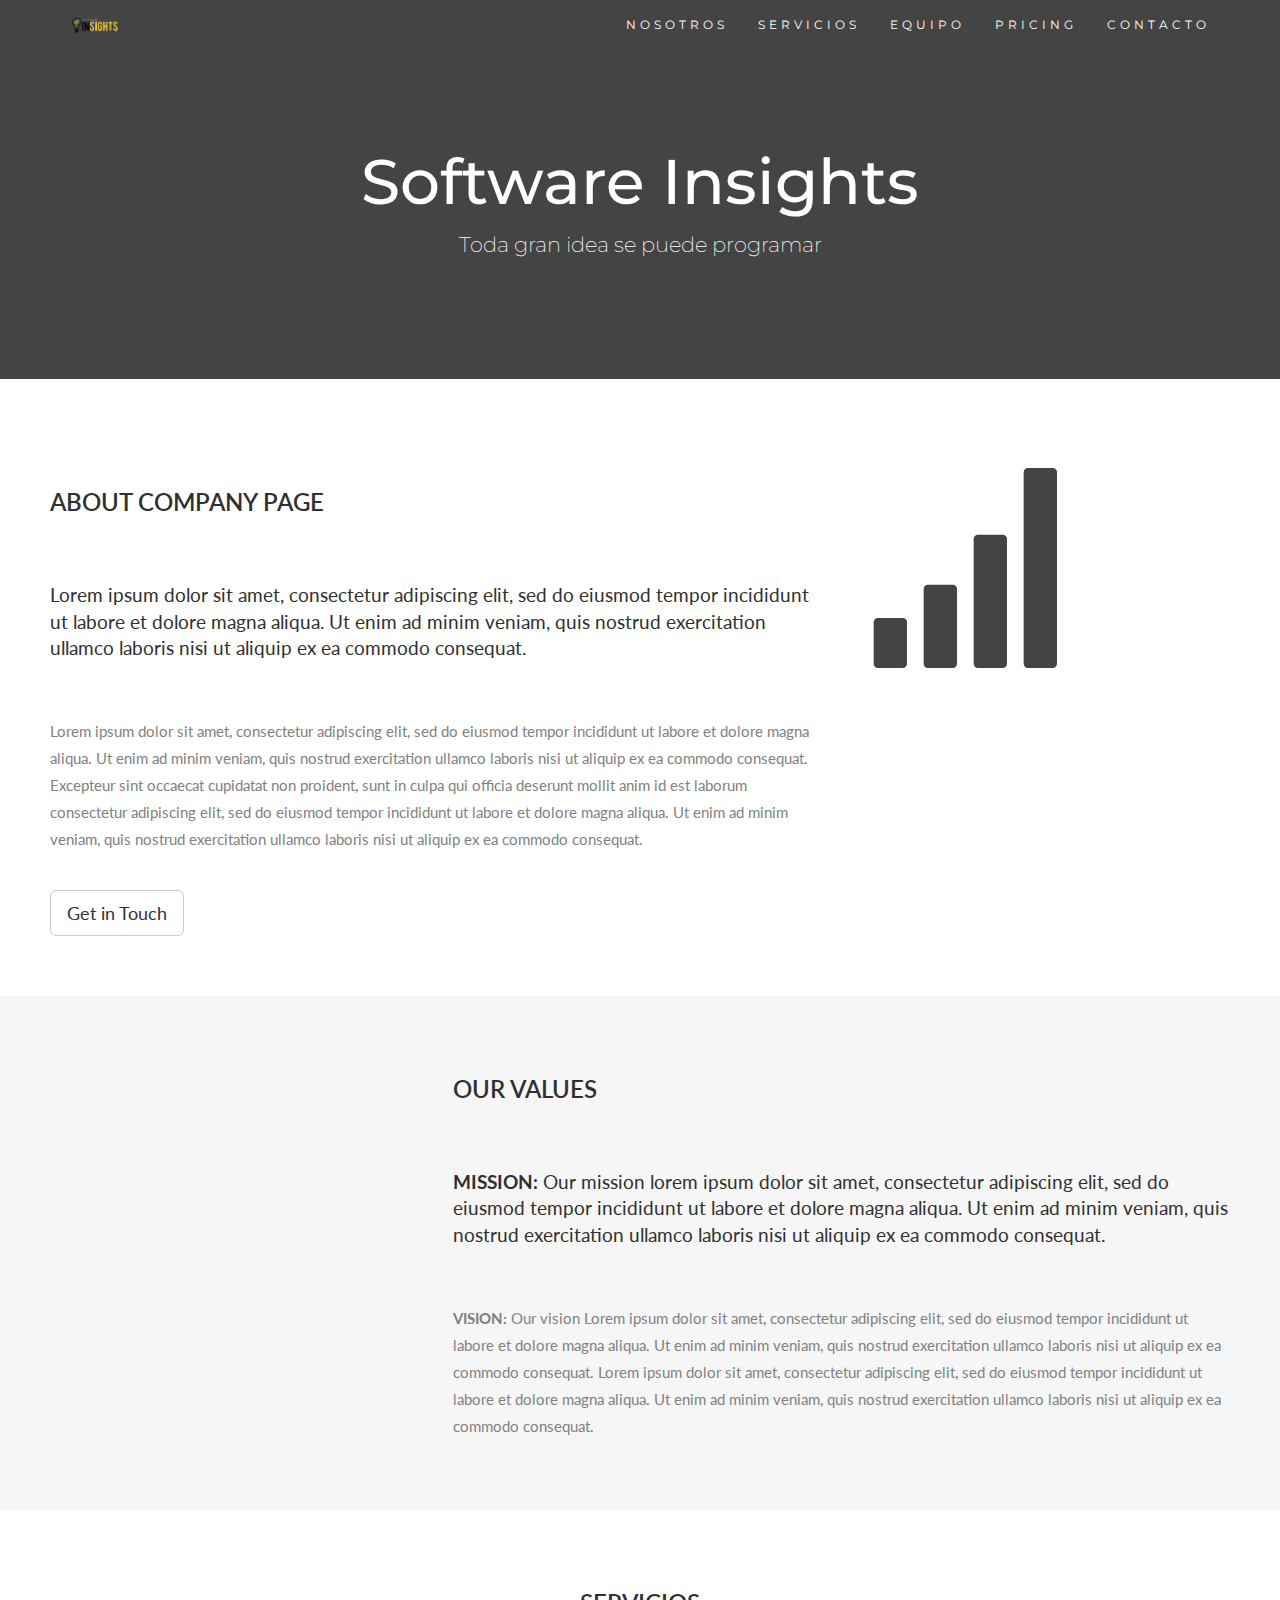
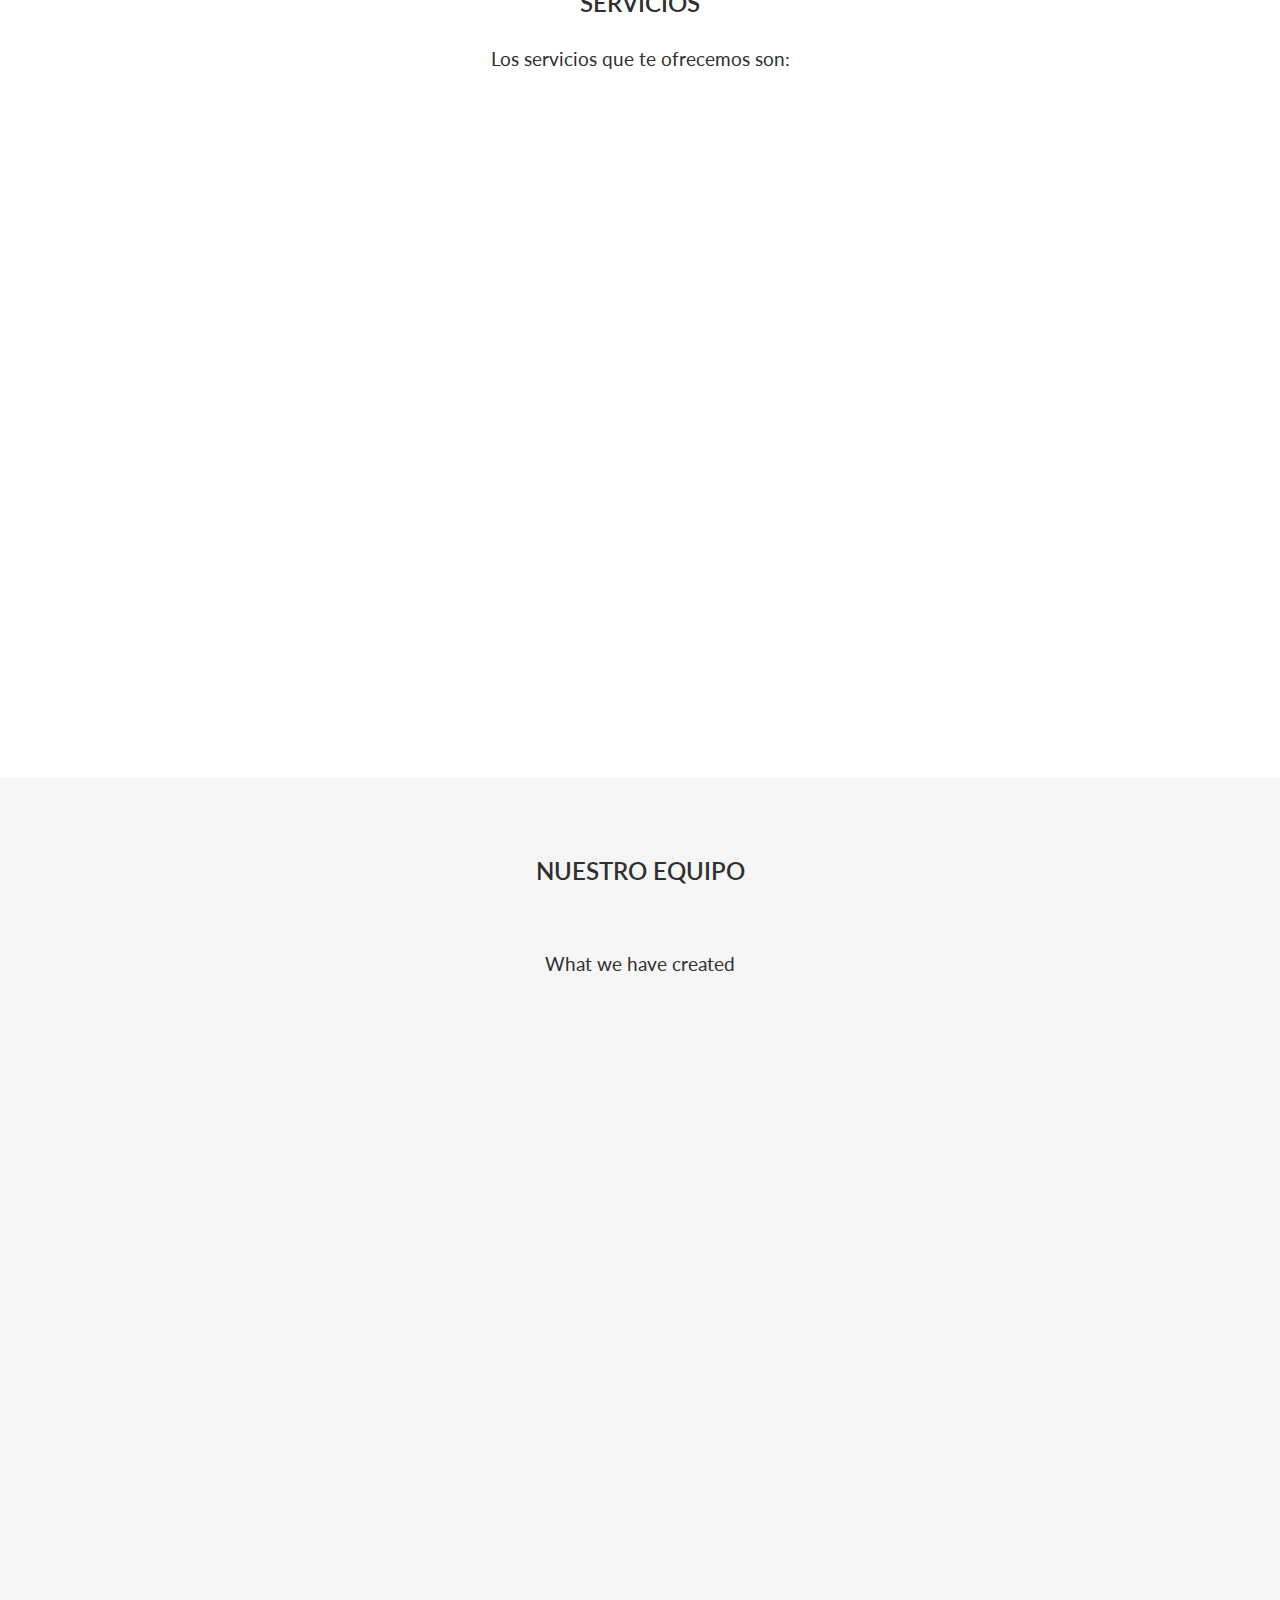
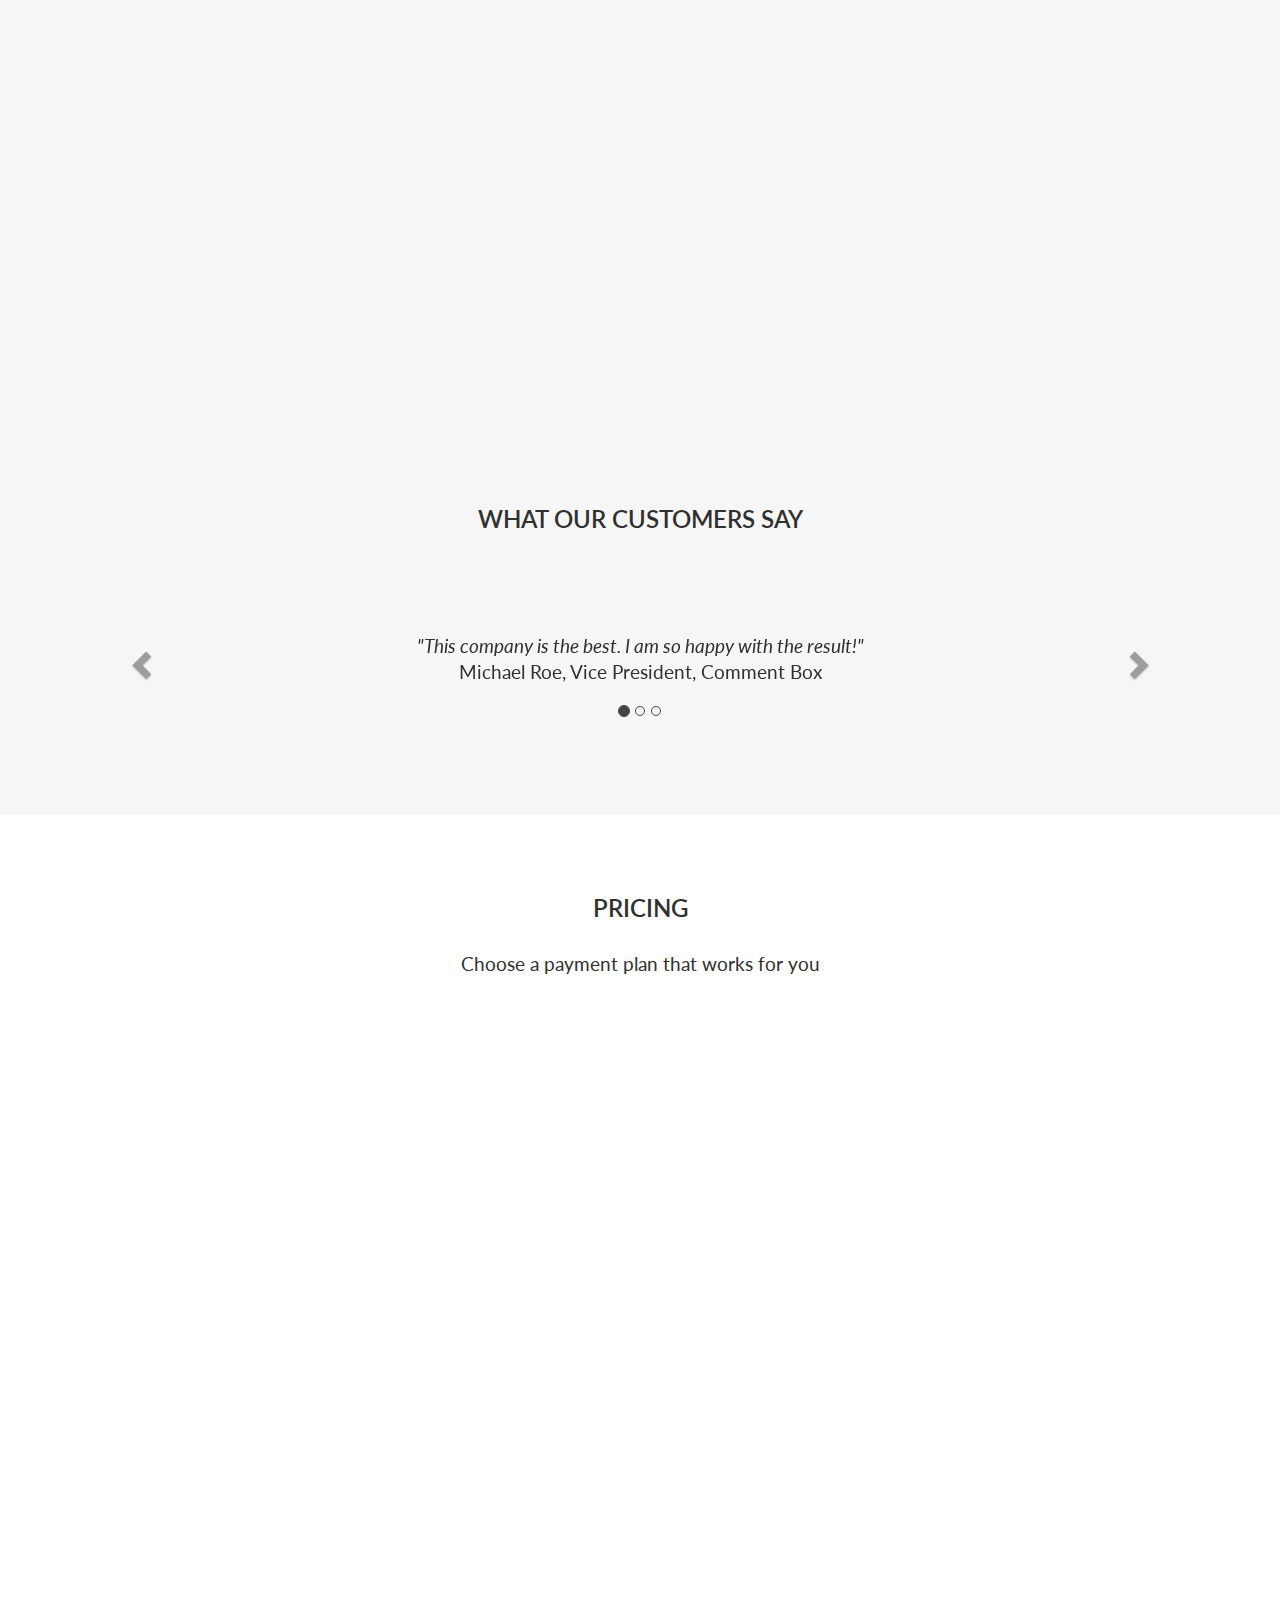
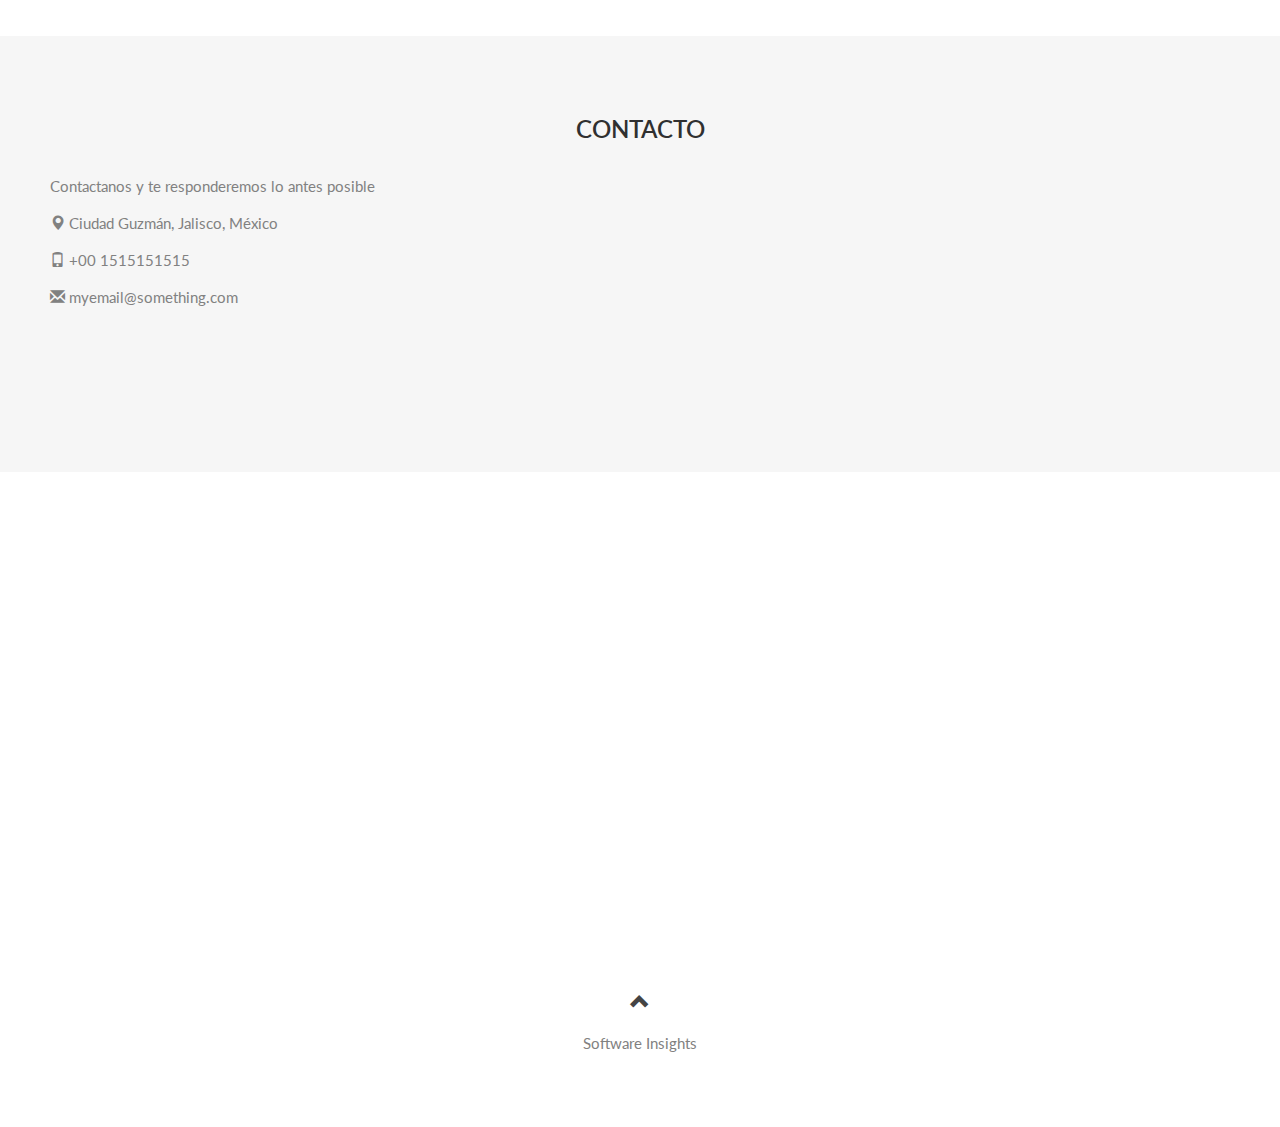
==== index.html @ 11feb289 "bootstrap" ====
<!DOCTYPE html>
<html lang="en">
<head>
  <title>Software Insights</title>
  <meta charset="utf-8">
  <meta name="viewport" content="width=device-width, initial-scale=1">
  <link rel="stylesheet" href="https://maxcdn.bootstrapcdn.com/bootstrap/3.3.7/css/bootstrap.min.css">
  <link href="https://fonts.googleapis.com/css?family=Montserrat" rel="stylesheet" type="text/css">
  <link href="https://fonts.googleapis.com/css?family=Lato" rel="stylesheet" type="text/css">
  <link rel="stylesheet" href="css/estilos.css">
  <script src="https://ajax.googleapis.com/ajax/libs/jquery/3.2.1/jquery.min.js"></script>
  <script src="https://maxcdn.bootstrapcdn.com/bootstrap/3.3.7/js/bootstrap.min.js"></script>

</head>
<body id="myPage" data-spy="scroll" data-target=".navbar" data-offset="60">

<nav class="navbar navbar-default navbar-fixed-top">
  <div class="container">
    <div class="navbar-header">
      <button type="button" class="navbar-toggle" data-toggle="collapse" data-target="#myNavbar">
        <span class="icon-bar"></span>
        <span class="icon-bar"></span>
        <span class="icon-bar"></span>
      </button>
      <a class="navbar-brand" href="#myPage"><img src="images/insight.png" class="logo-nav" alt=""></a>
    </div>
    <div class="collapse navbar-collapse" id="myNavbar">
      <ul class="nav navbar-nav navbar-right">
        <li><a href="#about">NOSOTROS</a></li>
        <li><a href="#services">SERVICIOS</a></li>
        <li><a href="#portfolio">EQUIPO</a></li>
        <li><a href="#pricing">PRICING</a></li>
        <li><a href="#contact">CONTACTO</a></li>
      </ul>
    </div>
  </div>
</nav>

<div class="jumbotron text-center">
  <img src="images/imagotipo.png" class="logo-cover" alt="">
  <h1>Software Insights</h1>
  <p>Toda gran idea se puede programar</p>
  <!-- <form>
    <div class="input-group">
      <input type="email" class="form-control" size="50" placeholder="Email Address" required>
      <div class="input-group-btn">
        <button type="button" class="btn btn-danger">Subscribe</button>
      </div>
    </div>
  </form> -->
</div>

<!-- Container (About Section) -->
<div id="about" class="container-fluid">
  <div class="row">
    <div class="col-sm-8">
      <h2>About Company Page</h2><br>
      <h4>Lorem ipsum dolor sit amet, consectetur adipiscing elit, sed do eiusmod tempor incididunt ut labore et dolore magna aliqua. Ut enim ad minim veniam, quis nostrud exercitation ullamco laboris nisi ut aliquip ex ea commodo consequat.</h4><br>
      <p>Lorem ipsum dolor sit amet, consectetur adipiscing elit, sed do eiusmod tempor incididunt ut labore et dolore magna aliqua. Ut enim ad minim veniam, quis nostrud exercitation ullamco laboris nisi ut aliquip ex ea commodo consequat. Excepteur sint occaecat cupidatat non proident, sunt in culpa qui officia deserunt mollit anim id est laborum consectetur adipiscing elit, sed do eiusmod tempor incididunt ut labore et dolore magna aliqua. Ut enim ad minim veniam, quis nostrud exercitation ullamco laboris nisi ut aliquip ex ea commodo consequat.</p>
      <br><button class="btn btn-default btn-lg">Get in Touch</button>
    </div>
    <div class="col-sm-4">
      <span class="glyphicon glyphicon-signal logo"></span>
    </div>
  </div>
</div>

<div class="container-fluid bg-grey">
  <div class="row">
    <div class="col-sm-4">
      <span class="glyphicon glyphicon-globe logo slideanim"></span>
    </div>
    <div class="col-sm-8">
      <h2>Our Values</h2><br>
      <h4><strong>MISSION:</strong> Our mission lorem ipsum dolor sit amet, consectetur adipiscing elit, sed do eiusmod tempor incididunt ut labore et dolore magna aliqua. Ut enim ad minim veniam, quis nostrud exercitation ullamco laboris nisi ut aliquip ex ea commodo consequat.</h4><br>
      <p><strong>VISION:</strong> Our vision Lorem ipsum dolor sit amet, consectetur adipiscing elit, sed do eiusmod tempor incididunt ut labore et dolore magna aliqua. Ut enim ad minim veniam, quis nostrud exercitation ullamco laboris nisi ut aliquip ex ea commodo consequat.
      Lorem ipsum dolor sit amet, consectetur adipiscing elit, sed do eiusmod tempor incididunt ut labore et dolore magna aliqua. Ut enim ad minim veniam, quis nostrud exercitation ullamco laboris nisi ut aliquip ex ea commodo consequat.</p>
    </div>
  </div>
</div>

<!-- Container (Services Section) -->
<div id="services" class="container-fluid text-center">
  <h2>SERVICIOS</h2>
  <h4>Los servicios que te ofrecemos son:</h4>
  <br>
  <div class="row slideanim">
    <div class="col-sm-4">
      <span class="glyphicon glyphicon-off logo-small"></span>
      <h4>SOFTWARE A LA MEDIDA</h4>
      <p>Lorem ipsum dolor sit amet..</p>
    </div>
    <div class="col-sm-4">
      <span class="glyphicon glyphicon-heart logo-small"></span>
      <h4>SEO</h4>
      <p>Lorem ipsum dolor sit amet..</p>
    </div>
    <div class="col-sm-4">
      <span class="glyphicon glyphicon-lock logo-small"></span>
      <h4>HOSTING</h4>
      <p>Lorem ipsum dolor sit amet..</p>
    </div>
  </div>
  <br><br>
  <div class="row slideanim">
    <div class="col-sm-4">
      <span class="glyphicon glyphicon-leaf logo-small"></span>
      <h4>CONSULTORIAS</h4>
      <p>Lorem ipsum dolor sit amet..</p>
    </div>
    <div class="col-sm-4">
      <span class="glyphicon glyphicon-certificate logo-small"></span>
      <h4>DISEÑO WEB</h4>
      <p>Lorem ipsum dolor sit amet..</p>
    </div>
    <div class="col-sm-4">
      <span class="glyphicon glyphicon-wrench logo-small"></span>
      <h4 style="color:#303030;">DISEÑO MÓVIL</h4>
      <p>Lorem ipsum dolor sit amet..</p>
    </div>
  </div>
  <br><br>
  <div class="row slideanim col-md-offset-3">
    <div class="col-sm-4">
      <span class="glyphicon glyphicon-wrench logo-small"></span>
      <h4 style="color:#303030;">CAPACITACIONES</h4>
      <p>Lorem ipsum dolor sit amet..</p>
    </div>
    <div class="col-sm-4">
      <span class="glyphicon glyphicon-wrench logo-small"></span>
      <h4 style="color:#303030;">TALLERES</h4>
      <p>Lorem ipsum dolor sit amet..</p>
    </div>
  </div>
</div>

<!-- Container (Portfolio Section) -->
<div id="portfolio" class="container-fluid text-center bg-grey">
  <h2>NUESTRO EQUIPO</h2><br>
  <h4>What we have created</h4>
  <div class="row text-center slideanim">
    <div class="col-sm-4">
      <div class="thumbnail">
        <img src="images/avatar.jpeg" alt="Paris" width="400" height="300">
        <p><strong>Cesar Alonso Magaña</strong></p>
        <p>CEO y Fundador</p>
        <p>Ing. en Telemática</p>
      </div>
    </div>
    <div class="col-sm-4">
      <div class="thumbnail">
        <img src="images/avatar.jpeg" alt="Paris" width="400" height="300">
        <p><strong>Flor Juliana Davila</strong></p>
        <p>Administración</p>
        <p>Lic. en Administración</p>
      </div>
    </div>
    <div class="col-sm-4">
      <div class="thumbnail">
        <img src="images/avatar.jpeg" alt="Paris" width="400" height="300">
        <p><strong>Brandom Villa</strong></p>
        <p>Desarrollador Back-End</p>
        <p>Ing. en Informática</p>
      </div>
    </div>
  </div><br>

  <div class="row text-center slideanim">
    <div class="col-sm-4">
      <div class="thumbnail">
        <img src="images/avatar.jpeg" alt="Paris" width="400" height="300">
        <p><strong>Paul Jiménez</strong></p>
        <p>Desarrollador Front-End</p>
        <p>Maestro en Sistemas Computacionales</p>
      </div>
    </div>
    <div class="col-sm-4">
      <div class="thumbnail">
        <img src="images/avatar.jpeg" alt="Paris" width="400" height="300">
        <p><strong>Omar Martínez</strong></p>
        <p>Diseñador UI/UX</p>
        <p>Lorem ipsum.</p>
      </div>
    </div>
    <div class="col-sm-4">
      <div class="thumbnail">
        <img src="images/avatar.jpeg" alt="Paris" width="400" height="300">
        <p><strong>Ana Medína</strong></p>
        <p>Diseñadora Web</p>
        <p>Lorem ipsum.</p>
      </div>
    </div>
  </div><br>

  <h2>What our customers say</h2>
  <div id="myCarousel" class="carousel slide text-center" data-ride="carousel">
    <!-- Indicators -->
    <ol class="carousel-indicators">
      <li data-target="#myCarousel" data-slide-to="0" class="active"></li>
      <li data-target="#myCarousel" data-slide-to="1"></li>
      <li data-target="#myCarousel" data-slide-to="2"></li>
    </ol>

    <!-- Wrapper for slides -->
    <div class="carousel-inner" role="listbox">
      <div class="item active">
        <h4>"This company is the best. I am so happy with the result!"<br><span>Michael Roe, Vice President, Comment Box</span></h4>
      </div>
      <div class="item">
        <h4>"One word... WOW!!"<br><span>John Doe, Salesman, Rep Inc</span></h4>
      </div>
      <div class="item">
        <h4>"Could I... BE any more happy with this company?"<br><span>Chandler Bing, Actor, FriendsAlot</span></h4>
      </div>
    </div>

    <!-- Left and right controls -->
    <a class="left carousel-control" href="#myCarousel" role="button" data-slide="prev">
      <span class="glyphicon glyphicon-chevron-left" aria-hidden="true"></span>
      <span class="sr-only">Previous</span>
    </a>
    <a class="right carousel-control" href="#myCarousel" role="button" data-slide="next">
      <span class="glyphicon glyphicon-chevron-right" aria-hidden="true"></span>
      <span class="sr-only">Next</span>
    </a>
  </div>
</div>

<!-- Container (Pricing Section) -->
<div id="pricing" class="container-fluid">
  <div class="text-center">
    <h2>Pricing</h2>
    <h4>Choose a payment plan that works for you</h4>
  </div>
  <div class="row slideanim">
    <div class="col-sm-4 col-xs-12">
      <div class="panel panel-default text-center">
        <div class="panel-heading">
          <h1>Basic</h1>
        </div>
        <div class="panel-body">
          <p><strong>20</strong> Lorem</p>
          <p><strong>15</strong> Ipsum</p>
          <p><strong>5</strong> Dolor</p>
          <p><strong>2</strong> Sit</p>
          <p><strong>Endless</strong> Amet</p>
        </div>
        <div class="panel-footer">
          <h3>$19</h3>
          <h4>per month</h4>
          <button class="btn btn-lg">Sign Up</button>
        </div>
      </div>
    </div>
    <div class="col-sm-4 col-xs-12">
      <div class="panel panel-default text-center">
        <div class="panel-heading">
          <h1>Pro</h1>
        </div>
        <div class="panel-body">
          <p><strong>50</strong> Lorem</p>
          <p><strong>25</strong> Ipsum</p>
          <p><strong>10</strong> Dolor</p>
          <p><strong>5</strong> Sit</p>
          <p><strong>Endless</strong> Amet</p>
        </div>
        <div class="panel-footer">
          <h3>$29</h3>
          <h4>per month</h4>
          <button class="btn btn-lg">Sign Up</button>
        </div>
      </div>
    </div>
    <div class="col-sm-4 col-xs-12">
      <div class="panel panel-default text-center">
        <div class="panel-heading">
          <h1>Premium</h1>
        </div>
        <div class="panel-body">
          <p><strong>100</strong> Lorem</p>
          <p><strong>50</strong> Ipsum</p>
          <p><strong>25</strong> Dolor</p>
          <p><strong>10</strong> Sit</p>
          <p><strong>Endless</strong> Amet</p>
        </div>
        <div class="panel-footer">
          <h3>$49</h3>
          <h4>per month</h4>
          <button class="btn btn-lg">Sign Up</button>
        </div>
      </div>
    </div>
  </div>
</div>

<!-- Container (Contact Section) -->
<div id="contact" class="container-fluid bg-grey">
  <h2 class="text-center">CONTACTO</h2>
  <div class="row">
    <div class="col-sm-5">
      <p>Contactanos y te responderemos lo antes posible</p>
      <p><span class="glyphicon glyphicon-map-marker"></span> Ciudad Guzmán, Jalisco, México</p>
      <p><span class="glyphicon glyphicon-phone"></span> +00 1515151515</p>
      <p><span class="glyphicon glyphicon-envelope"></span> myemail@something.com</p>
    </div>
    <div class="col-sm-7 slideanim">
      <div class="row">
        <div class="col-sm-6 form-group">
          <input class="form-control" id="name" name="name" placeholder="Name" type="text" required>
        </div>
        <div class="col-sm-6 form-group">
          <input class="form-control" id="email" name="email" placeholder="Email" type="email" required>
        </div>
      </div>
      <textarea class="form-control" id="comments" name="comments" placeholder="Comment" rows="5"></textarea><br>
      <div class="row">
        <div class="col-sm-12 form-group">
          <button class="btn btn-default pull-right" type="submit">Enviar</button>
        </div>
      </div>
    </div>
  </div>
</div>

<!-- Add Google Maps -->
<iframe src="https://www.google.com/maps/embed?pb=!1m18!1m12!1m3!1d3756.0169687015505!2d-103.46498688269483!3d19.711898399170394!2m3!1f0!2f0!3f0!3m2!1i1024!2i768!4f13.1!3m3!1m2!1s0x842f86b00296cc81%3A0x8a3d3827e8985d36!2sCalle+Federico+del+Toro+339%2C+Cd+Guzm%C3%A1n+Centro%2C+49000+Cd+Guzman%2C+Jal.!5e0!3m2!1ses-419!2smx!4v1503337006153" width="100%" height="450" frameborder="0" style="border:0" allowfullscreen></iframe>
<!--
To use this code on your website, get a free API key from Google.
-->

<footer class="container-fluid text-center">
  <a href="#myPage" title="To Top">
    <span class="glyphicon glyphicon-chevron-up"></span>
  </a>
  <p>Software Insights</p>
</footer>

<script>
$(document).ready(function(){
  // Add smooth scrolling to all links in navbar + footer link
  $(".navbar a, footer a[href='#myPage']").on('click', function(event) {
    // Make sure this.hash has a value before overriding default behavior
    if (this.hash !== "") {
      // Prevent default anchor click behavior
      event.preventDefault();

      // Store hash
      var hash = this.hash;

      // Using jQuery's animate() method to add smooth page scroll
      // The optional number (900) specifies the number of milliseconds it takes to scroll to the specified area
      $('html, body').animate({
        scrollTop: $(hash).offset().top
      }, 900, function(){

        // Add hash (#) to URL when done scrolling (default click behavior)
        window.location.hash = hash;
      });
    } // End if
  });

  $(window).scroll(function() {
    $(".slideanim").each(function(){
      var pos = $(this).offset().top;

      var winTop = $(window).scrollTop();
        if (pos < winTop + 600) {
          $(this).addClass("slide");
        }
    });
  });
})
</script>

</body>
</html>
---- css/estilos.css ----
body {
    font: 400 15px Lato, sans-serif;
    line-height: 1.8;
    color: #818181;
}
h2 {
    font-size: 24px;
    text-transform: uppercase;
    color: #303030;
    font-weight: 600;
    margin-bottom: 30px;
}
h4 {
    font-size: 19px;
    line-height: 1.375em;
    color: #303030;
    font-weight: 400;
    margin-bottom: 30px;
}

.logo-nav
{
  width:50px;
}

.logo-cover
{
  width:300px;
}

.jumbotron {
    background-color: #444;
    color: #fff;
    padding: 100px 25px;
    font-family: Montserrat, sans-serif;
}
.container-fluid {
    padding: 60px 50px;
}
.bg-grey {
    background-color: #f6f6f6;
}
.logo-small {
    color: #444;
    font-size: 50px;
}
.logo {
    color: #444;
    font-size: 200px;
}
.thumbnail {
    padding: 0 0 15px 0;
    border: none;
    border-radius: 0;
}
.thumbnail img {
    width: 100%;
    height: 100%;
    margin-bottom: 10px;
}
.carousel-control.right, .carousel-control.left {
    background-image: none;
    color: #444;
}
.carousel-indicators li {
    border-color: #444;
}
.carousel-indicators li.active {
    background-color: #444;
}
.item h4 {
    font-size: 19px;
    line-height: 1.375em;
    font-weight: 400;
    font-style: italic;
    margin: 70px 0;
}
.item span {
    font-style: normal;
}
.panel {
    border: 1px solid #444;
    border-radius:0 !important;
    transition: box-shadow 0.5s;
}
.panel:hover {
    box-shadow: 5px 0px 40px rgba(0,0,0, .2);
}
.panel-footer .btn:hover {
    border: 1px solid #444;
    background-color: #fff !important;
    color: #444;
}
.panel-heading {
    color: #fff !important;
    background-color: #444 !important;
    padding: 25px;
    border-bottom: 1px solid transparent;
    border-top-left-radius: 0px;
    border-top-right-radius: 0px;
    border-bottom-left-radius: 0px;
    border-bottom-right-radius: 0px;
}
.panel-footer {
    background-color: white !important;
}
.panel-footer h3 {
    font-size: 32px;
}
.panel-footer h4 {
    color: #aaa;
    font-size: 14px;
}
.panel-footer .btn {
    margin: 15px 0;
    background-color: #444;
    color: #fff;
}
.navbar {
    margin-bottom: 0;
    background-color: #444;
    z-index: 9999;
    border: 0;
    font-size: 12px !important;
    line-height: 1.42857143 !important;
    letter-spacing: 4px;
    border-radius: 0;
    font-family: Montserrat, sans-serif;
}
.navbar li a, .navbar .navbar-brand {
    color: #fff !important;
}
.navbar-nav li a:hover, .navbar-nav li.active a {
    color: #444 !important;
    background-color: #fff !important;
}
.navbar-default .navbar-toggle {
    border-color: transparent;
    color: #fff !important;
}
footer .glyphicon {
    font-size: 20px;
    margin-bottom: 20px;
    color: #444;
}
.slideanim {visibility:hidden;}
.slide {
    animation-name: slide;
    -webkit-animation-name: slide;
    animation-duration: 1s;
    -webkit-animation-duration: 1s;
    visibility: visible;
}
@keyframes slide {
  0% {
    opacity: 0;
    transform: translateY(70%);
  }
  100% {
    opacity: 1;
    transform: translateY(0%);
  }
}
@-webkit-keyframes slide {
  0% {
    opacity: 0;
    -webkit-transform: translateY(70%);
  }
  100% {
    opacity: 1;
    -webkit-transform: translateY(0%);
  }
}
@media screen and (max-width: 768px) {
  .col-sm-4 {
    text-align: center;
    margin: 25px 0;
  }
  .btn-lg {
      width: 100%;
      margin-bottom: 35px;
  }
}
@media screen and (max-width: 480px) {
  .logo {
      font-size: 150px;
  }
}
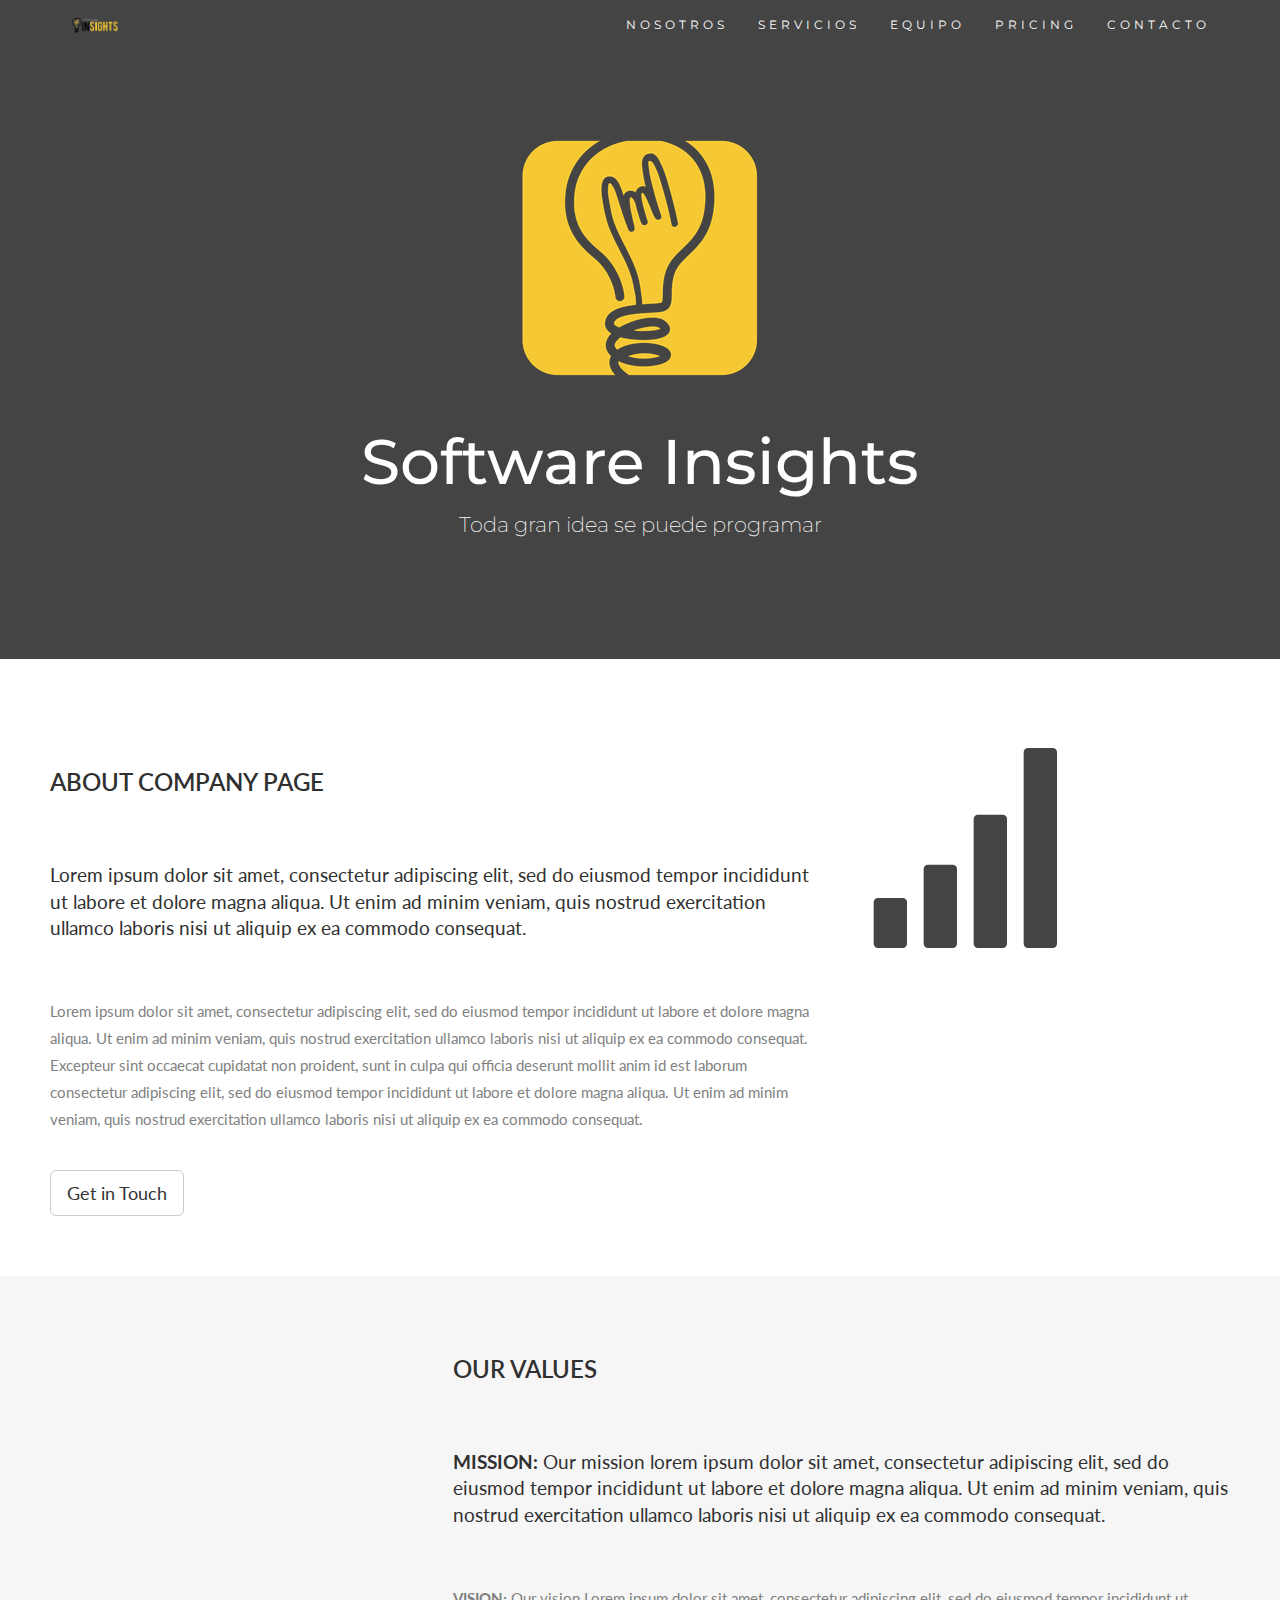
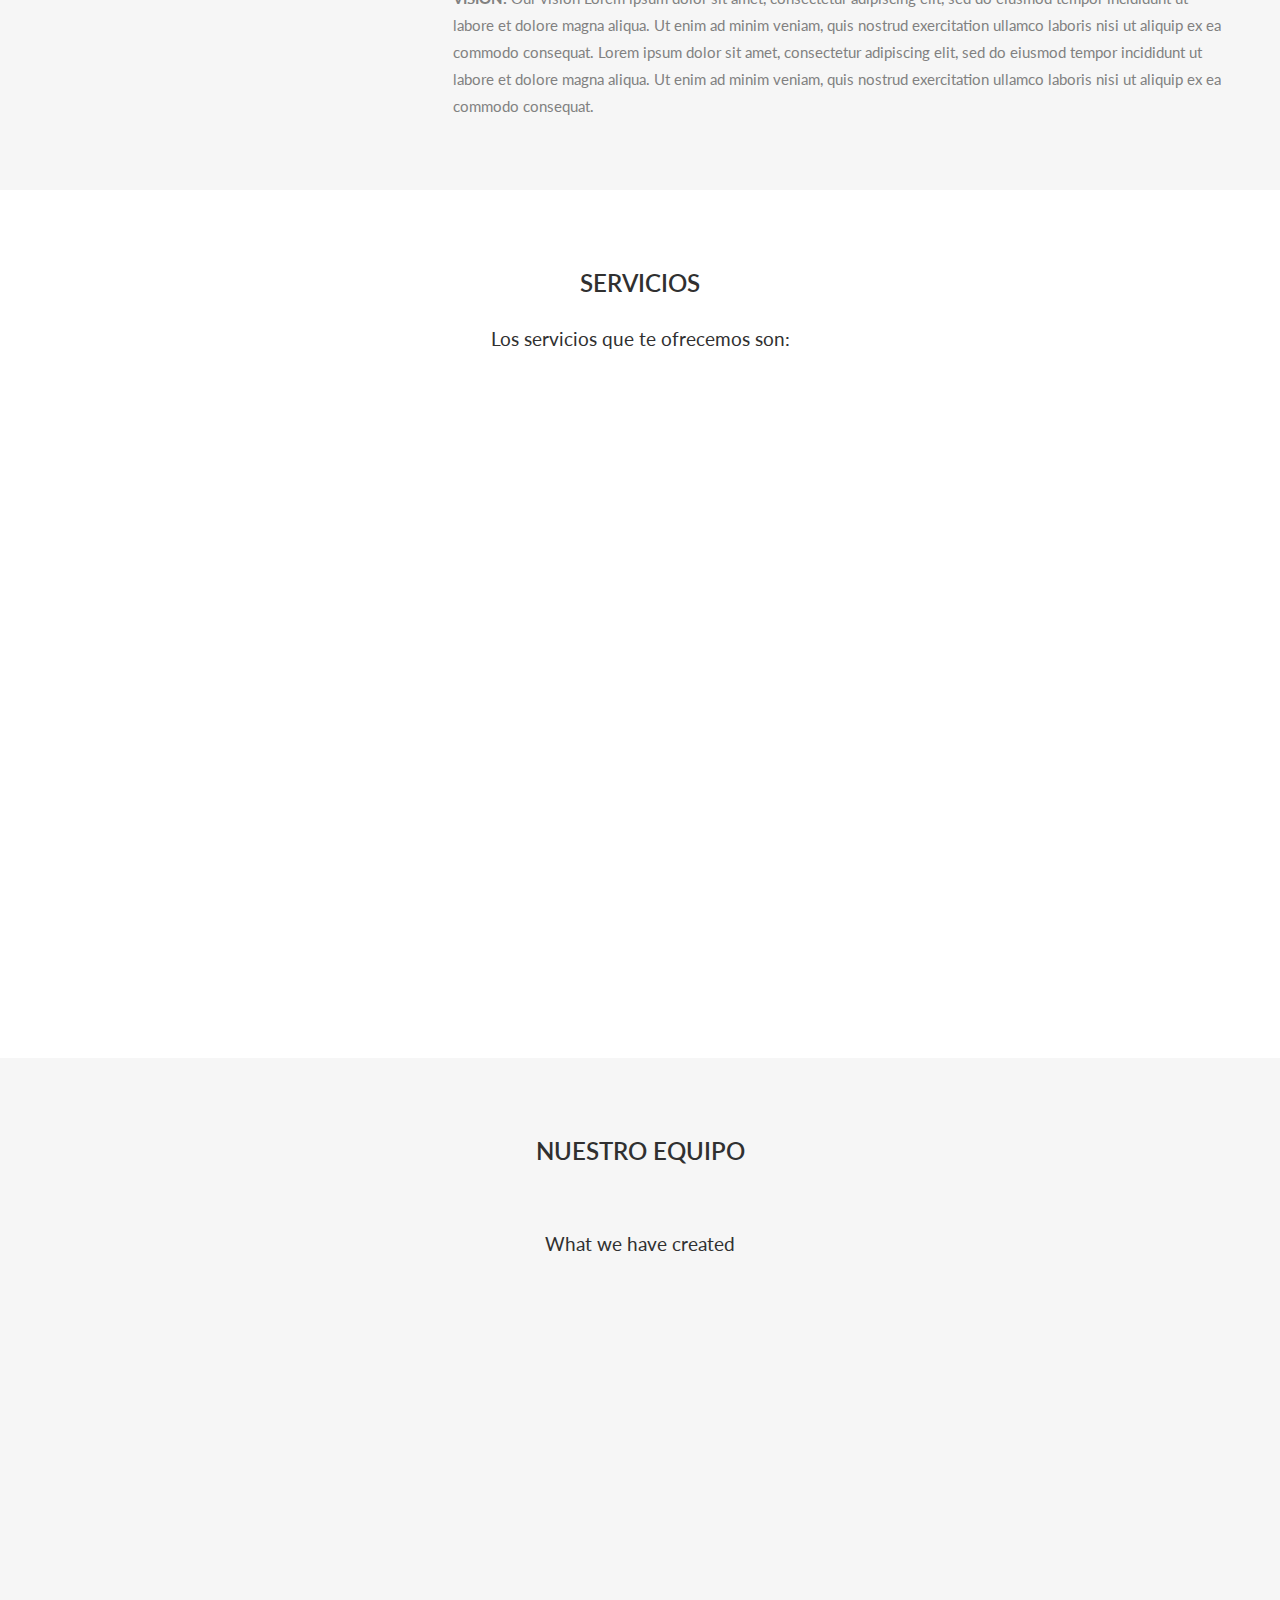
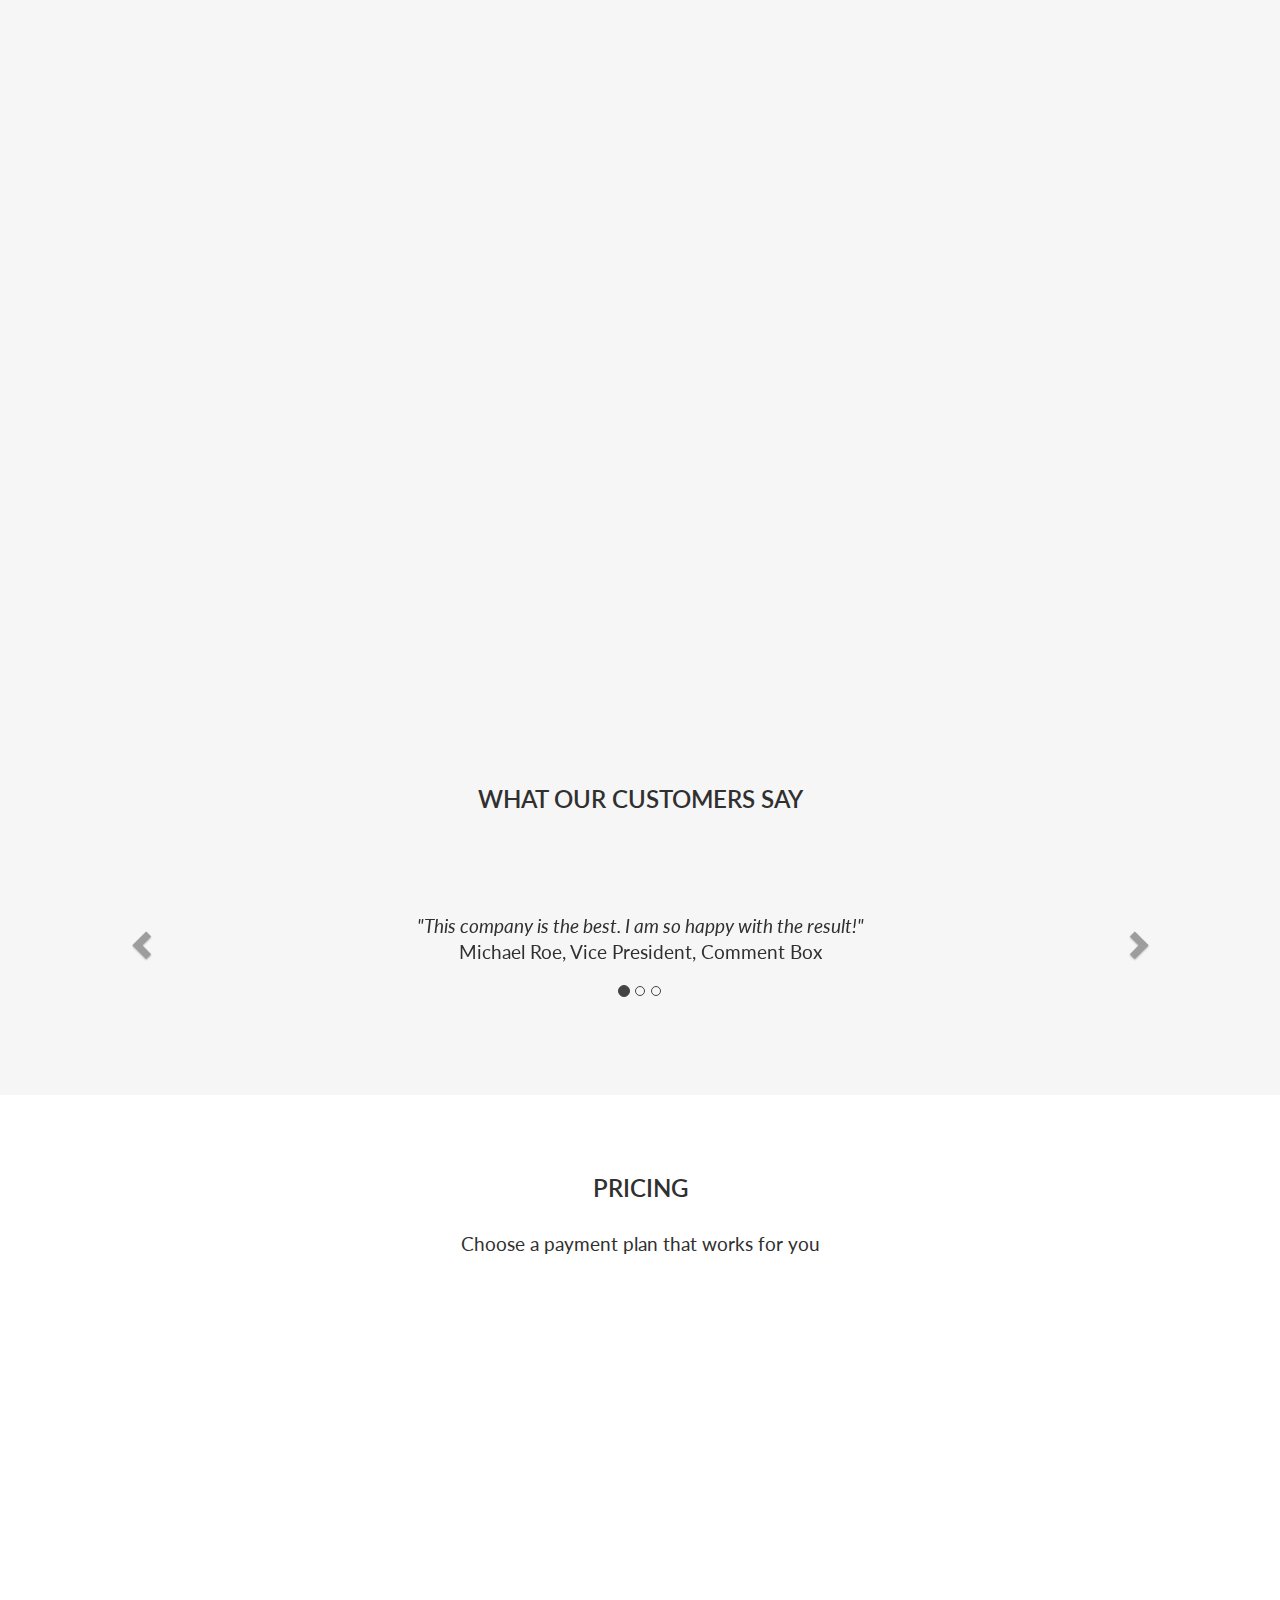
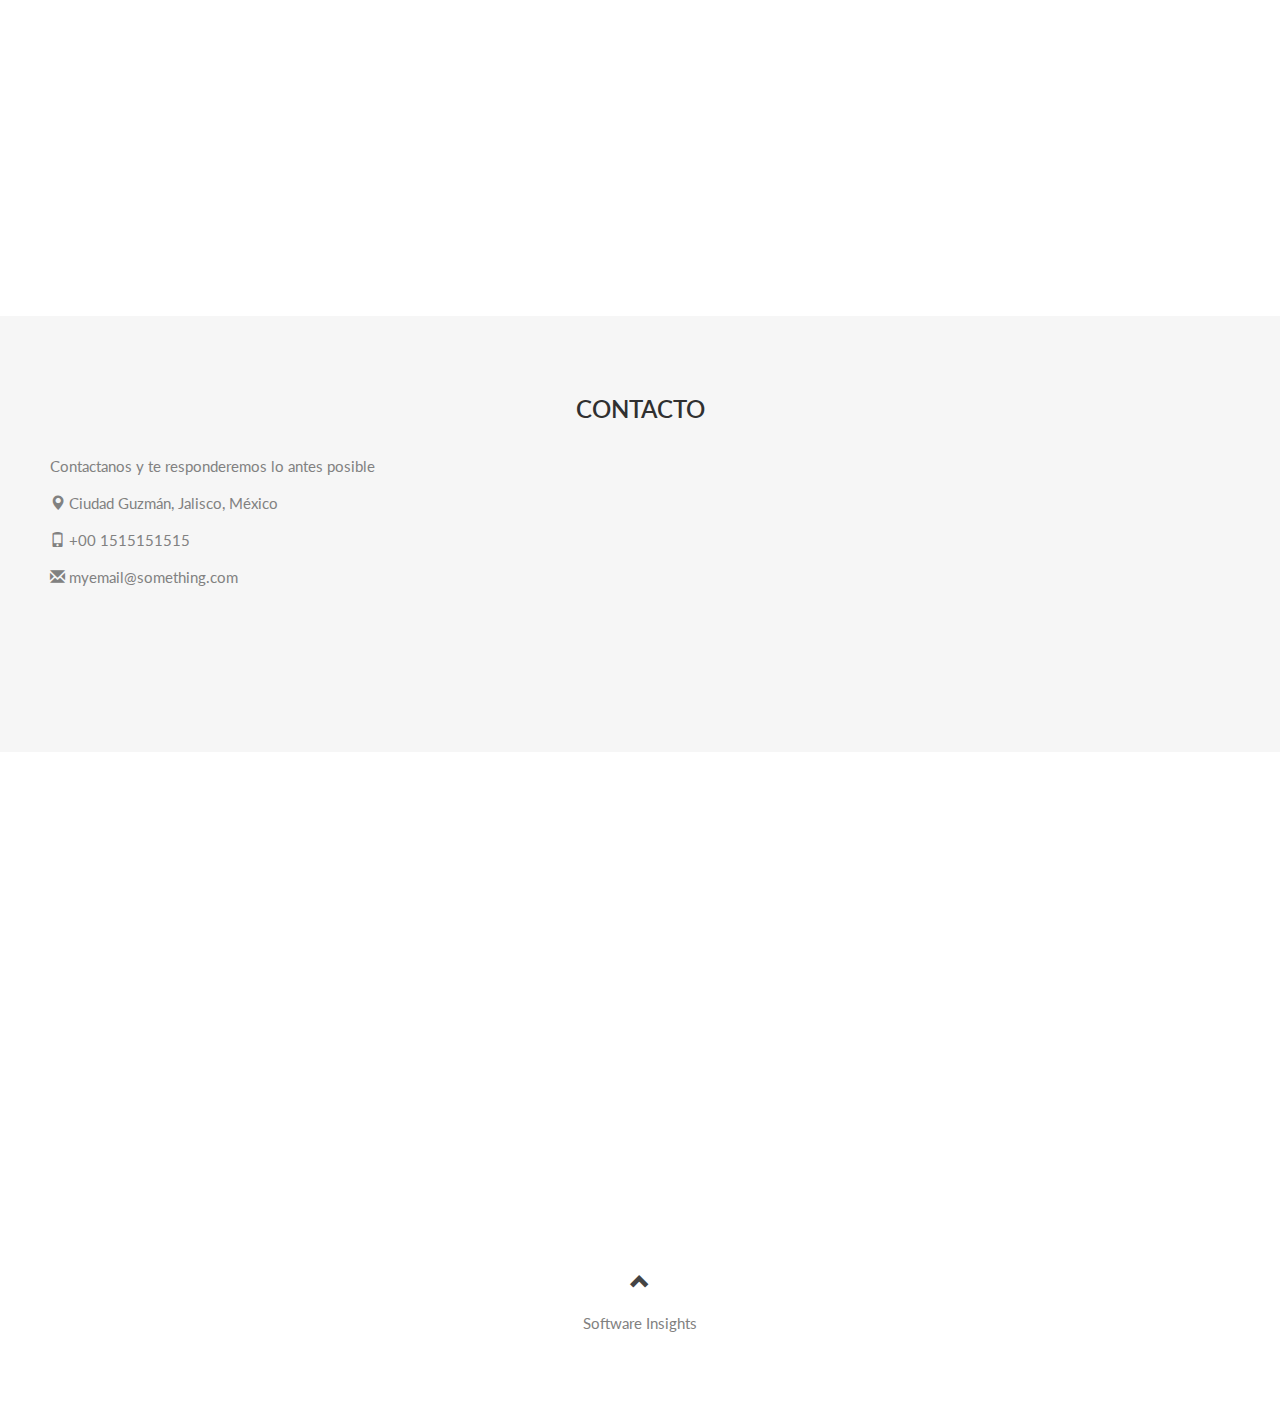
==== commit 0f7b7f49: "bootstrap logo" ====
--- a/index.html
+++ b/index.html
@@ -37,7 +37,7 @@
 </nav>
 
 <div class="jumbotron text-center">
-  <img src="images/imagotipo.png" class="logo-cover" alt="">
+  <img src="images/Imagotipo.png" class="logo-cover" alt="">
   <h1>Software Insights</h1>
   <p>Toda gran idea se puede programar</p>
   <!-- <form>
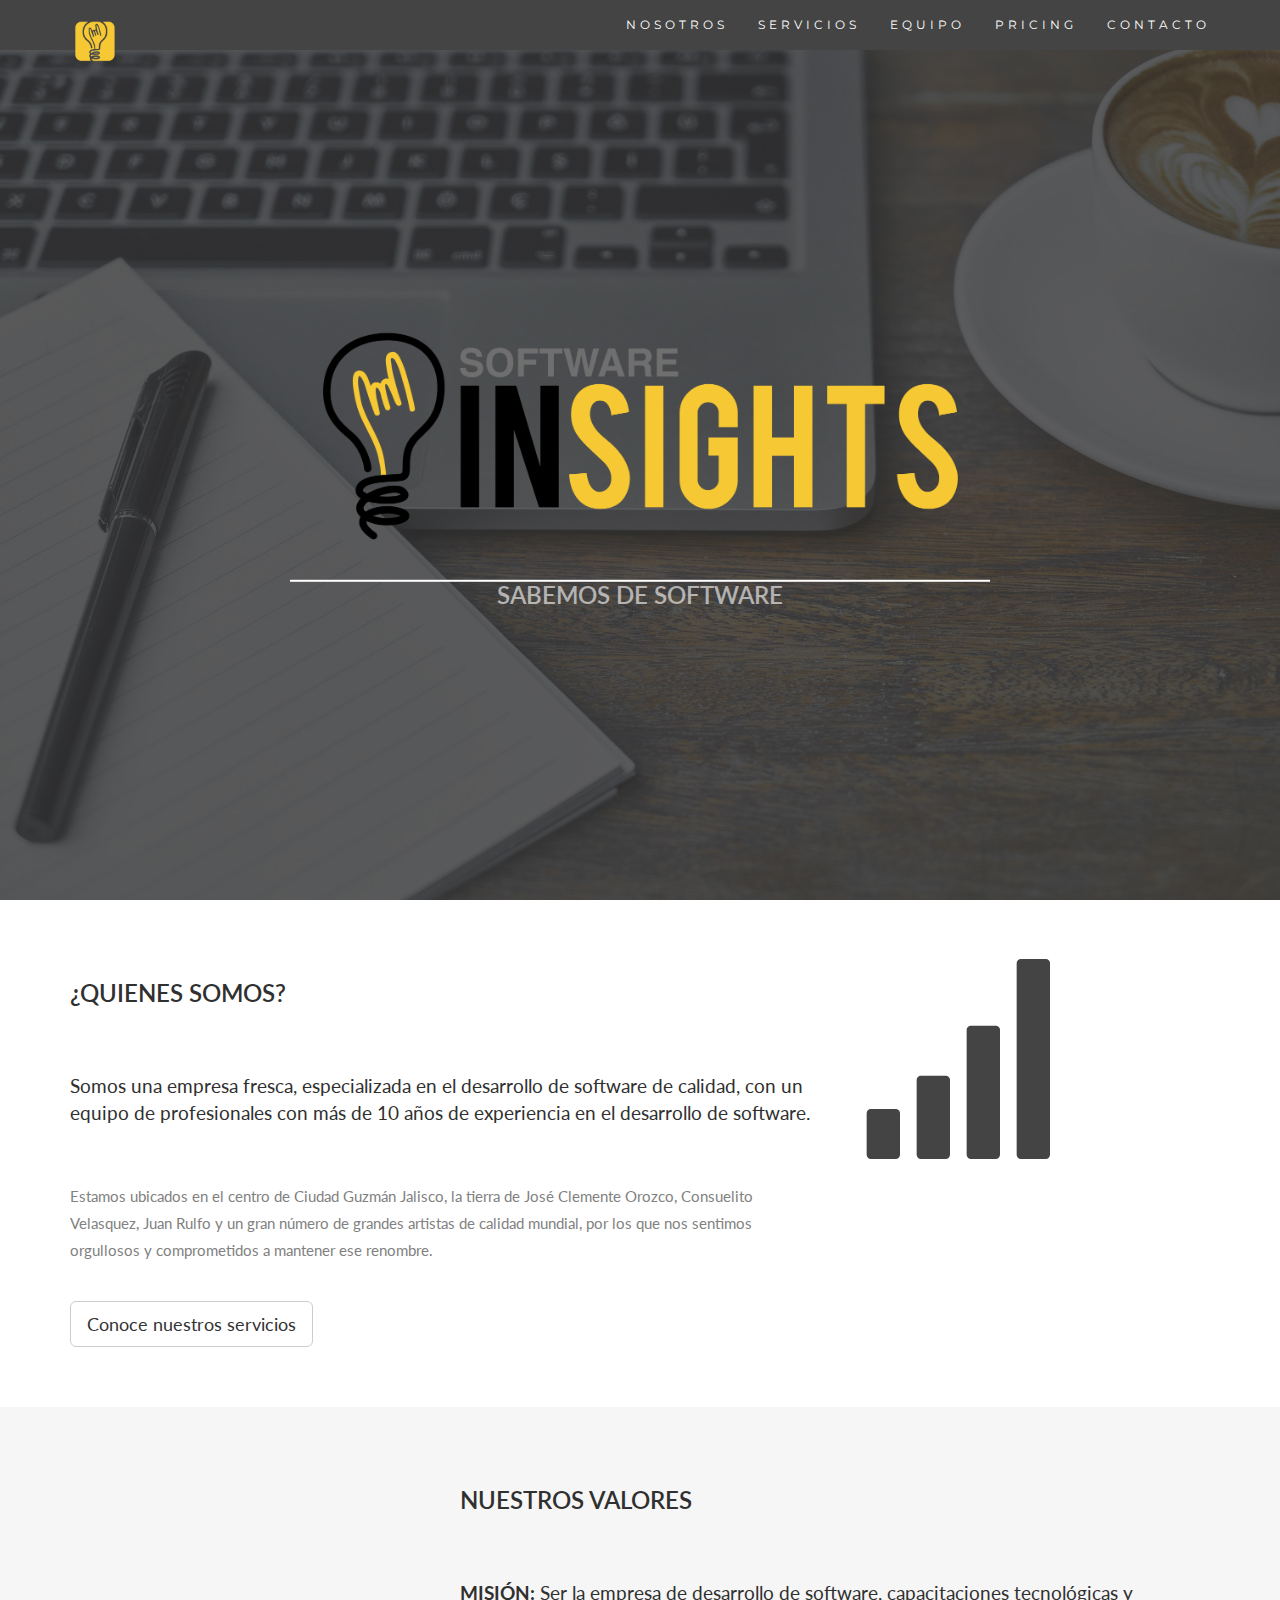
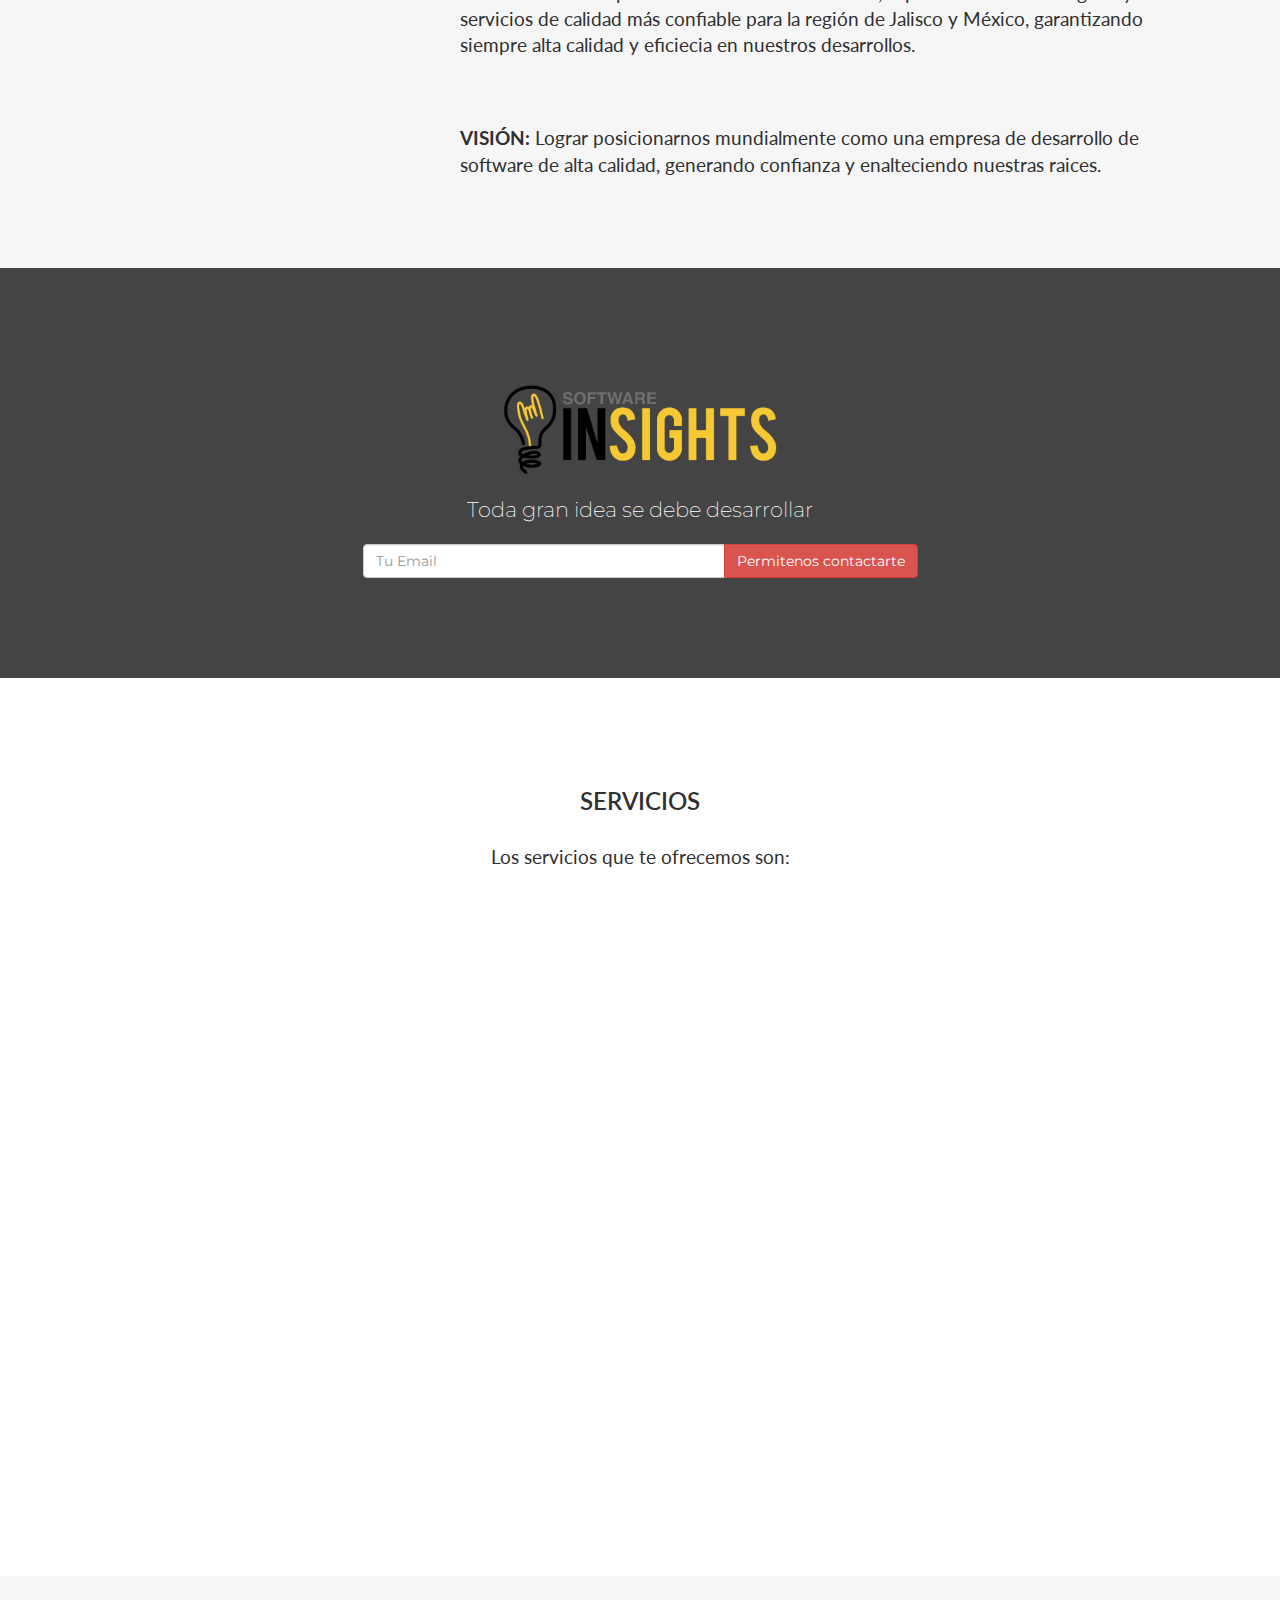
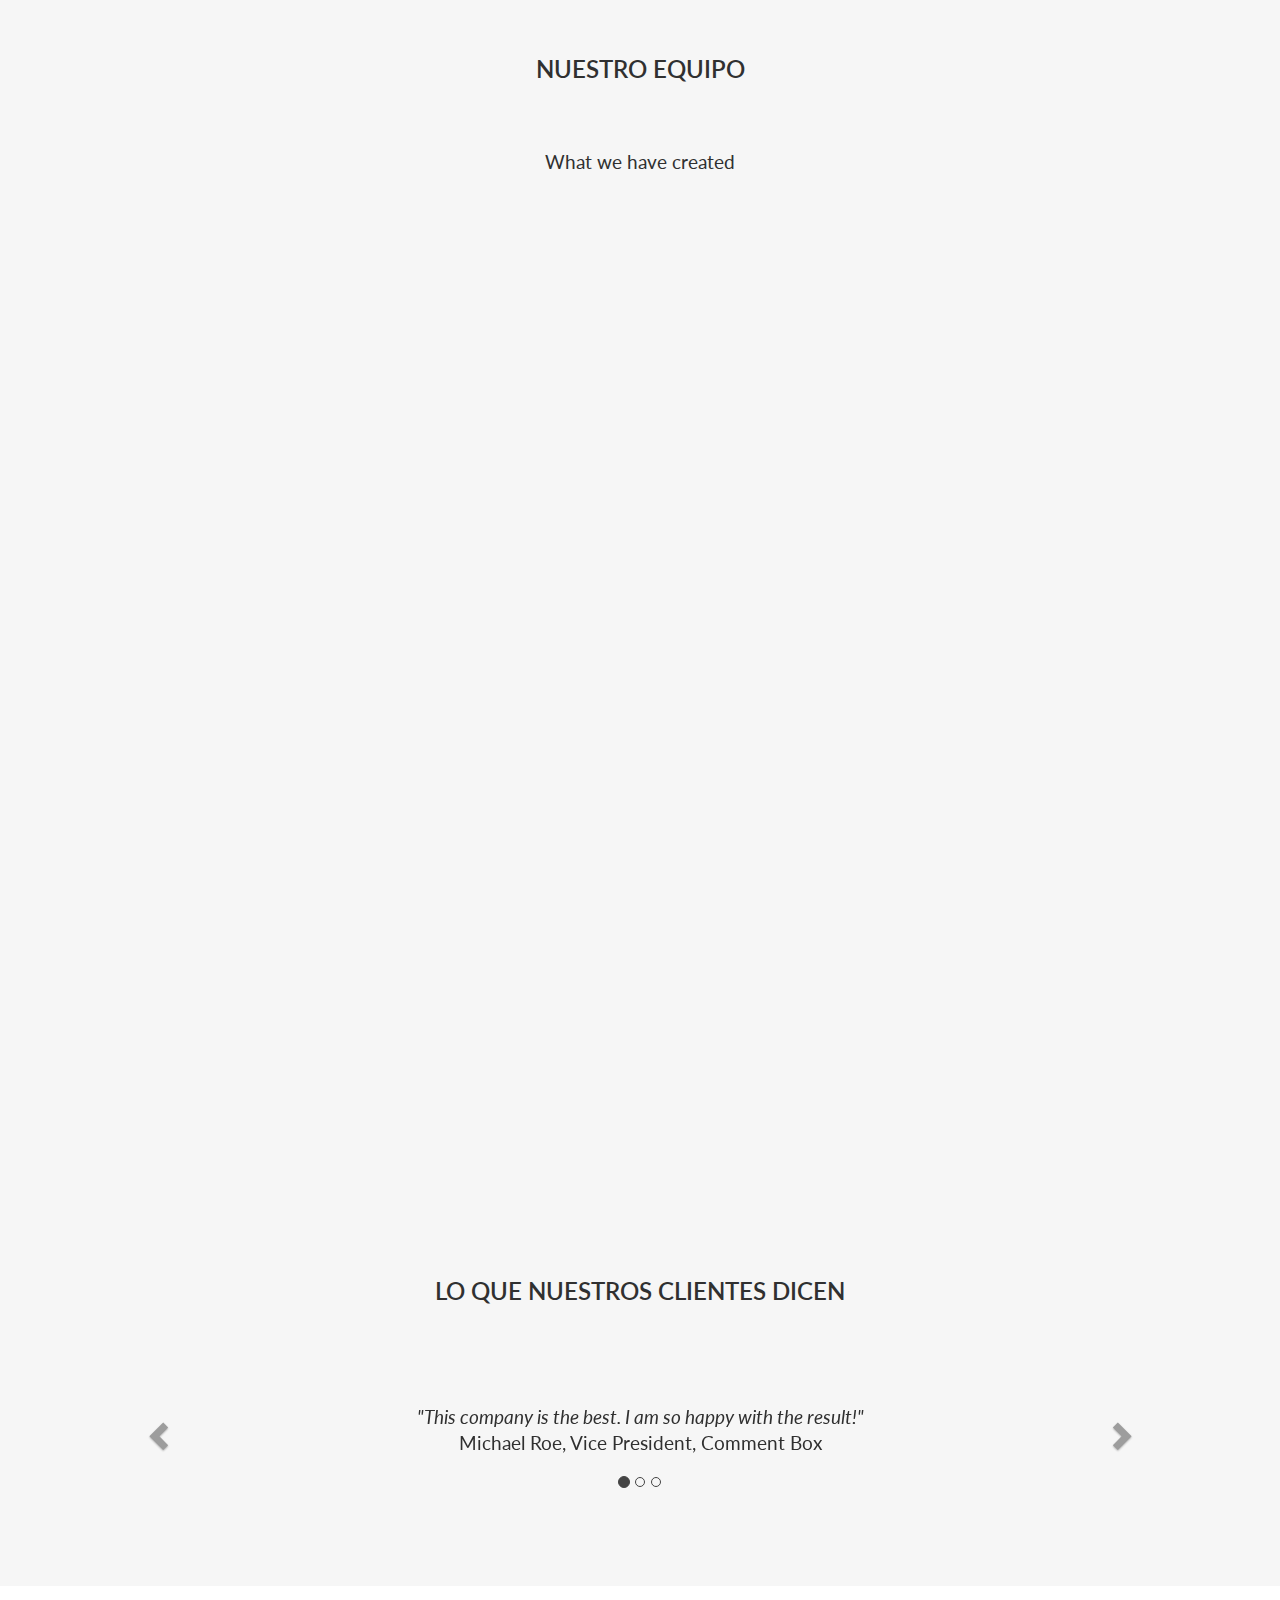
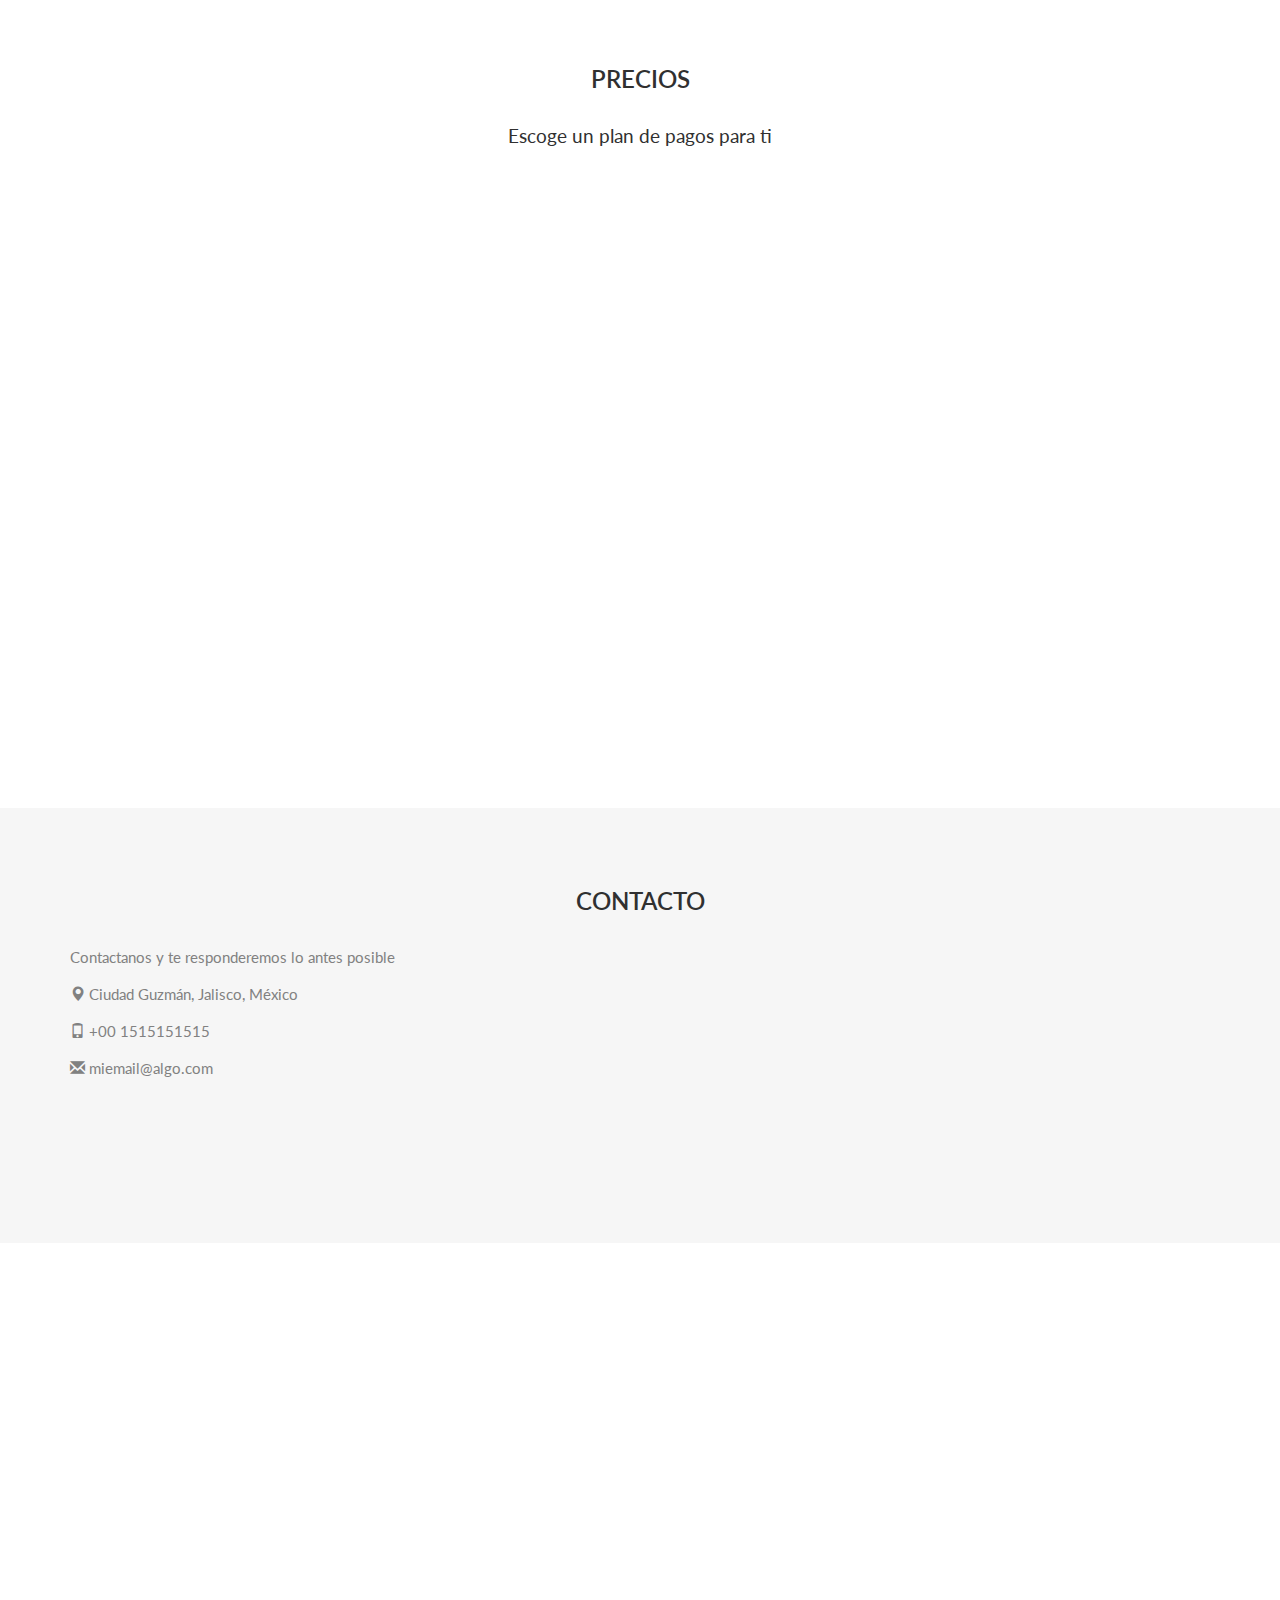
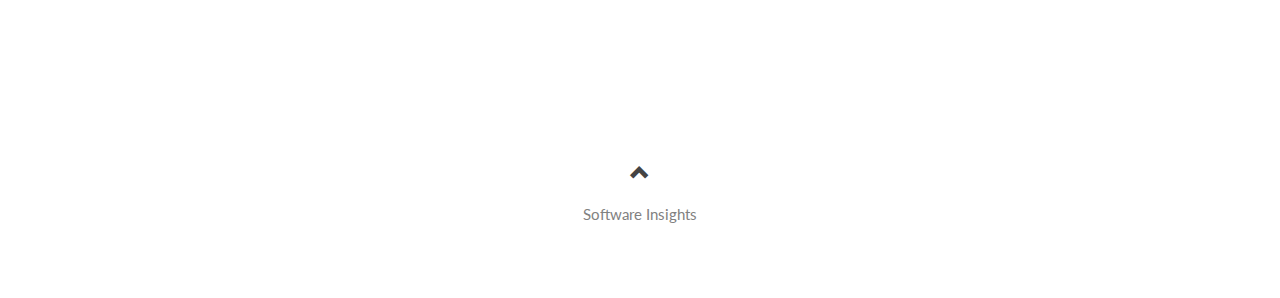
==== commit 88837171: "Modificación al index" ====
--- a/index.html
+++ b/index.html
@@ -22,7 +22,7 @@
         <span class="icon-bar"></span>
         <span class="icon-bar"></span>
       </button>
-      <a class="navbar-brand" href="#myPage"><img src="images/insight.png" class="logo-nav" alt=""></a>
+      <a class="navbar-brand" href="#myPage"><img src="images/Imagotipo.png" class="logo-nav" alt=""></a>
     </div>
     <div class="collapse navbar-collapse" id="myNavbar">
       <ul class="nav navbar-nav navbar-right">
@@ -36,257 +36,287 @@
   </div>
 </nav>
 
-<div class="jumbotron text-center">
-  <img src="images/Imagotipo.png" class="logo-cover" alt="">
-  <h1>Software Insights</h1>
-  <p>Toda gran idea se puede programar</p>
-  <!-- <form>
-    <div class="input-group">
-      <input type="email" class="form-control" size="50" placeholder="Email Address" required>
-      <div class="input-group-btn">
-        <button type="button" class="btn btn-danger">Subscribe</button>
-      </div>
-    </div>
-  </form> -->
-</div>
+<header class="row">
+  <div class="col-xs-12">
+    <div class="cover" id="section1">
+      <div class="centrado-porcentual">
+        <img src="images/insight.png" alt="" class="animated slideInDown">
+        <h1 class="animated slideInDown">Software Insight</h1>
+        <hr>
+        <h2 class="animated slideInDown">Sabemos de Software</h2>
+      </div>
+    </div>
+  </div>
+</header>
 
 <!-- Container (About Section) -->
 <div id="about" class="container-fluid">
-  <div class="row">
-    <div class="col-sm-8">
-      <h2>About Company Page</h2><br>
-      <h4>Lorem ipsum dolor sit amet, consectetur adipiscing elit, sed do eiusmod tempor incididunt ut labore et dolore magna aliqua. Ut enim ad minim veniam, quis nostrud exercitation ullamco laboris nisi ut aliquip ex ea commodo consequat.</h4><br>
-      <p>Lorem ipsum dolor sit amet, consectetur adipiscing elit, sed do eiusmod tempor incididunt ut labore et dolore magna aliqua. Ut enim ad minim veniam, quis nostrud exercitation ullamco laboris nisi ut aliquip ex ea commodo consequat. Excepteur sint occaecat cupidatat non proident, sunt in culpa qui officia deserunt mollit anim id est laborum consectetur adipiscing elit, sed do eiusmod tempor incididunt ut labore et dolore magna aliqua. Ut enim ad minim veniam, quis nostrud exercitation ullamco laboris nisi ut aliquip ex ea commodo consequat.</p>
-      <br><button class="btn btn-default btn-lg">Get in Touch</button>
-    </div>
-    <div class="col-sm-4">
-      <span class="glyphicon glyphicon-signal logo"></span>
-    </div>
-  </div>
-</div>
-
-<div class="container-fluid bg-grey">
-  <div class="row">
-    <div class="col-sm-4">
-      <span class="glyphicon glyphicon-globe logo slideanim"></span>
-    </div>
-    <div class="col-sm-8">
-      <h2>Our Values</h2><br>
-      <h4><strong>MISSION:</strong> Our mission lorem ipsum dolor sit amet, consectetur adipiscing elit, sed do eiusmod tempor incididunt ut labore et dolore magna aliqua. Ut enim ad minim veniam, quis nostrud exercitation ullamco laboris nisi ut aliquip ex ea commodo consequat.</h4><br>
-      <p><strong>VISION:</strong> Our vision Lorem ipsum dolor sit amet, consectetur adipiscing elit, sed do eiusmod tempor incididunt ut labore et dolore magna aliqua. Ut enim ad minim veniam, quis nostrud exercitation ullamco laboris nisi ut aliquip ex ea commodo consequat.
-      Lorem ipsum dolor sit amet, consectetur adipiscing elit, sed do eiusmod tempor incididunt ut labore et dolore magna aliqua. Ut enim ad minim veniam, quis nostrud exercitation ullamco laboris nisi ut aliquip ex ea commodo consequat.</p>
+  <div class="container"> 
+    <div class="row">
+      <div class="col-sm-8">
+        <h2>¿Quienes Somos?</h2><br>
+        <h4>Somos una empresa fresca, especializada en el desarrollo de software de calidad, con un equipo de profesionales con más de 10 años de experiencia en el desarrollo de software.</h4><br>
+        <p>Estamos ubicados en el centro de Ciudad Guzmán Jalisco, la tierra de José Clemente Orozco, Consuelito Velasquez, Juan Rulfo y un gran número de grandes artistas de calidad mundial, por los que nos sentimos orgullosos y comprometidos a mantener ese renombre.</p>
+        <br><button class="btn btn-default btn-lg">Conoce nuestros servicios</button>
+      </div>
+      <div class="col-sm-4">
+        <span class="glyphicon glyphicon-signal logo"></span>
+      </div>
+    </div>
+    </div>
+  </div>
+
+  <div class="container-fluid bg-grey">
+  <div class="container"> 
+    <div class="row">
+      <div class="col-sm-4">
+        <span class="glyphicon glyphicon-globe logo slideanim"></span>
+      </div>
+      <div class="col-sm-8">
+        <h2>Nuestros valores</h2><br>
+        <h4><strong>MISIÓN:</strong> Ser la empresa de desarrollo de software, capacitaciones tecnológicas y servicios de calidad más confiable para la región de Jalisco y México, garantizando siempre alta calidad y eficiecia en nuestros desarrollos.</h4><br>
+        <h4><p><strong>VISIÓN:</strong> Lograr posicionarnos mundialmente como una empresa de desarrollo de software de alta calidad, generando confianza y enalteciendo nuestras raices.</p></h4>
+      </div>
+    </div>
+  </div>
+</div>
+
+<div class="jumbotron text-center">
+  <div class="container">
+    <div class="row">
+      <div class="col-sm-12">
+        <img src="images/insight.png" class="logo-cover" alt="">
+        <h1 class="hidden">Software Insights</h1>
+        <p>Toda gran idea se debe desarrollar</p>
+      </div>
+      <div class="col-sm-offset-3 col-sm-6">
+        <form>
+          <div class="input-group">
+            <input type="email" class="form-control" size="50" placeholder="Tu Email" required>
+            <div class="input-group-btn">
+              <button type="button" class="btn btn-danger">Permitenos contactarte</button>
+            </div>
+          </div>
+        </form>
+      </div>
     </div>
   </div>
 </div>
 
 <!-- Container (Services Section) -->
 <div id="services" class="container-fluid text-center">
-  <h2>SERVICIOS</h2>
-  <h4>Los servicios que te ofrecemos son:</h4>
-  <br>
-  <div class="row slideanim">
-    <div class="col-sm-4">
-      <span class="glyphicon glyphicon-off logo-small"></span>
-      <h4>SOFTWARE A LA MEDIDA</h4>
-      <p>Lorem ipsum dolor sit amet..</p>
-    </div>
-    <div class="col-sm-4">
-      <span class="glyphicon glyphicon-heart logo-small"></span>
-      <h4>SEO</h4>
-      <p>Lorem ipsum dolor sit amet..</p>
-    </div>
-    <div class="col-sm-4">
-      <span class="glyphicon glyphicon-lock logo-small"></span>
-      <h4>HOSTING</h4>
-      <p>Lorem ipsum dolor sit amet..</p>
-    </div>
-  </div>
-  <br><br>
-  <div class="row slideanim">
-    <div class="col-sm-4">
-      <span class="glyphicon glyphicon-leaf logo-small"></span>
-      <h4>CONSULTORIAS</h4>
-      <p>Lorem ipsum dolor sit amet..</p>
-    </div>
-    <div class="col-sm-4">
-      <span class="glyphicon glyphicon-certificate logo-small"></span>
-      <h4>DISEÑO WEB</h4>
-      <p>Lorem ipsum dolor sit amet..</p>
-    </div>
-    <div class="col-sm-4">
-      <span class="glyphicon glyphicon-wrench logo-small"></span>
-      <h4 style="color:#303030;">DISEÑO MÓVIL</h4>
-      <p>Lorem ipsum dolor sit amet..</p>
-    </div>
-  </div>
-  <br><br>
-  <div class="row slideanim col-md-offset-3">
-    <div class="col-sm-4">
-      <span class="glyphicon glyphicon-wrench logo-small"></span>
-      <h4 style="color:#303030;">CAPACITACIONES</h4>
-      <p>Lorem ipsum dolor sit amet..</p>
-    </div>
-    <div class="col-sm-4">
-      <span class="glyphicon glyphicon-wrench logo-small"></span>
-      <h4 style="color:#303030;">TALLERES</h4>
-      <p>Lorem ipsum dolor sit amet..</p>
+  <div class="container"> 
+    <h2>SERVICIOS</h2>
+    <h4>Los servicios que te ofrecemos son:</h4>
+    <br>
+    <div class="row slideanim">
+      <div class="col-sm-4">
+        <span class="glyphicon glyphicon-off logo-small"></span>
+        <h4>SOFTWARE A LA MEDIDA</h4>
+        <p>Lorem ipsum dolor sit amet..</p>
+      </div>
+      <div class="col-sm-4">
+        <span class="glyphicon glyphicon-heart logo-small"></span>
+        <h4>SEO</h4>
+        <p>Lorem ipsum dolor sit amet..</p>
+      </div>
+      <div class="col-sm-4">
+        <span class="glyphicon glyphicon-lock logo-small"></span>
+        <h4>HOSTING Y DOMINIOS</h4>
+        <p>Lorem ipsum dolor sit amet..</p>
+      </div>
+    </div>
+    <br><br>
+    <div class="row slideanim">
+      <div class="col-sm-4">
+        <span class="glyphicon glyphicon-leaf logo-small"></span>
+        <h4>CONSULTORIAS</h4>
+        <p>Lorem ipsum dolor sit amet..</p>
+      </div>
+      <div class="col-sm-4">
+        <span class="glyphicon glyphicon-wrench logo-small"></span>
+        <h4 style="color:#303030;">OUTSOURCING</h4>
+        <p>Lorem ipsum dolor sit amet..</p>
+      </div>
+      <div class="col-sm-4">
+        <span class="glyphicon glyphicon-wrench logo-small"></span>
+        <h4 style="color:#303030;">DISEÑO MÓVIL</h4>
+        <p>Lorem ipsum dolor sit amet..</p>
+      </div>
+    </div>
+    <br><br>
+    <div class="row slideanim col-md-offset-3">
+      <div class="col-sm-4">
+        <span class="glyphicon glyphicon-wrench logo-small"></span>
+        <h4 style="color:#303030;">CAPACITACIONES</h4>
+        <p>Lorem ipsum dolor sit amet..</p>
+      </div>
+      <div class="col-sm-4">
+        <span class="glyphicon glyphicon-wrench logo-small"></span>
+        <h4 style="color:#303030;">TALLERES</h4>
+        <p>Lorem ipsum dolor sit amet..</p>
+      </div>
     </div>
   </div>
 </div>
 
 <!-- Container (Portfolio Section) -->
 <div id="portfolio" class="container-fluid text-center bg-grey">
-  <h2>NUESTRO EQUIPO</h2><br>
-  <h4>What we have created</h4>
-  <div class="row text-center slideanim">
-    <div class="col-sm-4">
-      <div class="thumbnail">
-        <img src="images/avatar.jpeg" alt="Paris" width="400" height="300">
-        <p><strong>Cesar Alonso Magaña</strong></p>
-        <p>CEO y Fundador</p>
-        <p>Ing. en Telemática</p>
-      </div>
-    </div>
-    <div class="col-sm-4">
-      <div class="thumbnail">
-        <img src="images/avatar.jpeg" alt="Paris" width="400" height="300">
-        <p><strong>Flor Juliana Davila</strong></p>
-        <p>Administración</p>
-        <p>Lic. en Administración</p>
-      </div>
-    </div>
-    <div class="col-sm-4">
-      <div class="thumbnail">
-        <img src="images/avatar.jpeg" alt="Paris" width="400" height="300">
-        <p><strong>Brandom Villa</strong></p>
-        <p>Desarrollador Back-End</p>
-        <p>Ing. en Informática</p>
-      </div>
-    </div>
-  </div><br>
-
-  <div class="row text-center slideanim">
-    <div class="col-sm-4">
-      <div class="thumbnail">
-        <img src="images/avatar.jpeg" alt="Paris" width="400" height="300">
-        <p><strong>Paul Jiménez</strong></p>
-        <p>Desarrollador Front-End</p>
-        <p>Maestro en Sistemas Computacionales</p>
-      </div>
-    </div>
-    <div class="col-sm-4">
-      <div class="thumbnail">
-        <img src="images/avatar.jpeg" alt="Paris" width="400" height="300">
-        <p><strong>Omar Martínez</strong></p>
-        <p>Diseñador UI/UX</p>
-        <p>Lorem ipsum.</p>
-      </div>
-    </div>
-    <div class="col-sm-4">
-      <div class="thumbnail">
-        <img src="images/avatar.jpeg" alt="Paris" width="400" height="300">
-        <p><strong>Ana Medína</strong></p>
-        <p>Diseñadora Web</p>
-        <p>Lorem ipsum.</p>
-      </div>
-    </div>
-  </div><br>
-
-  <h2>What our customers say</h2>
-  <div id="myCarousel" class="carousel slide text-center" data-ride="carousel">
-    <!-- Indicators -->
-    <ol class="carousel-indicators">
-      <li data-target="#myCarousel" data-slide-to="0" class="active"></li>
-      <li data-target="#myCarousel" data-slide-to="1"></li>
-      <li data-target="#myCarousel" data-slide-to="2"></li>
-    </ol>
-
-    <!-- Wrapper for slides -->
-    <div class="carousel-inner" role="listbox">
-      <div class="item active">
-        <h4>"This company is the best. I am so happy with the result!"<br><span>Michael Roe, Vice President, Comment Box</span></h4>
-      </div>
-      <div class="item">
-        <h4>"One word... WOW!!"<br><span>John Doe, Salesman, Rep Inc</span></h4>
-      </div>
-      <div class="item">
-        <h4>"Could I... BE any more happy with this company?"<br><span>Chandler Bing, Actor, FriendsAlot</span></h4>
-      </div>
-    </div>
-
-    <!-- Left and right controls -->
-    <a class="left carousel-control" href="#myCarousel" role="button" data-slide="prev">
-      <span class="glyphicon glyphicon-chevron-left" aria-hidden="true"></span>
-      <span class="sr-only">Previous</span>
-    </a>
-    <a class="right carousel-control" href="#myCarousel" role="button" data-slide="next">
-      <span class="glyphicon glyphicon-chevron-right" aria-hidden="true"></span>
-      <span class="sr-only">Next</span>
-    </a>
+  <div class="container"> 
+    <h2>NUESTRO EQUIPO</h2><br>
+    <h4>What we have created</h4>
+    <div class="row text-center slideanim">
+      <div class="col-sm-4">
+        <div class="thumbnail">
+          <img src="images/avatar.jpeg" alt="Paris" width="400" height="300">
+          <p><strong>Cesar Alonso Magaña</strong></p>
+          <p>CEO y Fundador</p>
+          <p>Ing. en Telemática</p>
+        </div>
+      </div>
+      <div class="col-sm-4">
+        <div class="thumbnail">
+          <img src="images/avatar.jpeg" alt="Paris" width="400" height="300">
+          <p><strong>Flor Juliana Davila</strong></p>
+          <p>Administración</p>
+          <p>Lic. en Administración</p>
+        </div>
+      </div>
+      <div class="col-sm-4">
+        <div class="thumbnail">
+          <img src="images/avatar.jpeg" alt="Paris" width="400" height="300">
+          <p><strong>Brandom Villa</strong></p>
+          <p>Desarrollador Back-End</p>
+          <p>Ing. en Informática</p>
+        </div>
+      </div>
+    </div><br>
+
+    <div class="row text-center slideanim">
+      <div class="col-sm-4">
+        <div class="thumbnail">
+          <img src="images/avatar.jpeg" alt="Paris" width="400" height="300">
+          <p><strong>Paul Jiménez</strong></p>
+          <p>Desarrollador Front-End</p>
+          <p>Maestro en Sistemas Computacionales</p>
+        </div>
+      </div>
+      <div class="col-sm-4">
+        <div class="thumbnail">
+          <img src="images/avatar.jpeg" alt="Paris" width="400" height="300">
+          <p><strong>Omar Martínez</strong></p>
+          <p>Diseñador UI/UX</p>
+          <p>Lorem ipsum.</p>
+        </div>
+      </div>
+      <div class="col-sm-4">
+        <div class="thumbnail">
+          <img src="images/avatar.jpeg" alt="Paris" width="400" height="300">
+          <p><strong>Ana Medína</strong></p>
+          <p>Diseñadora Web</p>
+          <p>Lorem ipsum.</p>
+        </div>
+      </div>
+    </div><br>
+
+    <h2>Lo que nuestros clientes dicen</h2>
+    <div id="myCarousel" class="carousel slide text-center" data-ride="carousel">
+      <!-- Indicators -->
+      <ol class="carousel-indicators">
+        <li data-target="#myCarousel" data-slide-to="0" class="active"></li>
+        <li data-target="#myCarousel" data-slide-to="1"></li>
+        <li data-target="#myCarousel" data-slide-to="2"></li>
+      </ol>
+
+      <!-- Wrapper for slides -->
+      <div class="carousel-inner" role="listbox">
+        <div class="item active">
+          <h4>"This company is the best. I am so happy with the result!"<br><span>Michael Roe, Vice President, Comment Box</span></h4>
+        </div>
+        <div class="item">
+          <h4>"One word... WOW!!"<br><span>John Doe, Salesman, Rep Inc</span></h4>
+        </div>
+        <div class="item">
+          <h4>"Could I... BE any more happy with this company?"<br><span>Chandler Bing, Actor, FriendsAlot</span></h4>
+        </div>
+      </div>
+
+      <!-- Left and right controls -->
+      <a class="left carousel-control" href="#myCarousel" role="button" data-slide="prev">
+        <span class="glyphicon glyphicon-chevron-left" aria-hidden="true"></span>
+        <span class="sr-only">Anterior</span>
+      </a>
+      <a class="right carousel-control" href="#myCarousel" role="button" data-slide="next">
+        <span class="glyphicon glyphicon-chevron-right" aria-hidden="true"></span>
+        <span class="sr-only">Siguiente</span>
+      </a>
+    </div>
   </div>
 </div>
 
 <!-- Container (Pricing Section) -->
 <div id="pricing" class="container-fluid">
-  <div class="text-center">
-    <h2>Pricing</h2>
-    <h4>Choose a payment plan that works for you</h4>
-  </div>
-  <div class="row slideanim">
-    <div class="col-sm-4 col-xs-12">
-      <div class="panel panel-default text-center">
-        <div class="panel-heading">
-          <h1>Basic</h1>
-        </div>
-        <div class="panel-body">
-          <p><strong>20</strong> Lorem</p>
-          <p><strong>15</strong> Ipsum</p>
-          <p><strong>5</strong> Dolor</p>
-          <p><strong>2</strong> Sit</p>
-          <p><strong>Endless</strong> Amet</p>
-        </div>
-        <div class="panel-footer">
-          <h3>$19</h3>
-          <h4>per month</h4>
-          <button class="btn btn-lg">Sign Up</button>
-        </div>
-      </div>
-    </div>
-    <div class="col-sm-4 col-xs-12">
-      <div class="panel panel-default text-center">
-        <div class="panel-heading">
-          <h1>Pro</h1>
-        </div>
-        <div class="panel-body">
-          <p><strong>50</strong> Lorem</p>
-          <p><strong>25</strong> Ipsum</p>
-          <p><strong>10</strong> Dolor</p>
-          <p><strong>5</strong> Sit</p>
-          <p><strong>Endless</strong> Amet</p>
-        </div>
-        <div class="panel-footer">
-          <h3>$29</h3>
-          <h4>per month</h4>
-          <button class="btn btn-lg">Sign Up</button>
-        </div>
-      </div>
-    </div>
-    <div class="col-sm-4 col-xs-12">
-      <div class="panel panel-default text-center">
-        <div class="panel-heading">
-          <h1>Premium</h1>
-        </div>
-        <div class="panel-body">
-          <p><strong>100</strong> Lorem</p>
-          <p><strong>50</strong> Ipsum</p>
-          <p><strong>25</strong> Dolor</p>
-          <p><strong>10</strong> Sit</p>
-          <p><strong>Endless</strong> Amet</p>
-        </div>
-        <div class="panel-footer">
-          <h3>$49</h3>
-          <h4>per month</h4>
-          <button class="btn btn-lg">Sign Up</button>
+  <div class="container"> 
+    <div class="text-center">
+      <h2>Precios</h2>
+      <h4>Escoge un plan de pagos para ti</h4>
+    </div>
+    <div class="row slideanim">
+      <div class="col-sm-4 col-xs-12">
+        <div class="panel panel-default text-center">
+          <div class="panel-heading">
+            <h1>Basic</h1>
+          </div>
+          <div class="panel-body">
+            <p><strong>20</strong> Lorem</p>
+            <p><strong>15</strong> Ipsum</p>
+            <p><strong>5</strong> Dolor</p>
+            <p><strong>2</strong> Sit</p>
+            <p><strong>Endless</strong> Amet</p>
+          </div>
+          <div class="panel-footer">
+            <h3>$19</h3>
+            <h4>per month</h4>
+            <button class="btn btn-lg">Sign Up</button>
+          </div>
+        </div>
+      </div>
+      <div class="col-sm-4 col-xs-12">
+        <div class="panel panel-default text-center">
+          <div class="panel-heading">
+            <h1>Pro</h1>
+          </div>
+          <div class="panel-body">
+            <p><strong>50</strong> Lorem</p>
+            <p><strong>25</strong> Ipsum</p>
+            <p><strong>10</strong> Dolor</p>
+            <p><strong>5</strong> Sit</p>
+            <p><strong>Endless</strong> Amet</p>
+          </div>
+          <div class="panel-footer">
+            <h3>$29</h3>
+            <h4>per month</h4>
+            <button class="btn btn-lg">Sign Up</button>
+          </div>
+        </div>
+      </div>
+      <div class="col-sm-4 col-xs-12">
+        <div class="panel panel-default text-center">
+          <div class="panel-heading">
+            <h1>Premium</h1>
+          </div>
+          <div class="panel-body">
+            <p><strong>100</strong> Lorem</p>
+            <p><strong>50</strong> Ipsum</p>
+            <p><strong>25</strong> Dolor</p>
+            <p><strong>10</strong> Sit</p>
+            <p><strong>Endless</strong> Amet</p>
+          </div>
+          <div class="panel-footer">
+            <h3>$49</h3>
+            <h4>per month</h4>
+            <button class="btn btn-lg">Sign Up</button>
+          </div>
         </div>
       </div>
     </div>
@@ -295,27 +325,29 @@
 
 <!-- Container (Contact Section) -->
 <div id="contact" class="container-fluid bg-grey">
-  <h2 class="text-center">CONTACTO</h2>
-  <div class="row">
-    <div class="col-sm-5">
-      <p>Contactanos y te responderemos lo antes posible</p>
-      <p><span class="glyphicon glyphicon-map-marker"></span> Ciudad Guzmán, Jalisco, México</p>
-      <p><span class="glyphicon glyphicon-phone"></span> +00 1515151515</p>
-      <p><span class="glyphicon glyphicon-envelope"></span> myemail@something.com</p>
-    </div>
-    <div class="col-sm-7 slideanim">
-      <div class="row">
-        <div class="col-sm-6 form-group">
-          <input class="form-control" id="name" name="name" placeholder="Name" type="text" required>
-        </div>
-        <div class="col-sm-6 form-group">
-          <input class="form-control" id="email" name="email" placeholder="Email" type="email" required>
-        </div>
-      </div>
-      <textarea class="form-control" id="comments" name="comments" placeholder="Comment" rows="5"></textarea><br>
-      <div class="row">
-        <div class="col-sm-12 form-group">
-          <button class="btn btn-default pull-right" type="submit">Enviar</button>
+  <div class="container"> 
+    <h2 class="text-center">CONTACTO</h2>
+    <div class="row">
+      <div class="col-sm-5">
+        <p>Contactanos y te responderemos lo antes posible</p>
+        <p><span class="glyphicon glyphicon-map-marker"></span> Ciudad Guzmán, Jalisco, México</p>
+        <p><span class="glyphicon glyphicon-phone"></span> +00 1515151515</p>
+        <p><span class="glyphicon glyphicon-envelope"></span> miemail@algo.com</p>
+      </div>
+      <div class="col-sm-7 slideanim">
+        <div class="row">
+          <div class="col-sm-6 form-group">
+            <input class="form-control" id="name" name="name" placeholder="Nombre" type="text" required>
+          </div>
+          <div class="col-sm-6 form-group">
+            <input class="form-control" id="email" name="email" placeholder="Email" type="email" required>
+          </div>
+        </div>
+        <textarea class="form-control" id="comments" name="comments" placeholder="Comentarios" rows="5"></textarea><br>
+        <div class="row">
+          <div class="col-sm-12 form-group">
+            <button class="btn btn-default pull-right" type="submit">Enviar</button>
+          </div>
         </div>
       </div>
     </div>
@@ -329,10 +361,12 @@
 -->
 
 <footer class="container-fluid text-center">
-  <a href="#myPage" title="To Top">
-    <span class="glyphicon glyphicon-chevron-up"></span>
-  </a>
-  <p>Software Insights</p>
+  <div class="container"> 
+    <a href="#myPage" title="To Top">
+      <span class="glyphicon glyphicon-chevron-up"></span>
+    </a>
+    <p>Software Insights</p>
+  </div>
 </footer>
 
 <script>
--- a/css/estilos.css
+++ b/css/estilos.css
@@ -186,3 +186,65 @@
       font-size: 150px;
   }
 }
+
+
+/***************Header*************/
+.cover
+{
+  background-image        : url(../images/computer.jpg);
+  background-size         : cover;
+  background-position     : center center;
+  background-repeat       : no-repeat;
+  background-attachment   : fixed;
+  box-sizing              : border-box;
+  overflow                : hidden;
+  height: 100vh;
+}
+
+.centrado-porcentual
+{
+    position: absolute;
+    left: 50%;
+    top: 50%;
+    transform: translate(-50%, -50%);
+    -webkit-transform: translate(-50%, -50%);
+}
+
+.cover img
+{
+  display :  block;
+  margin :  0 auto;
+  width :  700px;
+
+
+}
+
+.cover h1
+{
+  color        : #fff;
+  display: none;
+  font-size    : 5em;
+  font-weight  : 300;
+  margin       : 0;
+  text-align   : center;
+  opacity      : 0.8;
+
+}
+
+.cover h2
+{
+  color        : #fff;
+  opacity      : 0.6;
+  margin       : 0;
+  text-align   : center;
+}
+
+.cover hr
+{
+  height             : 2px;
+  width              : 100%;
+  background-color   : #fff;
+  border: 0px;
+  margin: 0 auto;
+}
+
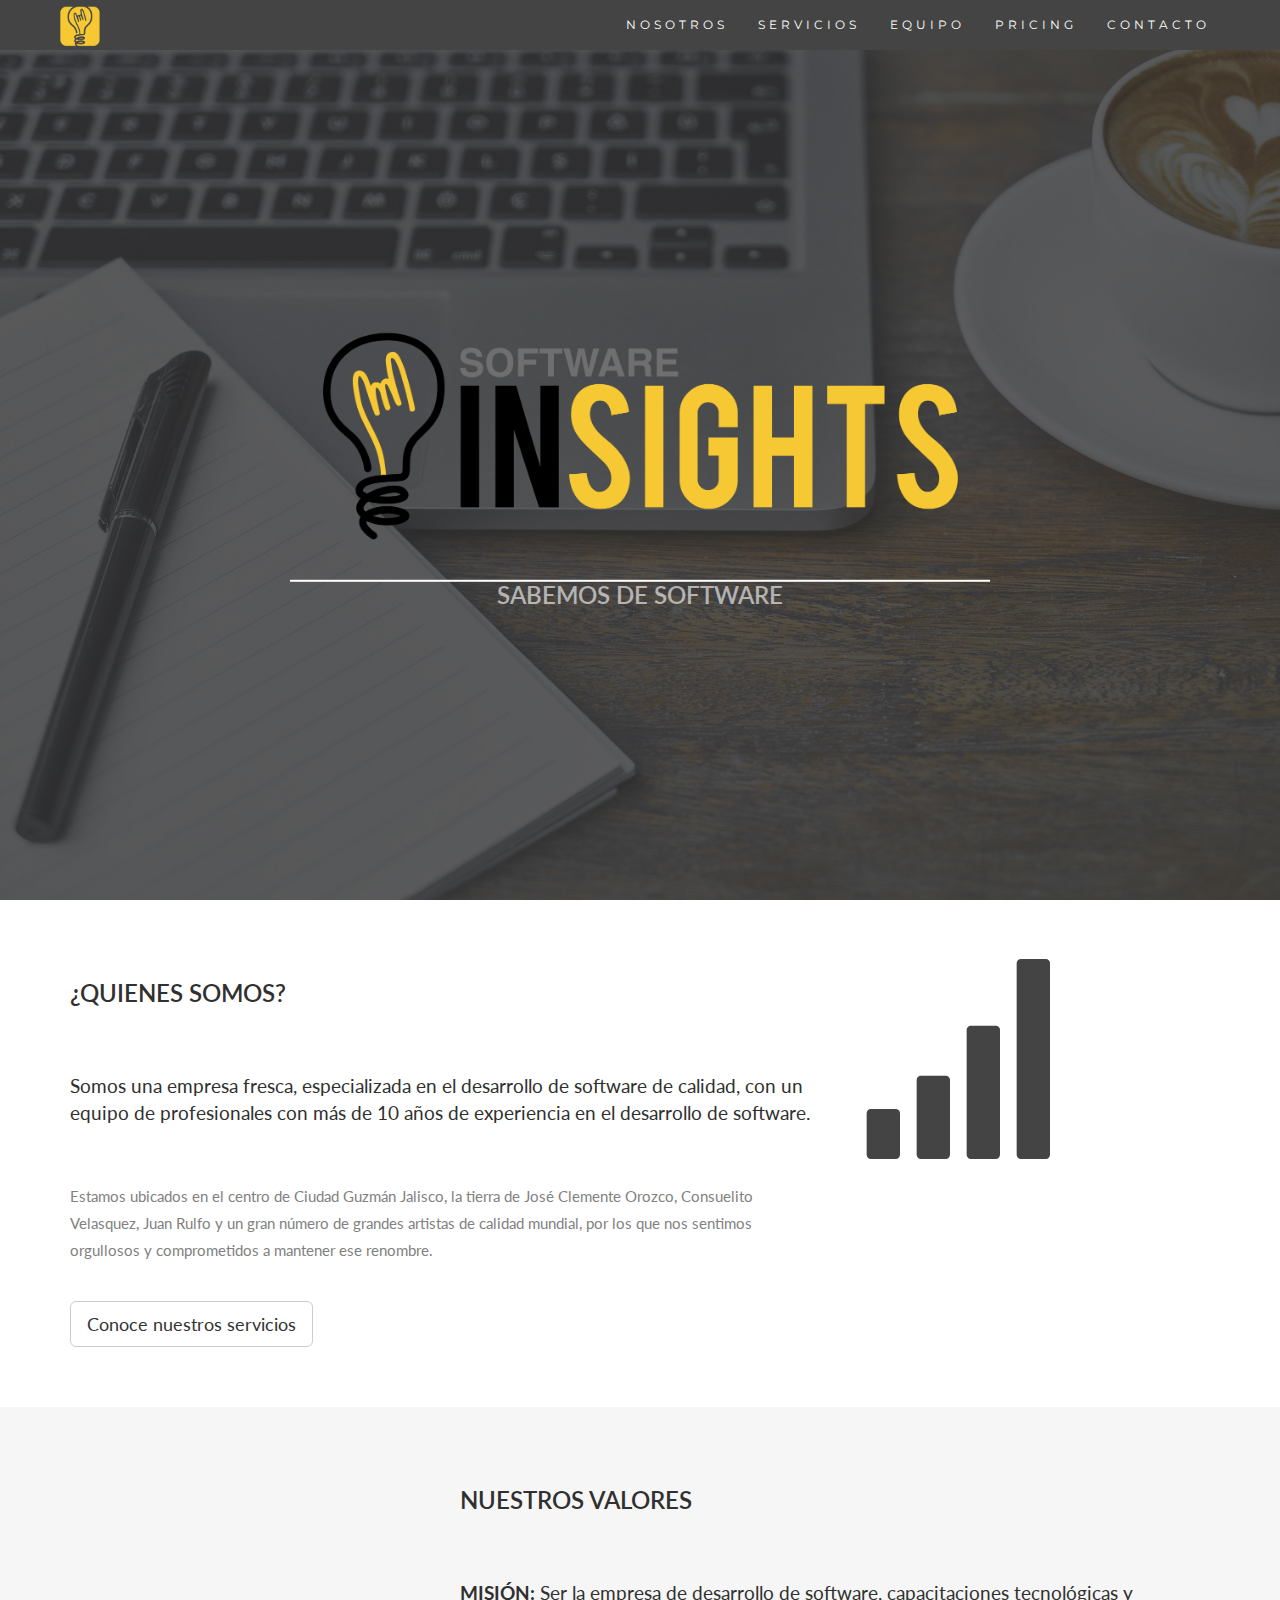
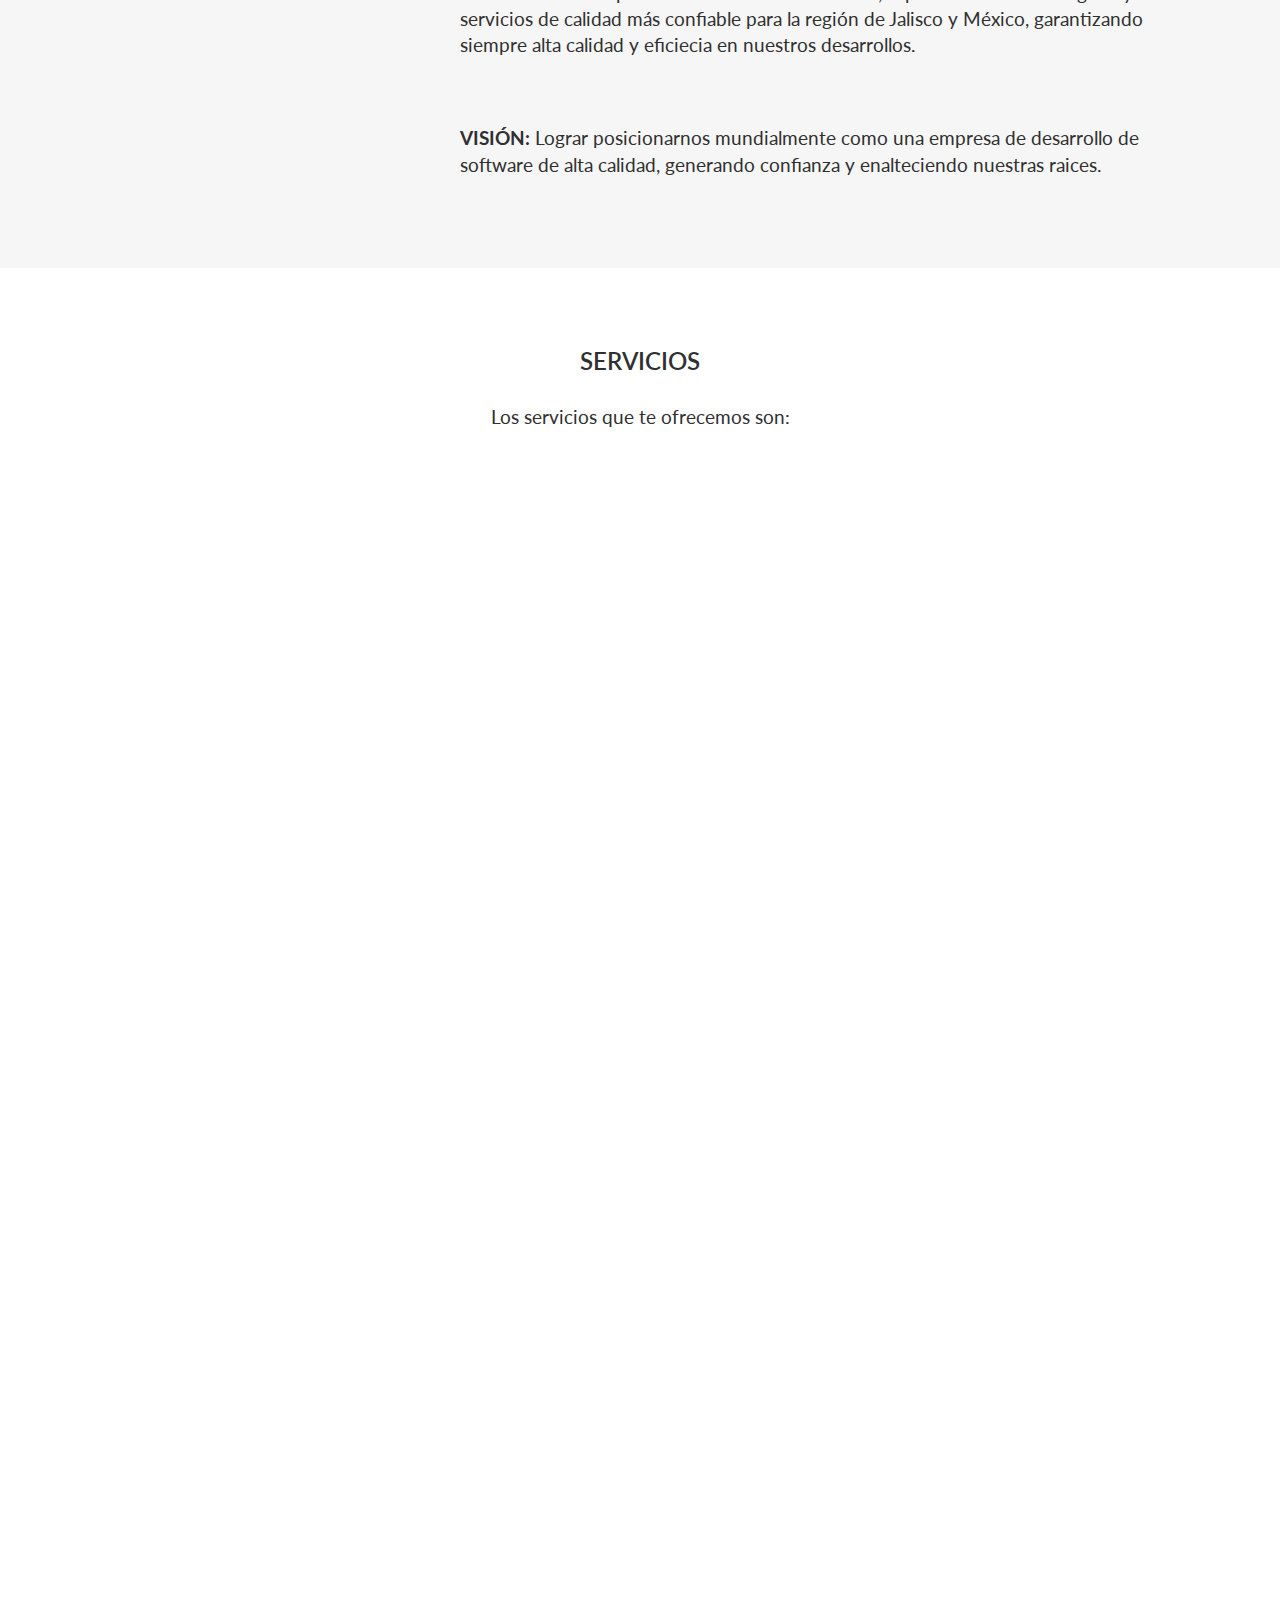
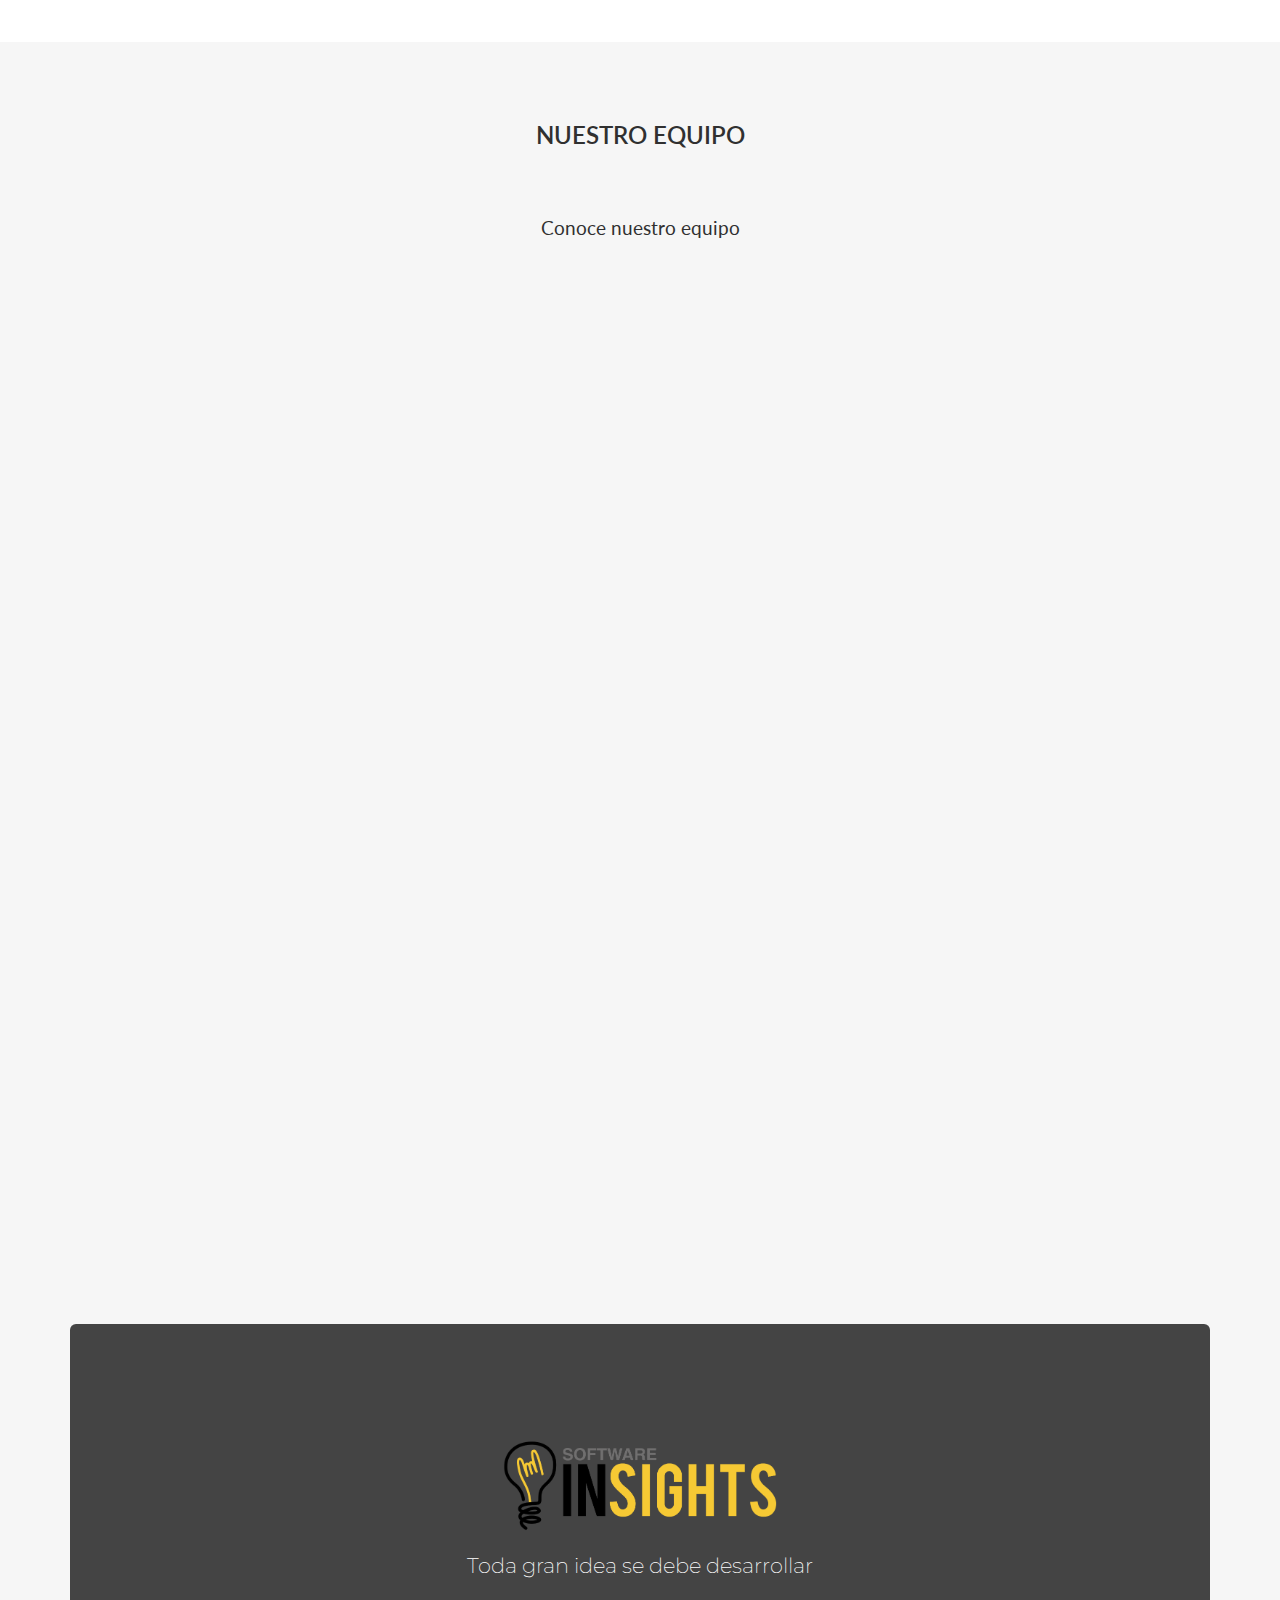
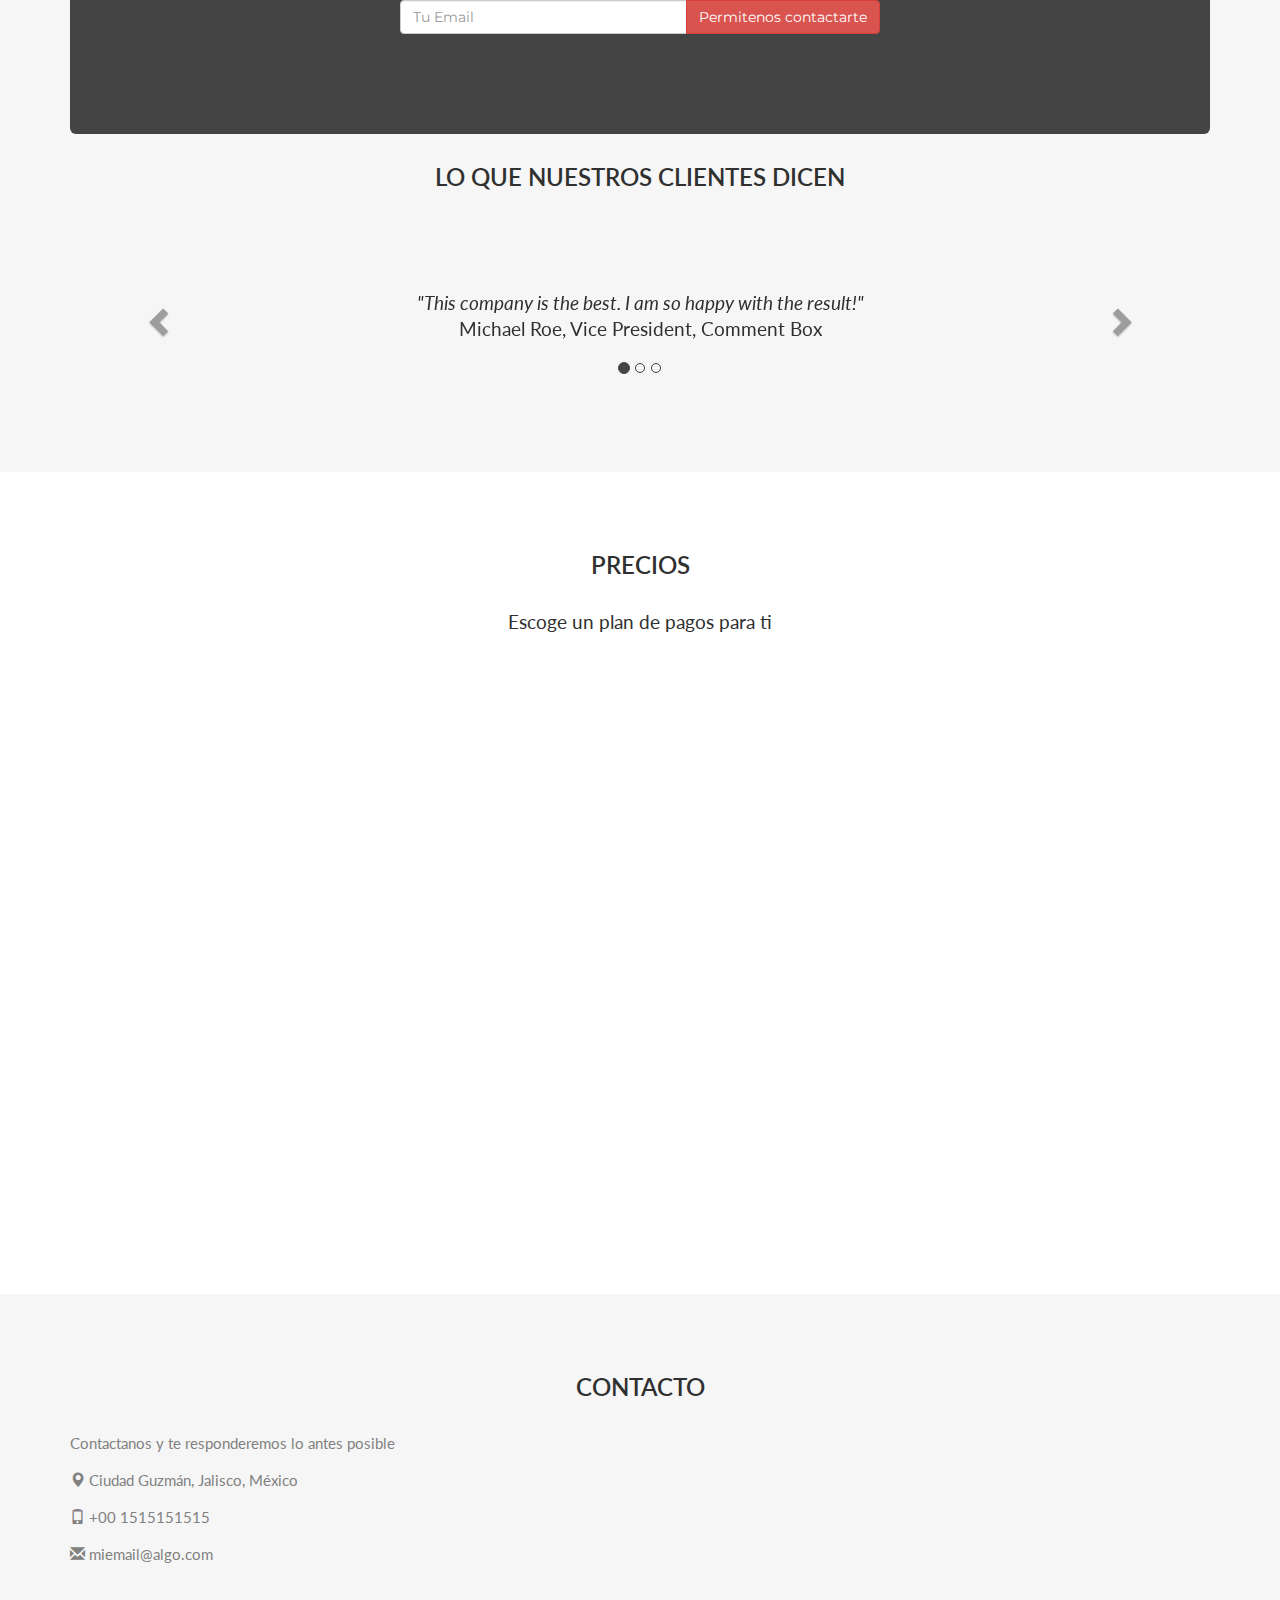
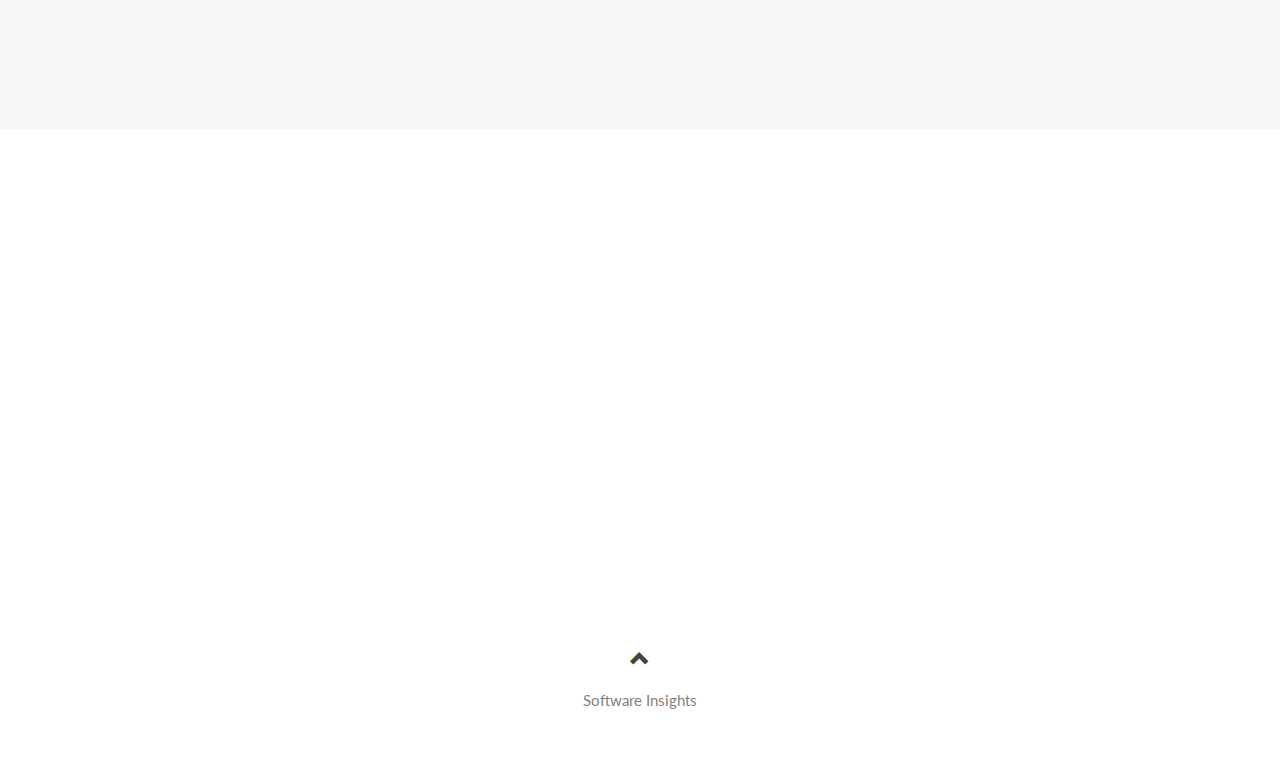
==== commit 7904139f: "Modificación al index" ====
--- a/index.html
+++ b/index.html
@@ -81,28 +81,6 @@
   </div>
 </div>
 
-<div class="jumbotron text-center">
-  <div class="container">
-    <div class="row">
-      <div class="col-sm-12">
-        <img src="images/insight.png" class="logo-cover" alt="">
-        <h1 class="hidden">Software Insights</h1>
-        <p>Toda gran idea se debe desarrollar</p>
-      </div>
-      <div class="col-sm-offset-3 col-sm-6">
-        <form>
-          <div class="input-group">
-            <input type="email" class="form-control" size="50" placeholder="Tu Email" required>
-            <div class="input-group-btn">
-              <button type="button" class="btn btn-danger">Permitenos contactarte</button>
-            </div>
-          </div>
-        </form>
-      </div>
-    </div>
-  </div>
-</div>
-
 <!-- Container (Services Section) -->
 <div id="services" class="container-fluid text-center">
   <div class="container"> 
@@ -113,17 +91,36 @@
       <div class="col-sm-4">
         <span class="glyphicon glyphicon-off logo-small"></span>
         <h4>SOFTWARE A LA MEDIDA</h4>
-        <p>Lorem ipsum dolor sit amet..</p>
+        <p>Creamos sitios web que sean los más adecuados para cubrir tus necesidades, también te ayudamos a ubicar cual es la solución perfecta para tu empresa o idea.</p>
       </div>
       <div class="col-sm-4">
         <span class="glyphicon glyphicon-heart logo-small"></span>
         <h4>SEO</h4>
-        <p>Lorem ipsum dolor sit amet..</p>
+        <p>Se aplican en un sitio web un conjunto de técnicas diseñadas específicamente para lograr la indexación del mayor número de palabras claves posibles en los buscadores más populares como Google y Bing para lograr colocar un sitio web de manera orgánica en los primeros lugares de resultados de búsquedas.</p>
       </div>
       <div class="col-sm-4">
         <span class="glyphicon glyphicon-lock logo-small"></span>
         <h4>HOSTING Y DOMINIOS</h4>
-        <p>Lorem ipsum dolor sit amet..</p>
+        <p>Servicio de venta y manejo de renta de hosting.</p>
+          <ul>
+            <li>Configuración de servidores dedicados</li>
+            <li>Configuración de servidores Apache con Linux</li>
+            <li>Configuración de servidores para hospedar aplicaciones Node con Digital Ocean</li>
+          </ul>
+        <p>Administración, renta y sugerencias de dominios.</p>
+      </div>
+    </div>
+    <br><br>
+    <div class="row slideanim col-md-offset-3">
+      <div class="col-sm-4">
+        <span class="glyphicon glyphicon-wrench logo-small"></span>
+        <h4 style="color:#303030;">CAPACITACIONES</h4>
+        <p>Capacitamos a tu personal y a cualquier persona que desee tener conocimientos sólidos sobre tecnologías, herramientas y metodologías más utilizadas en la actualizadad.</p>
+      </div>
+      <div class="col-sm-4">
+        <span class="glyphicon glyphicon-wrench logo-small"></span>
+        <h4 style="color:#303030;">TALLERES</h4>
+        <p>Talleres de creación de aplicaciones web completas con consumo de API's y aplicaciones Híbridas.</p>
       </div>
     </div>
     <br><br>
@@ -131,30 +128,21 @@
       <div class="col-sm-4">
         <span class="glyphicon glyphicon-leaf logo-small"></span>
         <h4>CONSULTORIAS</h4>
-        <p>Lorem ipsum dolor sit amet..</p>
+        <p>Te ayudamos a tomar la mejor decisión para tu proyecto e ideas de software.
+        Contamos con una amplia experiencia en la creación de software, más de 15 años, seguro podemos resolver tus dudas, orientarte para que puedas lograr tus objetivos, ayudándote a construir el software a la medida que requieras desarrollar, a través de tu propio equipo de desarrollo, por ti mismo o por una empresa Outsourcing.
+        </p>
       </div>
       <div class="col-sm-4">
         <span class="glyphicon glyphicon-wrench logo-small"></span>
         <h4 style="color:#303030;">OUTSOURCING</h4>
-        <p>Lorem ipsum dolor sit amet..</p>
+        <p>Te proporcionamos un equipo de profesionales especializado y capacitado en  desarrollo ágil mediante la metodología Scrum.<br>
+        Incluimos el personal siendo a tu consideración el número de elementos, el cuál garantizará que los tiempos y costos de desarrollo serán muy bajos y con resultados de alta calidad
+        </p>
       </div>
       <div class="col-sm-4">
         <span class="glyphicon glyphicon-wrench logo-small"></span>
         <h4 style="color:#303030;">DISEÑO MÓVIL</h4>
-        <p>Lorem ipsum dolor sit amet..</p>
-      </div>
-    </div>
-    <br><br>
-    <div class="row slideanim col-md-offset-3">
-      <div class="col-sm-4">
-        <span class="glyphicon glyphicon-wrench logo-small"></span>
-        <h4 style="color:#303030;">CAPACITACIONES</h4>
-        <p>Lorem ipsum dolor sit amet..</p>
-      </div>
-      <div class="col-sm-4">
-        <span class="glyphicon glyphicon-wrench logo-small"></span>
-        <h4 style="color:#303030;">TALLERES</h4>
-        <p>Lorem ipsum dolor sit amet..</p>
+        <p>Déjanos el diseño web o móvil de tu próximo software a nosotros, a través de los siguientes pasos lograremos proporcionarte una gran ventaja al diseñar un prototipo antes de construir el modelo y al finalizar te entregamos ya maquetado todo para que solo añadas la funcionalidad.</p>
       </div>
     </div>
   </div>
@@ -164,7 +152,7 @@
 <div id="portfolio" class="container-fluid text-center bg-grey">
   <div class="container"> 
     <h2>NUESTRO EQUIPO</h2><br>
-    <h4>What we have created</h4>
+    <h4>Conoce nuestro equipo</h4>
     <div class="row text-center slideanim">
       <div class="col-sm-4">
         <div class="thumbnail">
@@ -205,8 +193,8 @@
         <div class="thumbnail">
           <img src="images/avatar.jpeg" alt="Paris" width="400" height="300">
           <p><strong>Omar Martínez</strong></p>
-          <p>Diseñador UI/UX</p>
-          <p>Lorem ipsum.</p>
+          <p>Diseñador UX/UI</p>
+          <p>UX Designer</p>
         </div>
       </div>
       <div class="col-sm-4">
@@ -214,10 +202,32 @@
           <img src="images/avatar.jpeg" alt="Paris" width="400" height="300">
           <p><strong>Ana Medína</strong></p>
           <p>Diseñadora Web</p>
-          <p>Lorem ipsum.</p>
+          <p>Diseño multimedia.</p>
         </div>
       </div>
     </div><br>
+
+    <div class="jumbotron text-center">
+      <div class="container">
+        <div class="row">
+          <div class="col-sm-12">
+            <img src="images/insight.png" class="logo-cover" alt="">
+            <h1 class="hidden">Software Insights</h1>
+            <p>Toda gran idea se debe desarrollar</p>
+          </div>
+          <div class="col-sm-offset-3 col-sm-6">
+            <form>
+              <div class="input-group">
+                <input type="email" class="form-control" size="50" placeholder="Tu Email" required>
+                <div class="input-group-btn">
+                  <button type="button" class="btn btn-danger">Permitenos contactarte</button>
+                </div>
+              </div>
+            </form>
+          </div>
+        </div>
+      </div>
+    </div>
 
     <h2>Lo que nuestros clientes dicen</h2>
     <div id="myCarousel" class="carousel slide text-center" data-ride="carousel">
--- a/css/estilos.css
+++ b/css/estilos.css
@@ -187,6 +187,10 @@
   }
 }
 
+.navbar-brand {
+    padding: 0;
+}
+
 
 /***************Header*************/
 .cover
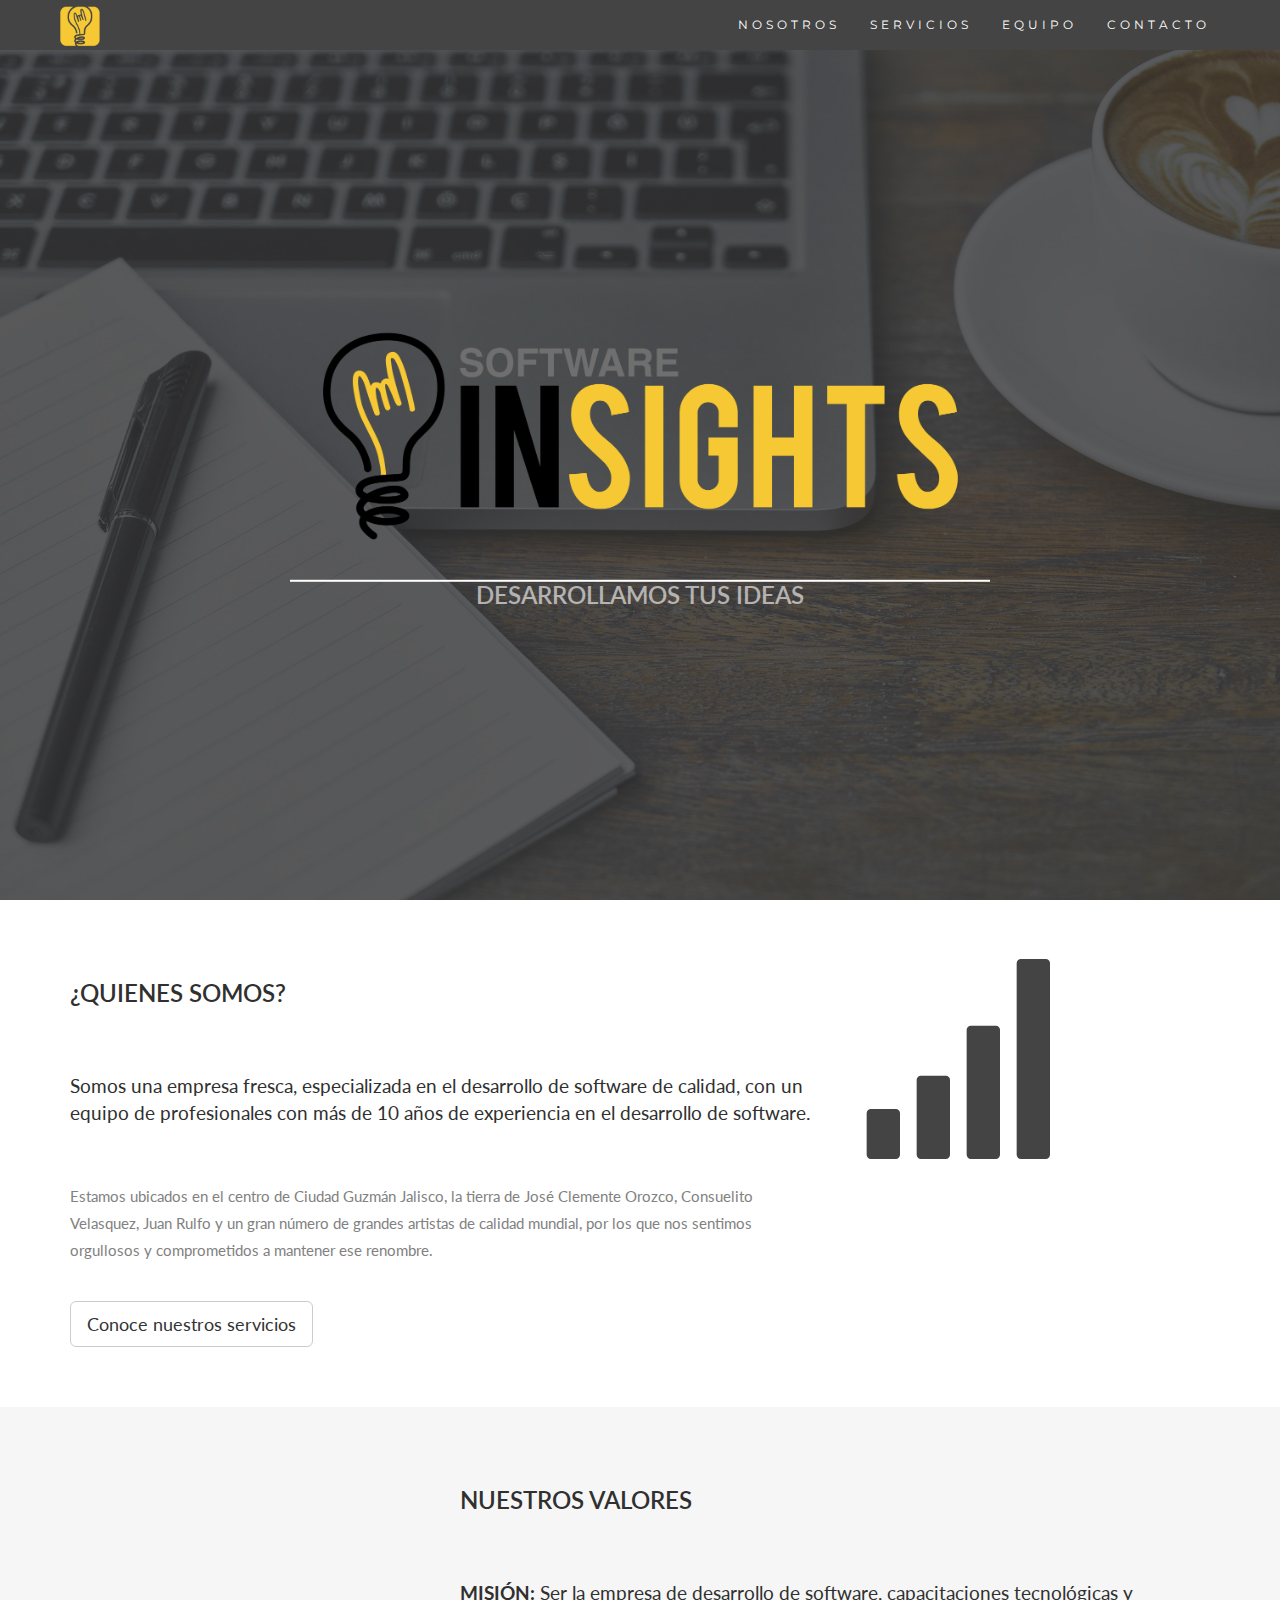
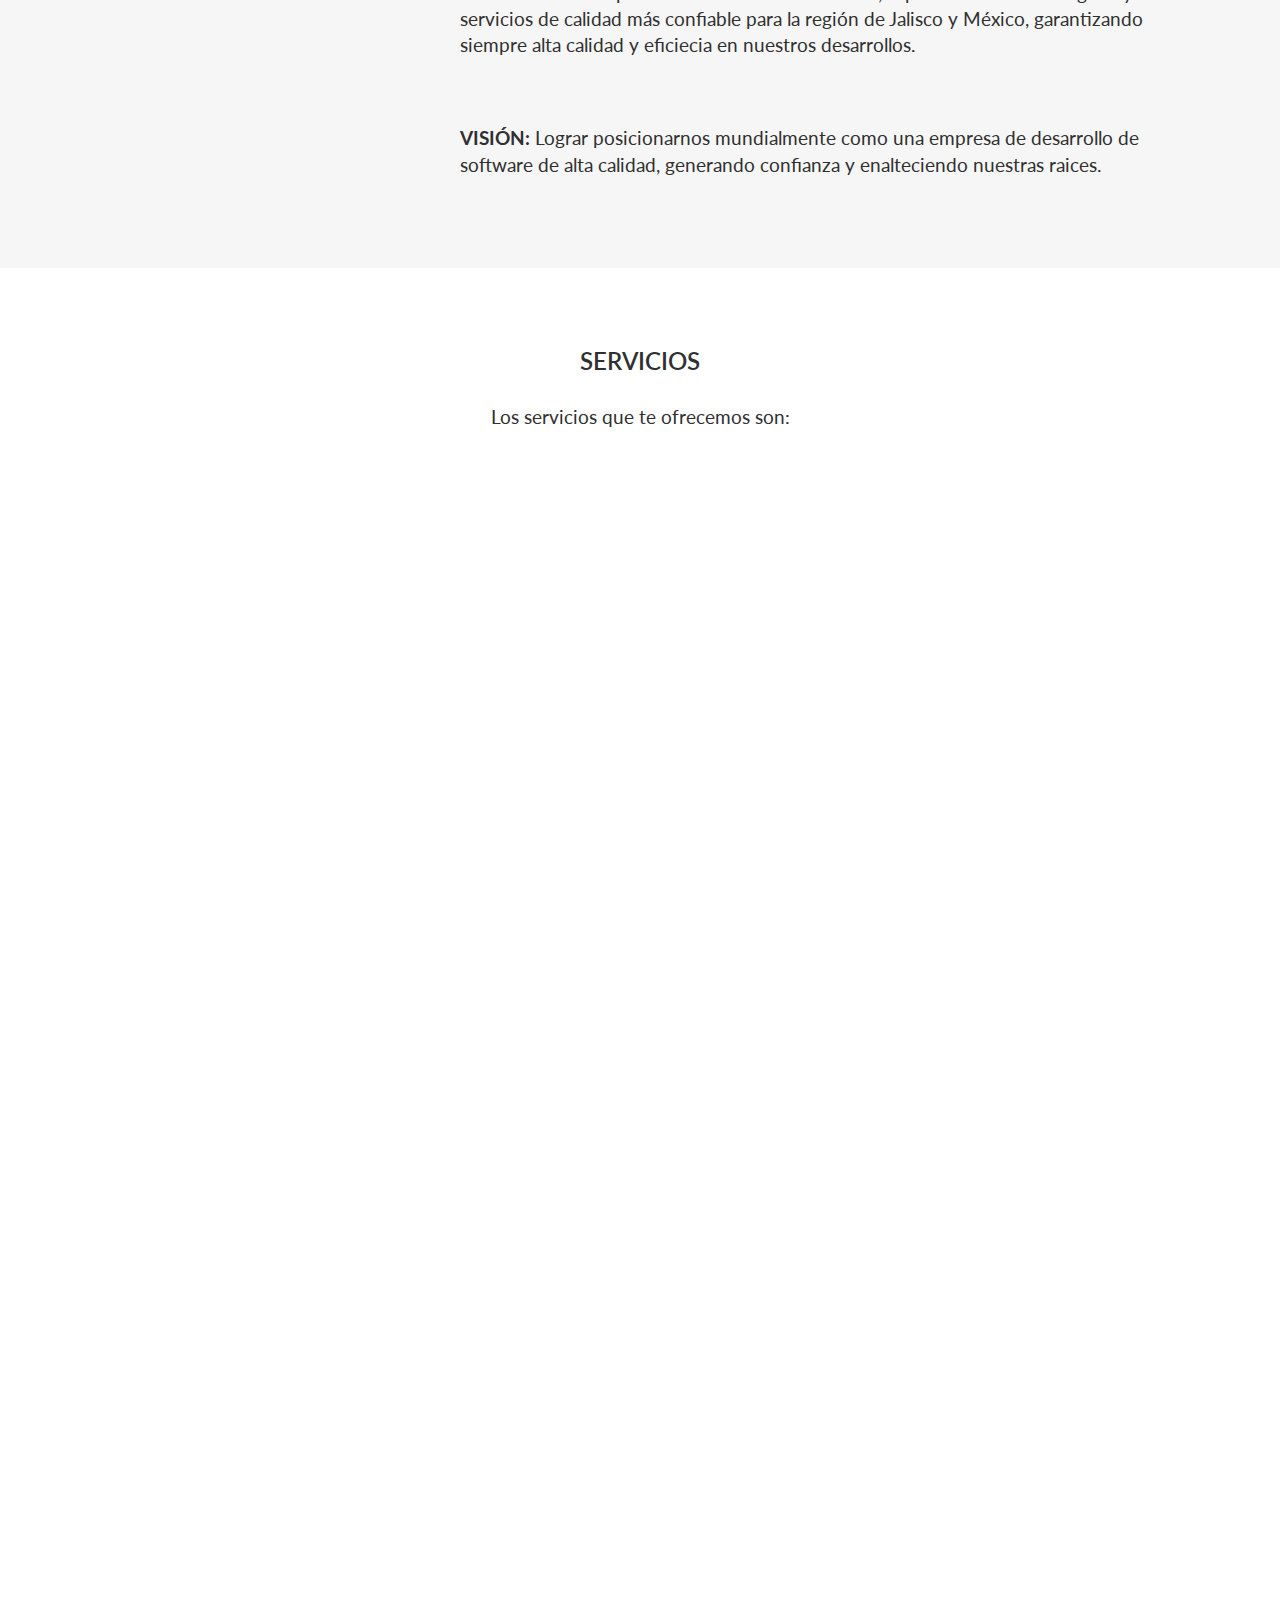
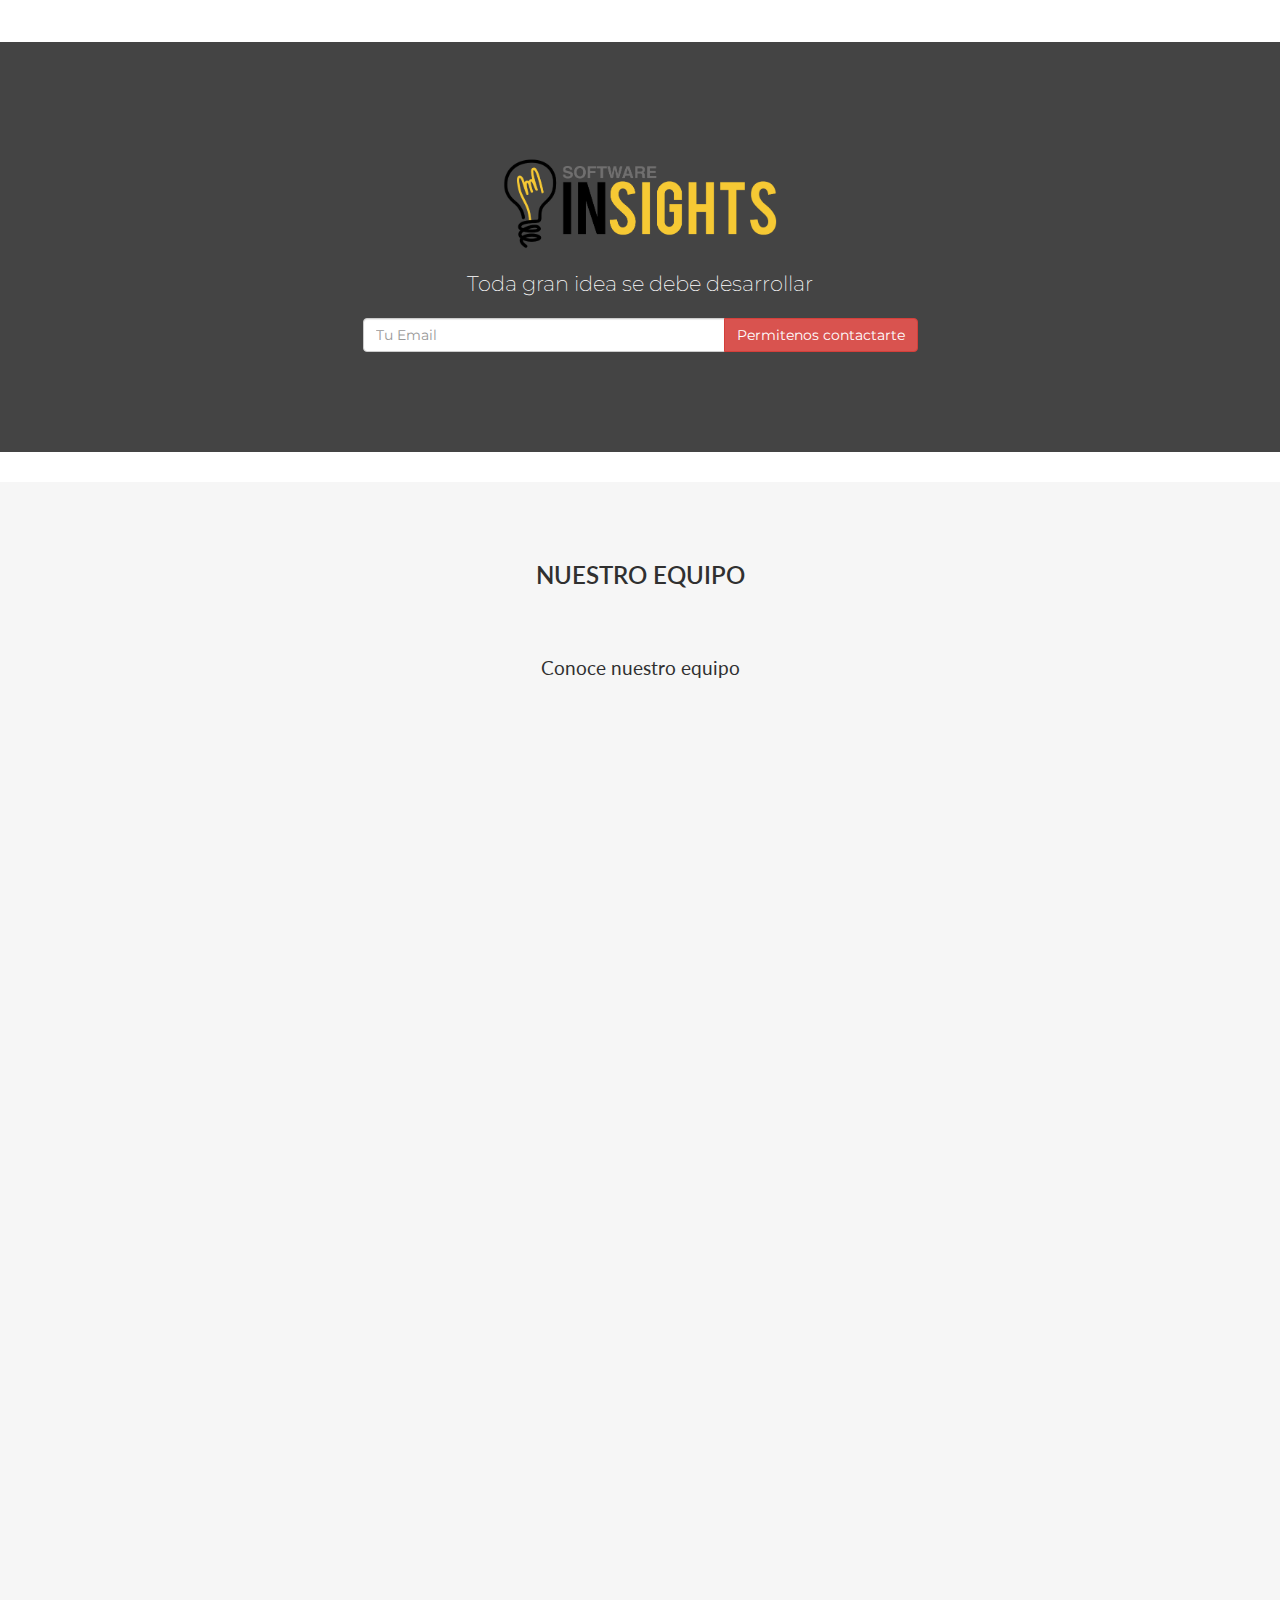
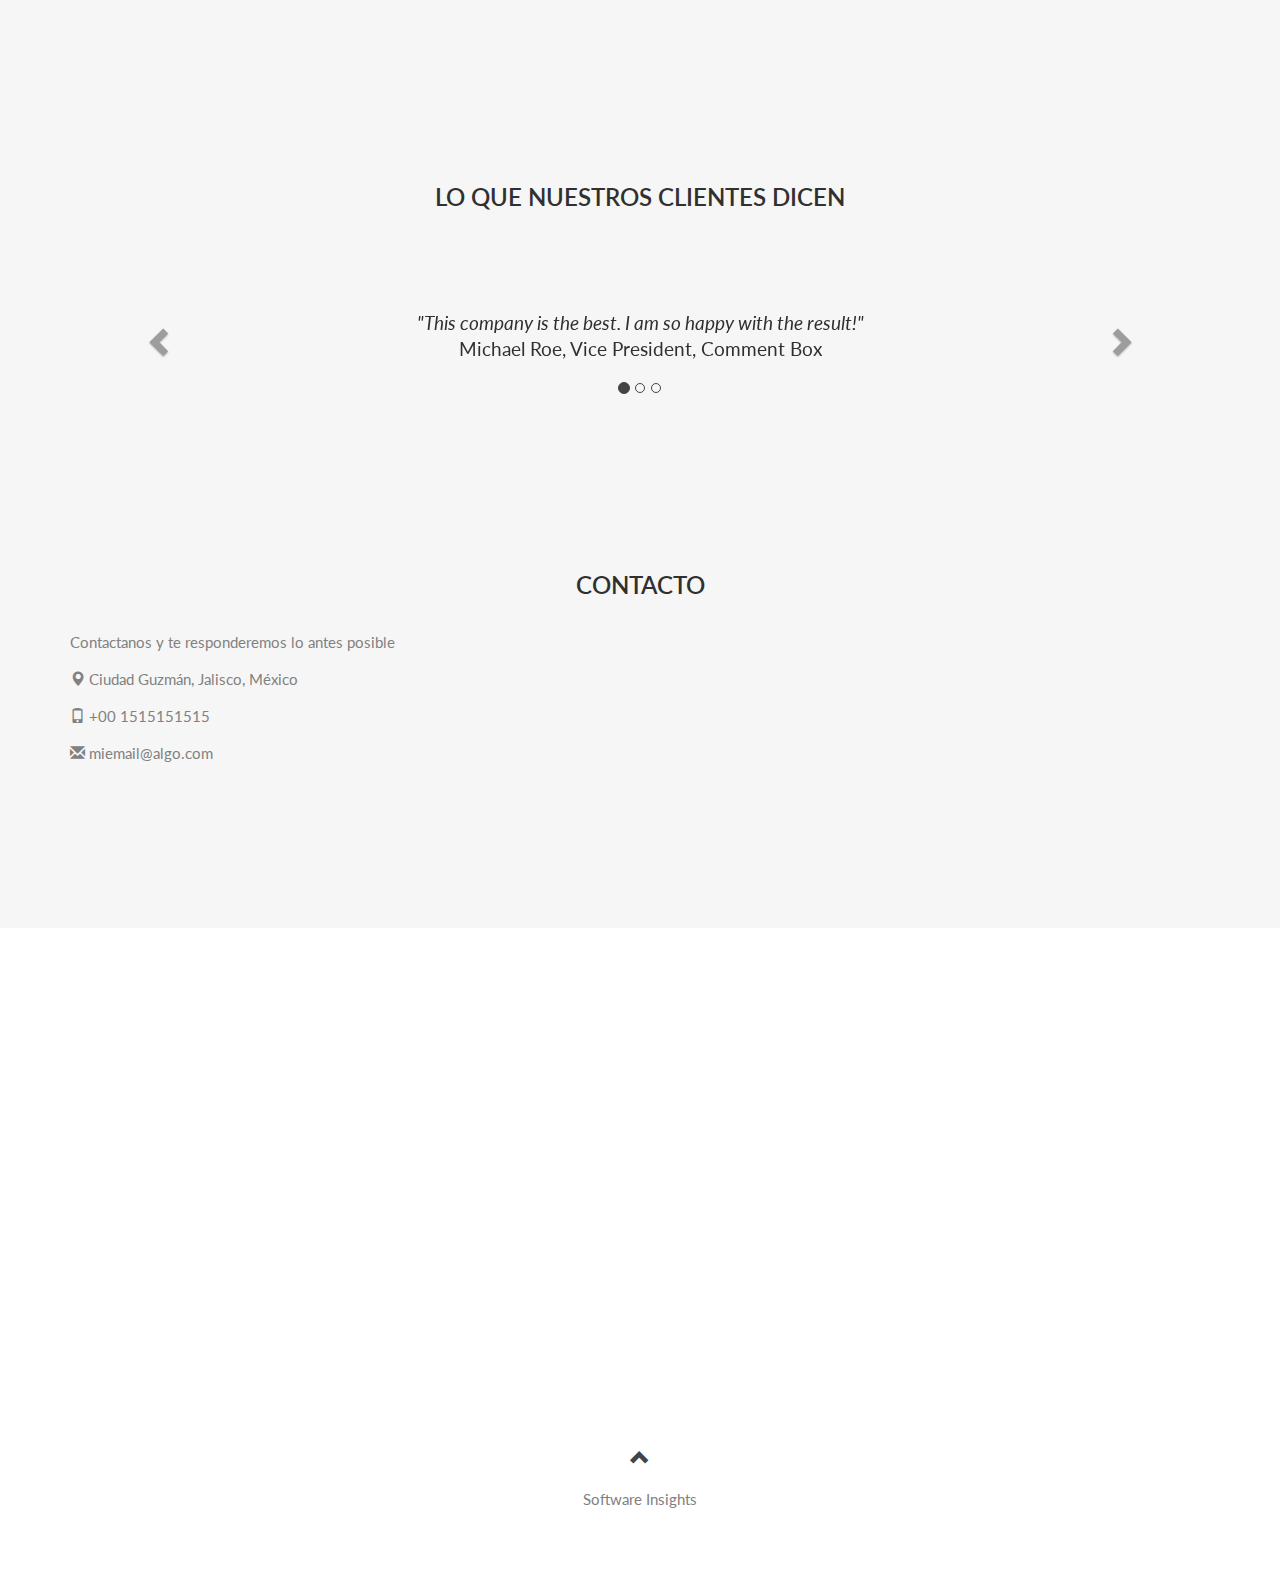
==== commit 44b23de6: "secciones, software a la medida" ====
--- a/index.html
+++ b/index.html
@@ -29,7 +29,6 @@
         <li><a href="#about">NOSOTROS</a></li>
         <li><a href="#services">SERVICIOS</a></li>
         <li><a href="#portfolio">EQUIPO</a></li>
-        <li><a href="#pricing">PRICING</a></li>
         <li><a href="#contact">CONTACTO</a></li>
       </ul>
     </div>
@@ -43,7 +42,7 @@
         <img src="images/insight.png" alt="" class="animated slideInDown">
         <h1 class="animated slideInDown">Software Insight</h1>
         <hr>
-        <h2 class="animated slideInDown">Sabemos de Software</h2>
+        <h2 class="animated slideInDown">Desarrollamos tus ideas</h2>
       </div>
     </div>
   </div>
@@ -90,7 +89,7 @@
     <div class="row slideanim">
       <div class="col-sm-4">
         <span class="glyphicon glyphicon-off logo-small"></span>
-        <h4>SOFTWARE A LA MEDIDA</h4>
+        <h4><a href="servicios/software-a-la-medida.html">SOFTWARE A LA MEDIDA</a></h4>
         <p>Creamos sitios web que sean los más adecuados para cubrir tus necesidades, también te ayudamos a ubicar cual es la solución perfecta para tu empresa o idea.</p>
       </div>
       <div class="col-sm-4">
@@ -100,7 +99,7 @@
       </div>
       <div class="col-sm-4">
         <span class="glyphicon glyphicon-lock logo-small"></span>
-        <h4>HOSTING Y DOMINIOS</h4>
+        <h4><a href="servicios/hosting-y-dominios.html">HOSTING Y DOMINIOS</a></h4>
         <p>Servicio de venta y manejo de renta de hosting.</p>
           <ul>
             <li>Configuración de servidores dedicados</li>
@@ -114,12 +113,12 @@
     <div class="row slideanim col-md-offset-3">
       <div class="col-sm-4">
         <span class="glyphicon glyphicon-wrench logo-small"></span>
-        <h4 style="color:#303030;">CAPACITACIONES</h4>
+        <h4><a href="servicios/capacitaciones.html">CAPACITACIONES</a></h4>
         <p>Capacitamos a tu personal y a cualquier persona que desee tener conocimientos sólidos sobre tecnologías, herramientas y metodologías más utilizadas en la actualizadad.</p>
       </div>
       <div class="col-sm-4">
         <span class="glyphicon glyphicon-wrench logo-small"></span>
-        <h4 style="color:#303030;">TALLERES</h4>
+        <h4><a href="servicios/talleres.html">TALLERES</a></h4>
         <p>Talleres de creación de aplicaciones web completas con consumo de API's y aplicaciones Híbridas.</p>
       </div>
     </div>
@@ -127,22 +126,44 @@
     <div class="row slideanim">
       <div class="col-sm-4">
         <span class="glyphicon glyphicon-leaf logo-small"></span>
-        <h4>CONSULTORIAS</h4>
+        <h4><a href="servicios/consultorias.html">CONSULTORIAS</a></h4>
         <p>Te ayudamos a tomar la mejor decisión para tu proyecto e ideas de software.
         Contamos con una amplia experiencia en la creación de software, más de 15 años, seguro podemos resolver tus dudas, orientarte para que puedas lograr tus objetivos, ayudándote a construir el software a la medida que requieras desarrollar, a través de tu propio equipo de desarrollo, por ti mismo o por una empresa Outsourcing.
         </p>
       </div>
       <div class="col-sm-4">
         <span class="glyphicon glyphicon-wrench logo-small"></span>
-        <h4 style="color:#303030;">OUTSOURCING</h4>
+        <h4><a href="servicios/outsourcing.html">OUTSOURCING</a></h4>
         <p>Te proporcionamos un equipo de profesionales especializado y capacitado en  desarrollo ágil mediante la metodología Scrum.<br>
         Incluimos el personal siendo a tu consideración el número de elementos, el cuál garantizará que los tiempos y costos de desarrollo serán muy bajos y con resultados de alta calidad
         </p>
       </div>
       <div class="col-sm-4">
         <span class="glyphicon glyphicon-wrench logo-small"></span>
-        <h4 style="color:#303030;">DISEÑO MÓVIL</h4>
+        <h4><a href="servicios/diseno-web-diseno-movil.html">DISEÑO WEB Y MÓVIL</a></h4>
         <p>Déjanos el diseño web o móvil de tu próximo software a nosotros, a través de los siguientes pasos lograremos proporcionarte una gran ventaja al diseñar un prototipo antes de construir el modelo y al finalizar te entregamos ya maquetado todo para que solo añadas la funcionalidad.</p>
+      </div>
+    </div>
+  </div>
+</div>
+
+<div class="jumbotron text-center">
+  <div class="container">
+    <div class="row">
+      <div class="col-sm-12">
+        <img src="images/insight.png" class="logo-cover" alt="">
+        <h1 class="hidden">Software Insights</h1>
+        <p>Toda gran idea se debe desarrollar</p>
+      </div>
+      <div class="col-sm-offset-3 col-sm-6">
+        <form>
+          <div class="input-group">
+            <input type="email" class="form-control" size="50" placeholder="Tu Email" required>
+            <div class="input-group-btn">
+              <button type="button" class="btn btn-danger">Permitenos contactarte</button>
+            </div>
+          </div>
+        </form>
       </div>
     </div>
   </div>
@@ -206,29 +227,9 @@
         </div>
       </div>
     </div><br>
-
-    <div class="jumbotron text-center">
-      <div class="container">
-        <div class="row">
-          <div class="col-sm-12">
-            <img src="images/insight.png" class="logo-cover" alt="">
-            <h1 class="hidden">Software Insights</h1>
-            <p>Toda gran idea se debe desarrollar</p>
-          </div>
-          <div class="col-sm-offset-3 col-sm-6">
-            <form>
-              <div class="input-group">
-                <input type="email" class="form-control" size="50" placeholder="Tu Email" required>
-                <div class="input-group-btn">
-                  <button type="button" class="btn btn-danger">Permitenos contactarte</button>
-                </div>
-              </div>
-            </form>
-          </div>
-        </div>
-      </div>
-    </div>
-
+  </div>
+
+  <div class="container"> 
     <h2>Lo que nuestros clientes dicen</h2>
     <div id="myCarousel" class="carousel slide text-center" data-ride="carousel">
       <!-- Indicators -->
@@ -264,7 +265,7 @@
   </div>
 </div>
 
-<!-- Container (Pricing Section) -->
+<!-- Container (Pricing Section)
 <div id="pricing" class="container-fluid">
   <div class="container"> 
     <div class="text-center">
@@ -331,7 +332,7 @@
       </div>
     </div>
   </div>
-</div>
+</div> -->
 
 <!-- Container (Contact Section) -->
 <div id="contact" class="container-fluid bg-grey">
@@ -366,9 +367,6 @@
 
 <!-- Add Google Maps -->
 <iframe src="https://www.google.com/maps/embed?pb=!1m18!1m12!1m3!1d3756.0169687015505!2d-103.46498688269483!3d19.711898399170394!2m3!1f0!2f0!3f0!3m2!1i1024!2i768!4f13.1!3m3!1m2!1s0x842f86b00296cc81%3A0x8a3d3827e8985d36!2sCalle+Federico+del+Toro+339%2C+Cd+Guzm%C3%A1n+Centro%2C+49000+Cd+Guzman%2C+Jal.!5e0!3m2!1ses-419!2smx!4v1503337006153" width="100%" height="450" frameborder="0" style="border:0" allowfullscreen></iframe>
-<!--
-To use this code on your website, get a free API key from Google.
--->
 
 <footer class="container-fluid text-center">
   <div class="container"> 
--- a/css/estilos.css
+++ b/css/estilos.css
@@ -252,3 +252,8 @@
   margin: 0 auto;
 }
 
+
+
+.pagina-intern {
+    height: 400px;
+}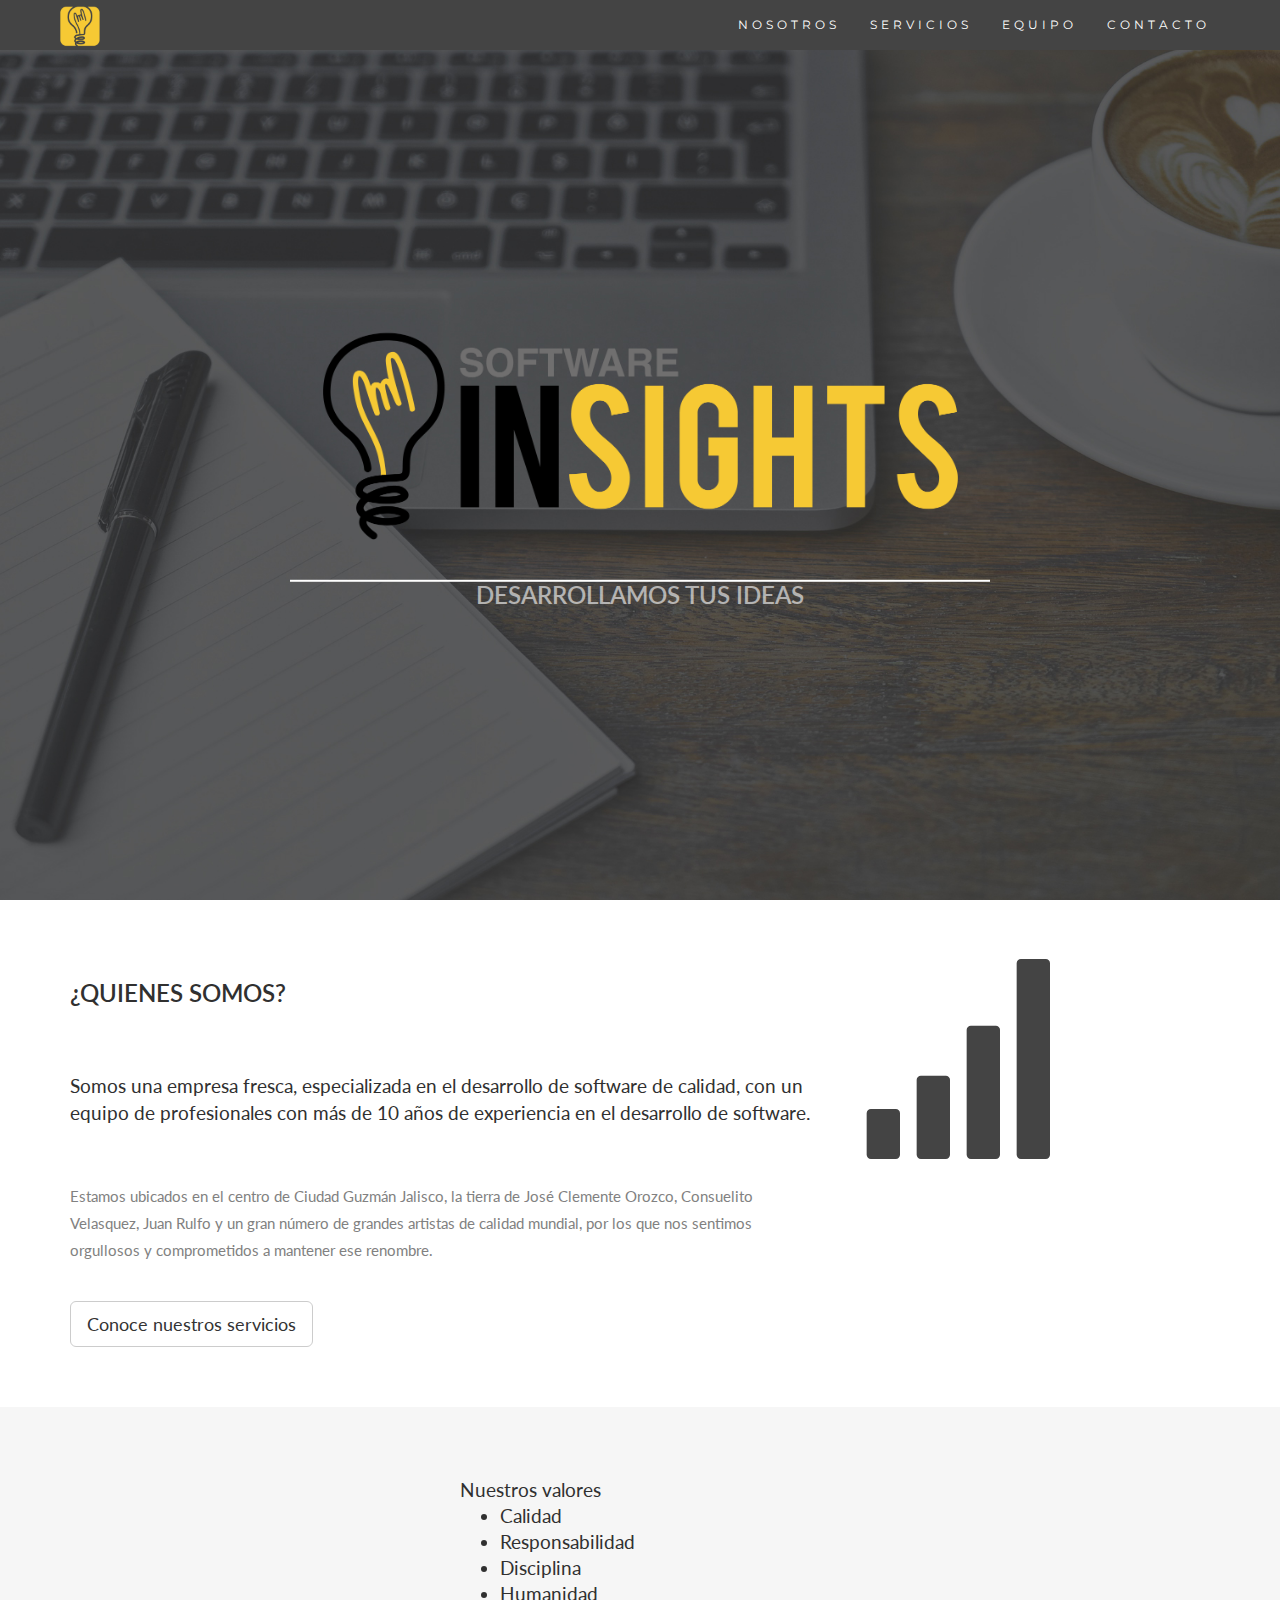
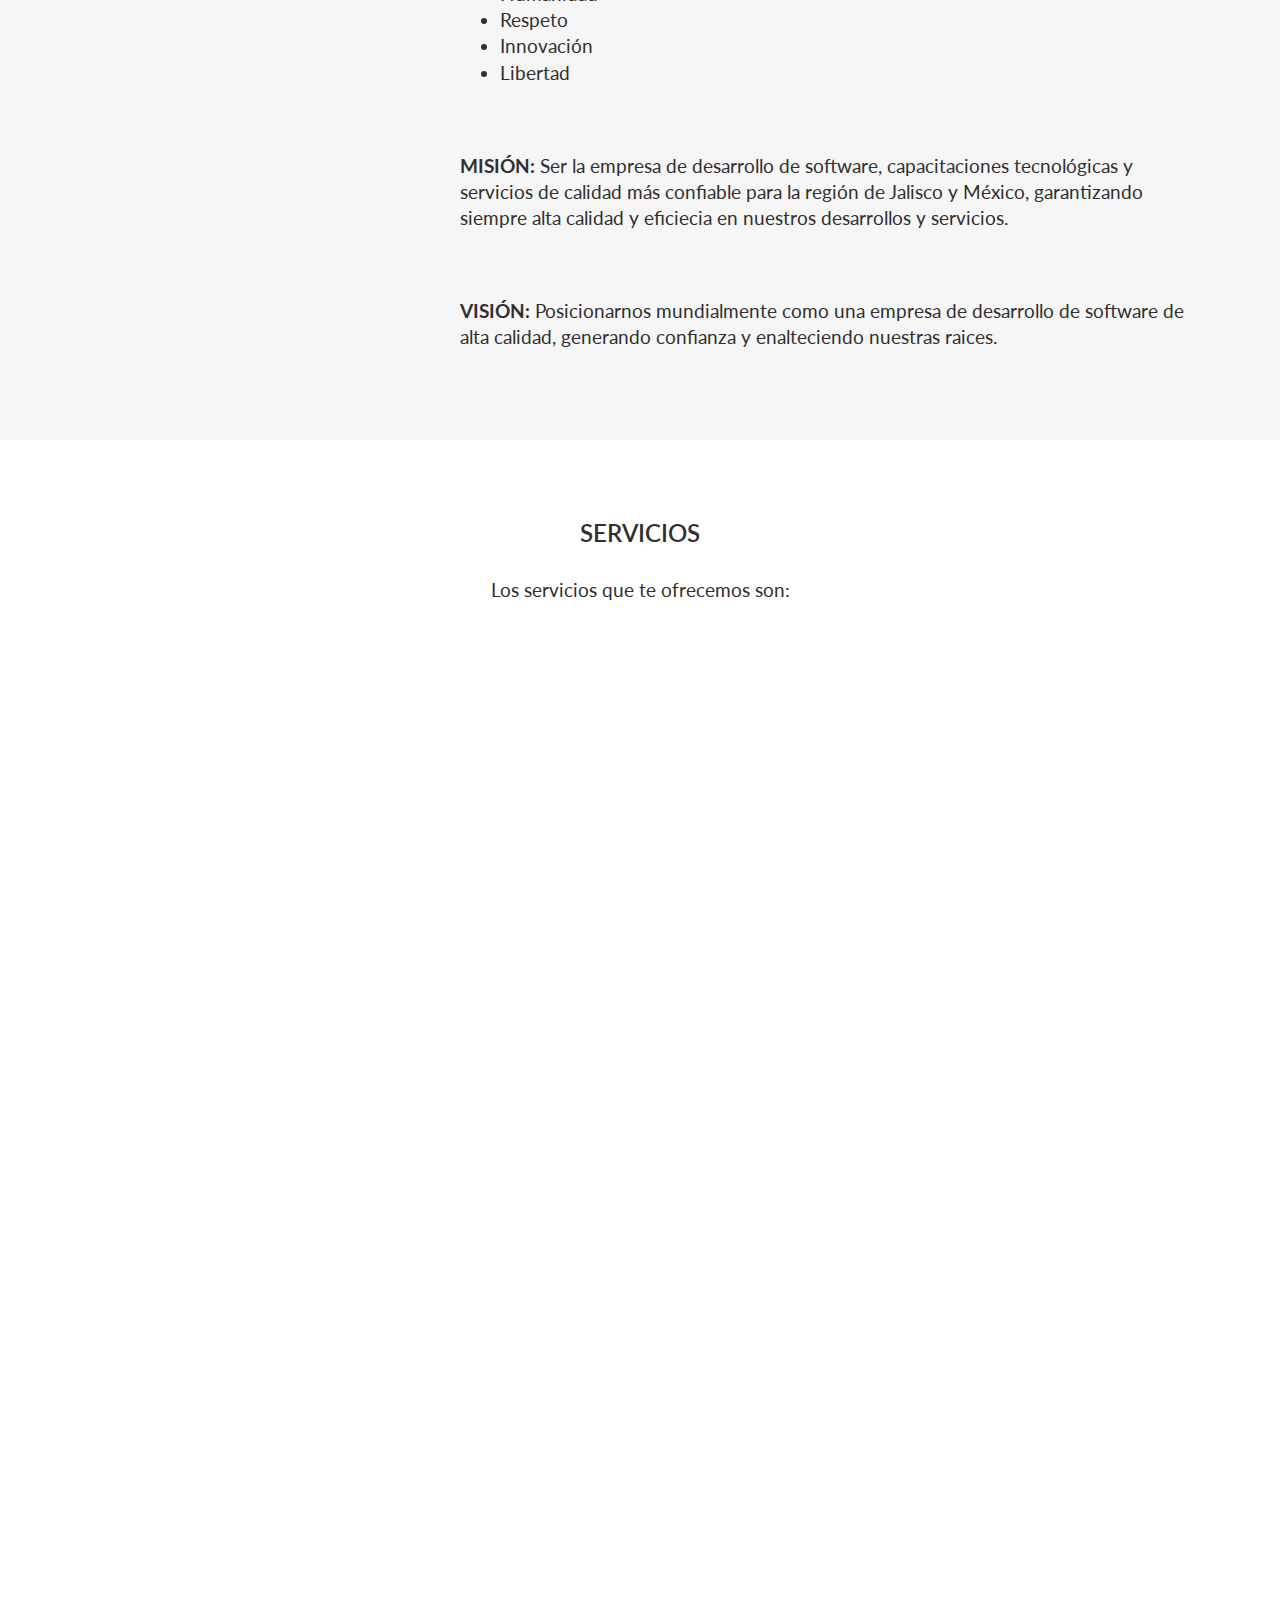
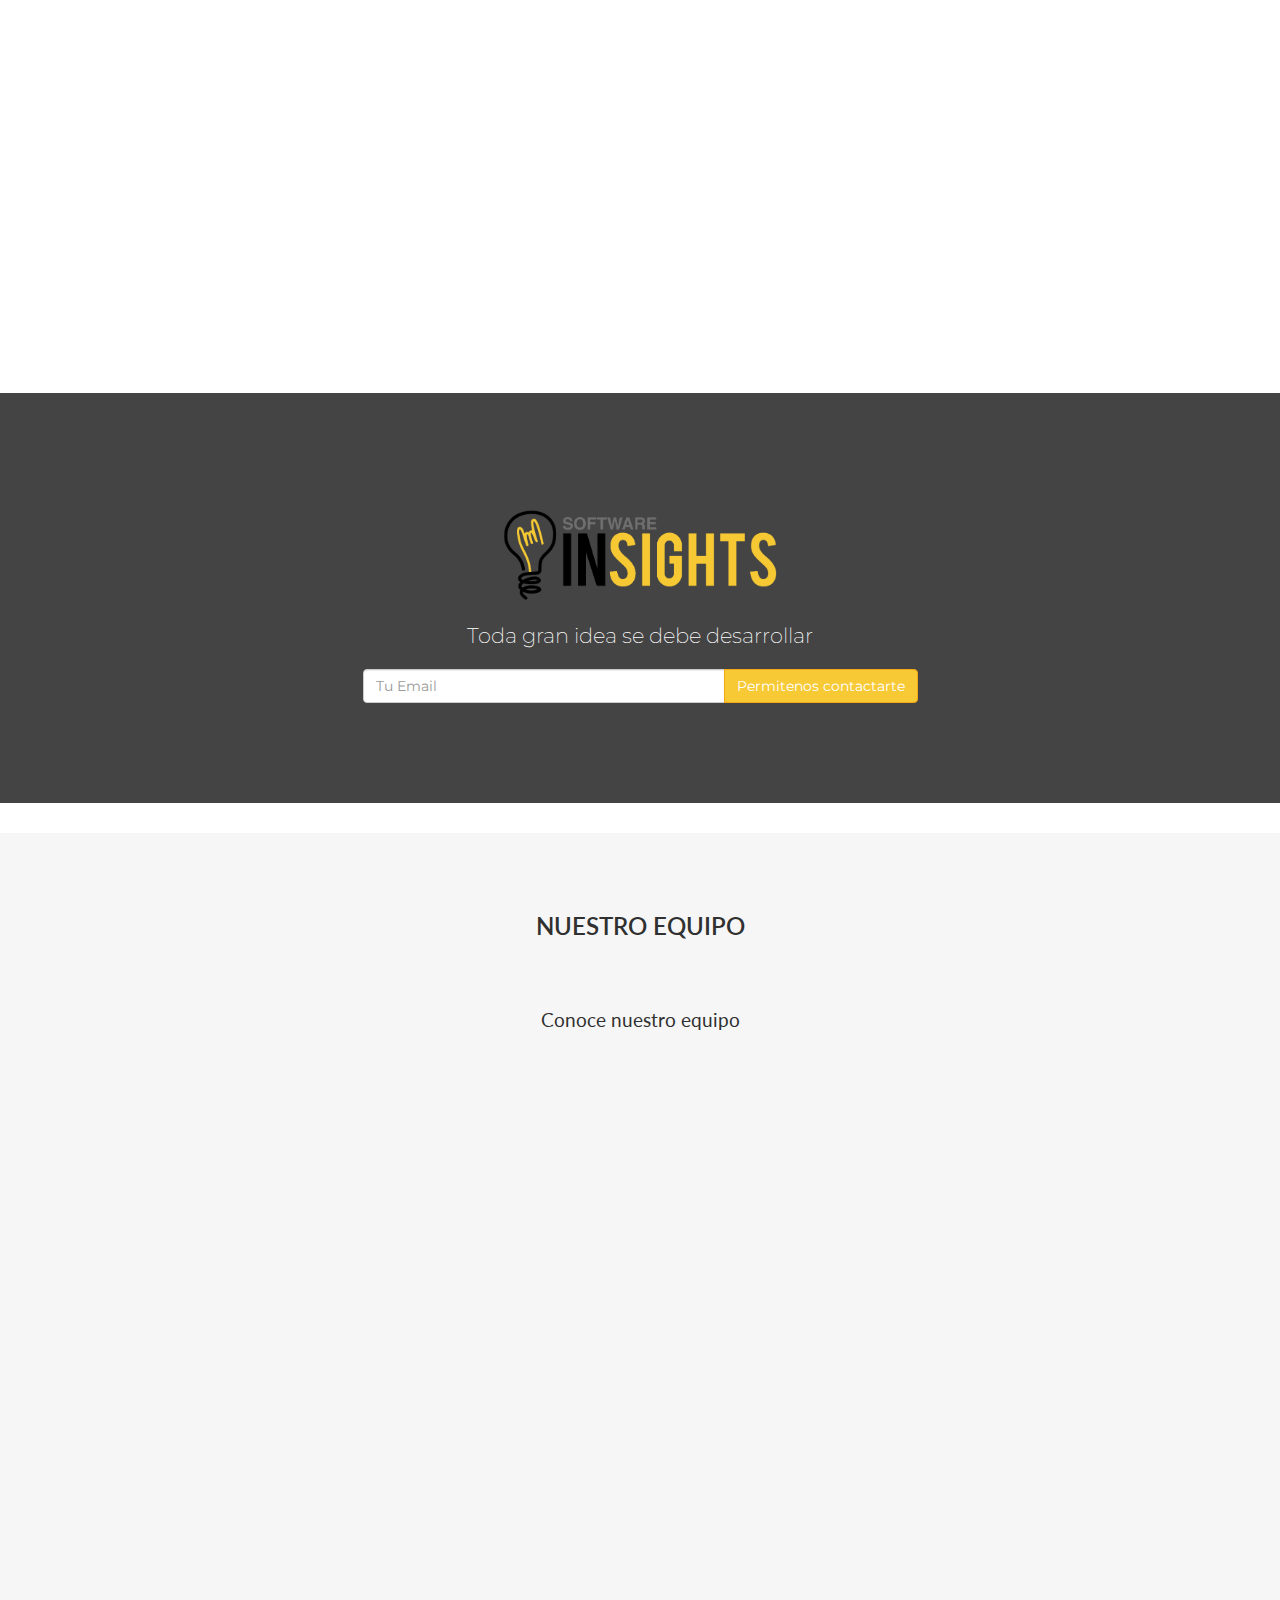
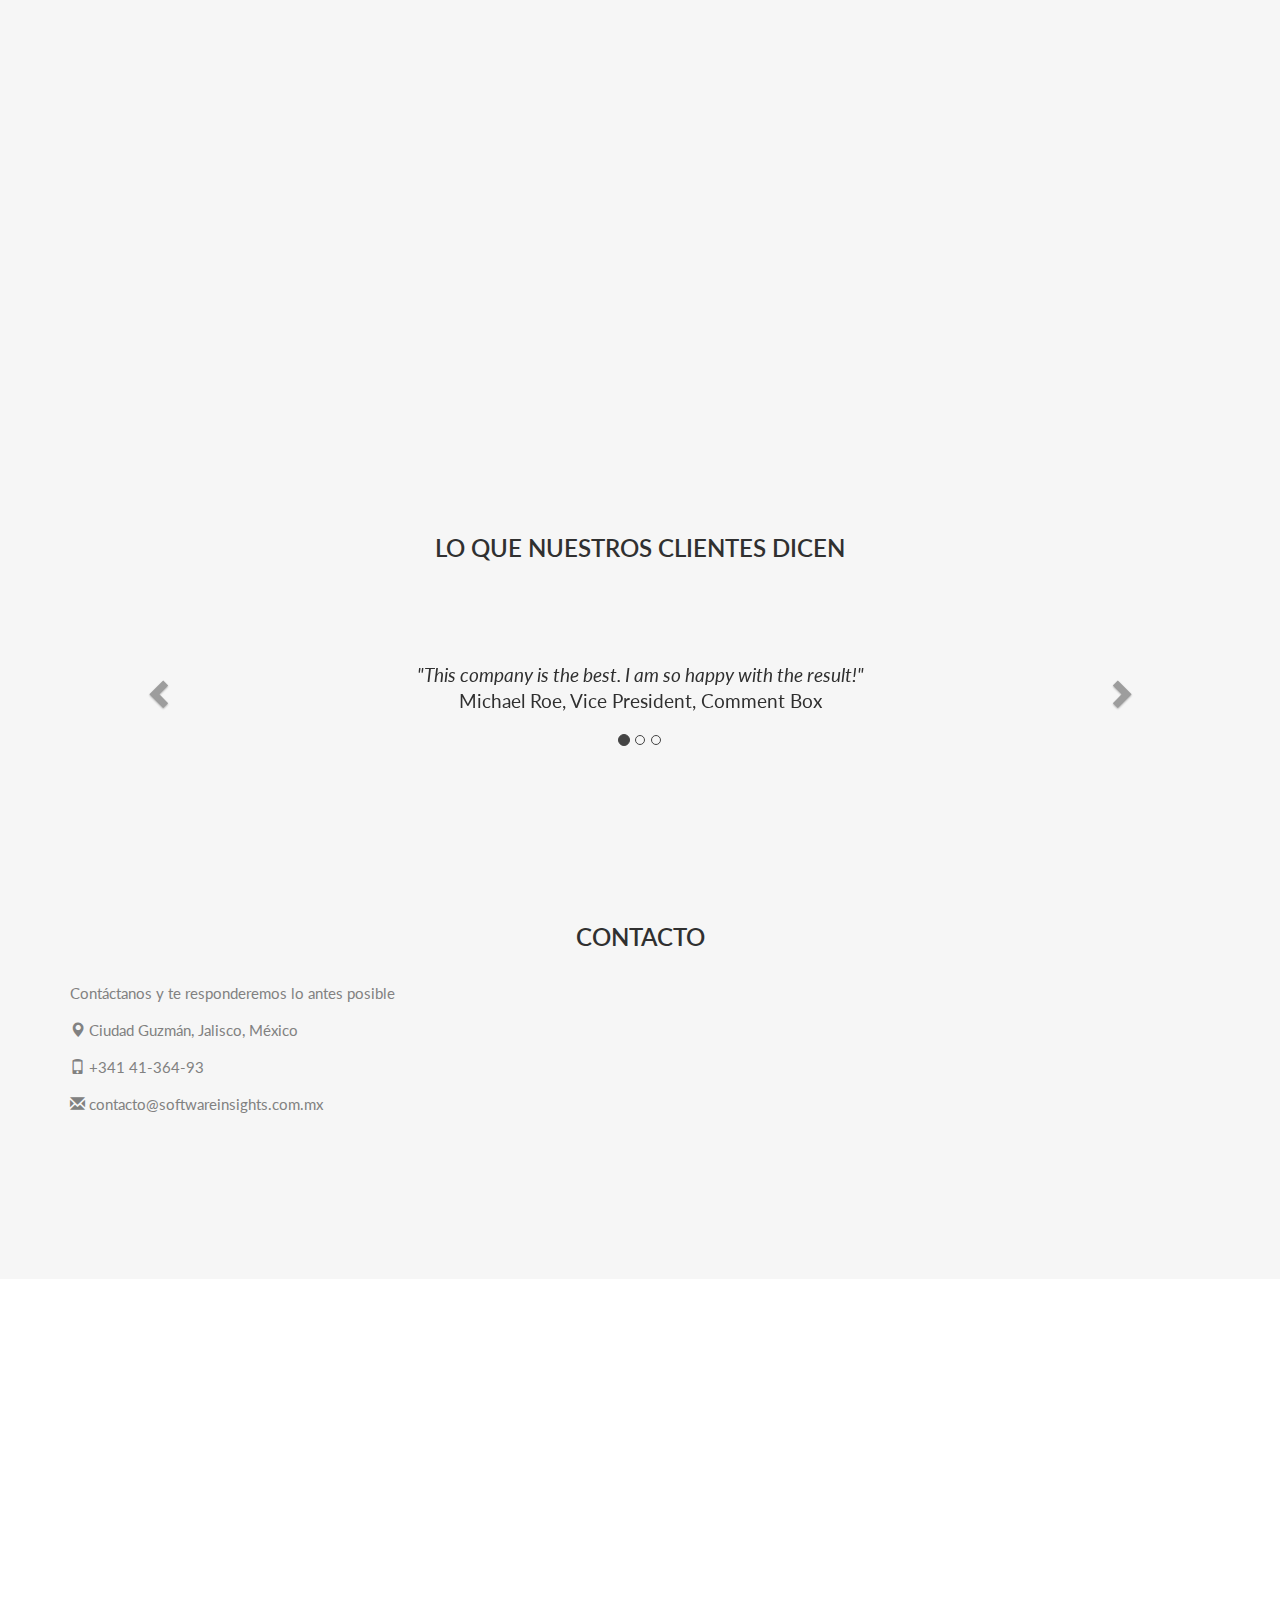
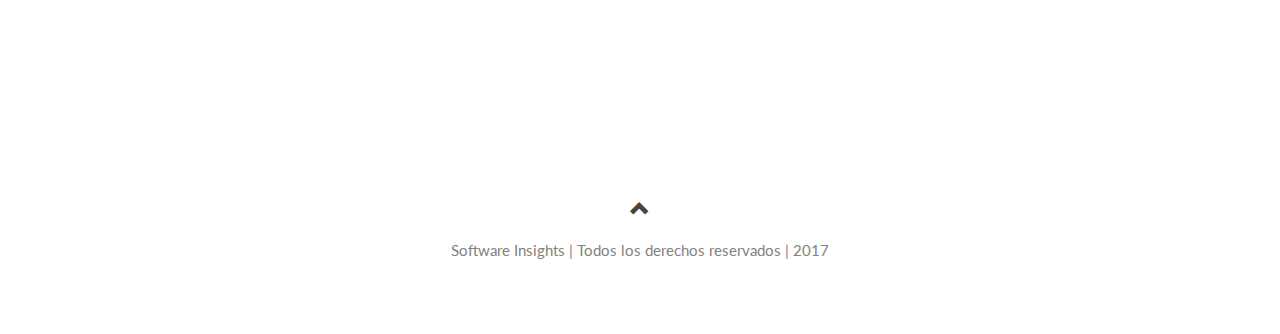
==== commit 0ea9d808: "Servicios" ====
--- a/index.html
+++ b/index.html
@@ -1,16 +1,16 @@
 <!DOCTYPE html>
-<html lang="en">
+<html lang="es">
 <head>
   <title>Software Insights</title>
   <meta charset="utf-8">
   <meta name="viewport" content="width=device-width, initial-scale=1">
+  <meta name="description" content="Empresa de desarrollo de software, capacitaciones tecnológicas y servicios de calidad más confiable para la región de Jalisco y México, garantizando siempre alta calidad y eficiecia en nuestros desarrollos y servicios.">
   <link rel="stylesheet" href="https://maxcdn.bootstrapcdn.com/bootstrap/3.3.7/css/bootstrap.min.css">
   <link href="https://fonts.googleapis.com/css?family=Montserrat" rel="stylesheet" type="text/css">
   <link href="https://fonts.googleapis.com/css?family=Lato" rel="stylesheet" type="text/css">
   <link rel="stylesheet" href="css/estilos.css">
   <script src="https://ajax.googleapis.com/ajax/libs/jquery/3.2.1/jquery.min.js"></script>
   <script src="https://maxcdn.bootstrapcdn.com/bootstrap/3.3.7/js/bootstrap.min.js"></script>
-
 </head>
 <body id="myPage" data-spy="scroll" data-target=".navbar" data-offset="60">
 
@@ -40,7 +40,7 @@
     <div class="cover" id="section1">
       <div class="centrado-porcentual">
         <img src="images/insight.png" alt="" class="animated slideInDown">
-        <h1 class="animated slideInDown">Software Insight</h1>
+        <h1 class="hidden">Software Insight</h1>
         <hr>
         <h2 class="animated slideInDown">Desarrollamos tus ideas</h2>
       </div>
@@ -56,7 +56,7 @@
         <h2>¿Quienes Somos?</h2><br>
         <h4>Somos una empresa fresca, especializada en el desarrollo de software de calidad, con un equipo de profesionales con más de 10 años de experiencia en el desarrollo de software.</h4><br>
         <p>Estamos ubicados en el centro de Ciudad Guzmán Jalisco, la tierra de José Clemente Orozco, Consuelito Velasquez, Juan Rulfo y un gran número de grandes artistas de calidad mundial, por los que nos sentimos orgullosos y comprometidos a mantener ese renombre.</p>
-        <br><button class="btn btn-default btn-lg">Conoce nuestros servicios</button>
+        <br><a href="#services" class="btn btn-default btn-lg">Conoce nuestros servicios</a>
       </div>
       <div class="col-sm-4">
         <span class="glyphicon glyphicon-signal logo"></span>
@@ -72,9 +72,19 @@
         <span class="glyphicon glyphicon-globe logo slideanim"></span>
       </div>
       <div class="col-sm-8">
-        <h2>Nuestros valores</h2><br>
-        <h4><strong>MISIÓN:</strong> Ser la empresa de desarrollo de software, capacitaciones tecnológicas y servicios de calidad más confiable para la región de Jalisco y México, garantizando siempre alta calidad y eficiecia en nuestros desarrollos.</h4><br>
-        <h4><p><strong>VISIÓN:</strong> Lograr posicionarnos mundialmente como una empresa de desarrollo de software de alta calidad, generando confianza y enalteciendo nuestras raices.</p></h4>
+        <h4>Nuestros valores
+          <ul>
+            <li>Calidad</li>
+            <li>Responsabilidad</li>
+            <li>Disciplina</li>
+            <li>Humanidad</li>
+            <li>Respeto</li>
+            <li>Innovación</li>
+            <li>Libertad</li>
+          </ul>
+        </h4><br>
+        <h4><strong>MISIÓN:</strong> Ser la empresa de desarrollo de software, capacitaciones tecnológicas y servicios de calidad más confiable para la región de Jalisco y México, garantizando siempre alta calidad y eficiecia en nuestros desarrollos y servicios.</h4><br>
+        <h4><p><strong>VISIÓN:</strong> Posicionarnos mundialmente como una empresa de desarrollo de software de alta calidad, generando confianza y enalteciendo nuestras raices.</p></h4>
       </div>
     </div>
   </div>
@@ -91,10 +101,20 @@
         <span class="glyphicon glyphicon-off logo-small"></span>
         <h4><a href="servicios/software-a-la-medida.html">SOFTWARE A LA MEDIDA</a></h4>
         <p>Creamos sitios web que sean los más adecuados para cubrir tus necesidades, también te ayudamos a ubicar cual es la solución perfecta para tu empresa o idea.</p>
+        <p>
+          <ul>
+              <li>Sitios web</li>
+              <li>Administradores de contenido a la medida o instalables (Wordpress, Joomla, Magento, etc)</li>
+              <li>Sistemas para control de procesos internos en tu empresa</li>
+              <li>Tiendas en línea a la medida o instalables (Ecommerce, Magento, Opencart, etc)</li>
+              <li>Apps móviles (Android nativas)</li>
+              <li>Apps híbridas (Android, IOS, Windows Phone y web en uno)</li>
+          </ul>
+        </p>
       </div>
       <div class="col-sm-4">
         <span class="glyphicon glyphicon-heart logo-small"></span>
-        <h4>SEO</h4>
+        <h4><a href="servicios/hosting-y-dominios.html">SEO</a></h4>
         <p>Se aplican en un sitio web un conjunto de técnicas diseñadas específicamente para lograr la indexación del mayor número de palabras claves posibles en los buscadores más populares como Google y Bing para lograr colocar un sitio web de manera orgánica en los primeros lugares de resultados de búsquedas.</p>
       </div>
       <div class="col-sm-4">
@@ -114,7 +134,7 @@
       <div class="col-sm-4">
         <span class="glyphicon glyphicon-wrench logo-small"></span>
         <h4><a href="servicios/capacitaciones.html">CAPACITACIONES</a></h4>
-        <p>Capacitamos a tu personal y a cualquier persona que desee tener conocimientos sólidos sobre tecnologías, herramientas y metodologías más utilizadas en la actualizadad.</p>
+        <p>Capacitamos a tu personal y a cualquier persona que desee tener conocimientos sólidos sobre tecnologías, herramientas y metodologías más utilizadas en la actualidad.</p>
       </div>
       <div class="col-sm-4">
         <span class="glyphicon glyphicon-wrench logo-small"></span>
@@ -140,7 +160,7 @@
       </div>
       <div class="col-sm-4">
         <span class="glyphicon glyphicon-wrench logo-small"></span>
-        <h4><a href="servicios/diseno-web-diseno-movil.html">DISEÑO WEB Y MÓVIL</a></h4>
+        <h4><a href="servicios/diseno-web-y-movil.html">DISEÑO WEB Y MÓVIL</a></h4>
         <p>Déjanos el diseño web o móvil de tu próximo software a nosotros, a través de los siguientes pasos lograremos proporcionarte una gran ventaja al diseñar un prototipo antes de construir el modelo y al finalizar te entregamos ya maquetado todo para que solo añadas la funcionalidad.</p>
       </div>
     </div>
@@ -265,101 +285,37 @@
   </div>
 </div>
 
-<!-- Container (Pricing Section)
-<div id="pricing" class="container-fluid">
-  <div class="container"> 
-    <div class="text-center">
-      <h2>Precios</h2>
-      <h4>Escoge un plan de pagos para ti</h4>
-    </div>
-    <div class="row slideanim">
-      <div class="col-sm-4 col-xs-12">
-        <div class="panel panel-default text-center">
-          <div class="panel-heading">
-            <h1>Basic</h1>
-          </div>
-          <div class="panel-body">
-            <p><strong>20</strong> Lorem</p>
-            <p><strong>15</strong> Ipsum</p>
-            <p><strong>5</strong> Dolor</p>
-            <p><strong>2</strong> Sit</p>
-            <p><strong>Endless</strong> Amet</p>
-          </div>
-          <div class="panel-footer">
-            <h3>$19</h3>
-            <h4>per month</h4>
-            <button class="btn btn-lg">Sign Up</button>
-          </div>
-        </div>
-      </div>
-      <div class="col-sm-4 col-xs-12">
-        <div class="panel panel-default text-center">
-          <div class="panel-heading">
-            <h1>Pro</h1>
-          </div>
-          <div class="panel-body">
-            <p><strong>50</strong> Lorem</p>
-            <p><strong>25</strong> Ipsum</p>
-            <p><strong>10</strong> Dolor</p>
-            <p><strong>5</strong> Sit</p>
-            <p><strong>Endless</strong> Amet</p>
-          </div>
-          <div class="panel-footer">
-            <h3>$29</h3>
-            <h4>per month</h4>
-            <button class="btn btn-lg">Sign Up</button>
-          </div>
-        </div>
-      </div>
-      <div class="col-sm-4 col-xs-12">
-        <div class="panel panel-default text-center">
-          <div class="panel-heading">
-            <h1>Premium</h1>
-          </div>
-          <div class="panel-body">
-            <p><strong>100</strong> Lorem</p>
-            <p><strong>50</strong> Ipsum</p>
-            <p><strong>25</strong> Dolor</p>
-            <p><strong>10</strong> Sit</p>
-            <p><strong>Endless</strong> Amet</p>
-          </div>
-          <div class="panel-footer">
-            <h3>$49</h3>
-            <h4>per month</h4>
-            <button class="btn btn-lg">Sign Up</button>
-          </div>
-        </div>
-      </div>
-    </div>
-  </div>
-</div> -->
-
 <!-- Container (Contact Section) -->
 <div id="contact" class="container-fluid bg-grey">
   <div class="container"> 
     <h2 class="text-center">CONTACTO</h2>
     <div class="row">
       <div class="col-sm-5">
-        <p>Contactanos y te responderemos lo antes posible</p>
+        <p>Contáctanos y te responderemos lo antes posible</p>
         <p><span class="glyphicon glyphicon-map-marker"></span> Ciudad Guzmán, Jalisco, México</p>
-        <p><span class="glyphicon glyphicon-phone"></span> +00 1515151515</p>
-        <p><span class="glyphicon glyphicon-envelope"></span> miemail@algo.com</p>
+        <p><span class="glyphicon glyphicon-phone"></span> +341 41-364-93</p>
+        <p><span class="glyphicon glyphicon-envelope"></span> contacto@softwareinsights.com.mx</p>
       </div>
       <div class="col-sm-7 slideanim">
-        <div class="row">
-          <div class="col-sm-6 form-group">
-            <input class="form-control" id="name" name="name" placeholder="Nombre" type="text" required>
+        <form id="form-email">
+          <div class="row">
+            <div class="col-sm-4 form-group">
+              <input class="form-control" id="name" name="name" placeholder="Nombre" type="text" required>
+            </div>
+            <div class="col-sm-4 form-group">
+              <input class="form-control" id="email" name="email" placeholder="Email" type="email" required>
+            </div>
+            <div class="col-sm-4 form-group">
+              <input class="form-control" id="phone" name="phone" placeholder="Teléfono" type="phone" required>
+            </div>
           </div>
-          <div class="col-sm-6 form-group">
-            <input class="form-control" id="email" name="email" placeholder="Email" type="email" required>
+          <textarea class="form-control" id="comments" name="comments" placeholder="Comentarios" rows="5"></textarea><br>
+          <div class="row">
+            <div class="col-sm-12 form-group">
+              <button class="btn btn-default pull-right" type="submit">Enviar</button>
+            </div>
           </div>
-        </div>
-        <textarea class="form-control" id="comments" name="comments" placeholder="Comentarios" rows="5"></textarea><br>
-        <div class="row">
-          <div class="col-sm-12 form-group">
-            <button class="btn btn-default pull-right" type="submit">Enviar</button>
-          </div>
-        </div>
+        </form>
       </div>
     </div>
   </div>
@@ -373,12 +329,40 @@
     <a href="#myPage" title="To Top">
       <span class="glyphicon glyphicon-chevron-up"></span>
     </a>
-    <p>Software Insights</p>
+    <p>Software Insights | Todos los derechos reservados | 2017</p>
   </div>
 </footer>
 
 <script>
 $(document).ready(function(){
+
+  $("#form-email").submit(function(e){
+      e.preventDefault();
+
+      var $form = $(this);
+      var $inputs = $form.find("input, select, button, textarea");
+      var serializedData = $form.serialize();
+      $inputs.prop("disabled", true);
+      request = $.ajax({
+          url: "./server/email-send.php",
+          type: "post",
+          data: serializedData
+      })
+      .done(function (response, textStatus, jqXHR){
+          response = JSON.parse(response);
+          alert(response.msg);
+      })
+      .fail(function (jqXHR, textStatus, errorThrown){
+          console.error(
+              "The following error occurred: "+
+              textStatus, errorThrown
+          );
+      })
+      .always(function () {
+          $inputs.prop("disabled", false);
+      });
+  });
+
   // Add smooth scrolling to all links in navbar + footer link
   $(".navbar a, footer a[href='#myPage']").on('click', function(event) {
     // Make sure this.hash has a value before overriding default behavior
--- a/css/estilos.css
+++ b/css/estilos.css
@@ -219,20 +219,16 @@
   display :  block;
   margin :  0 auto;
   width :  700px;
-
-
 }
 
 .cover h1
 {
   color        : #fff;
-  display: none;
   font-size    : 5em;
   font-weight  : 300;
   margin       : 0;
   text-align   : center;
   opacity      : 0.8;
-
 }
 
 .cover h2
@@ -252,8 +248,17 @@
   margin: 0 auto;
 }
 
-
-
-.pagina-intern {
+.pagina-interna {
     height: 400px;
+}
+
+/***************Bootstrap Override*************/
+.btn-danger {
+    background-color: #F7C935;
+    border-color: #f4a713
+}
+
+.btn-danger:hover {
+    background-color: #222;
+    border-color: #000
 }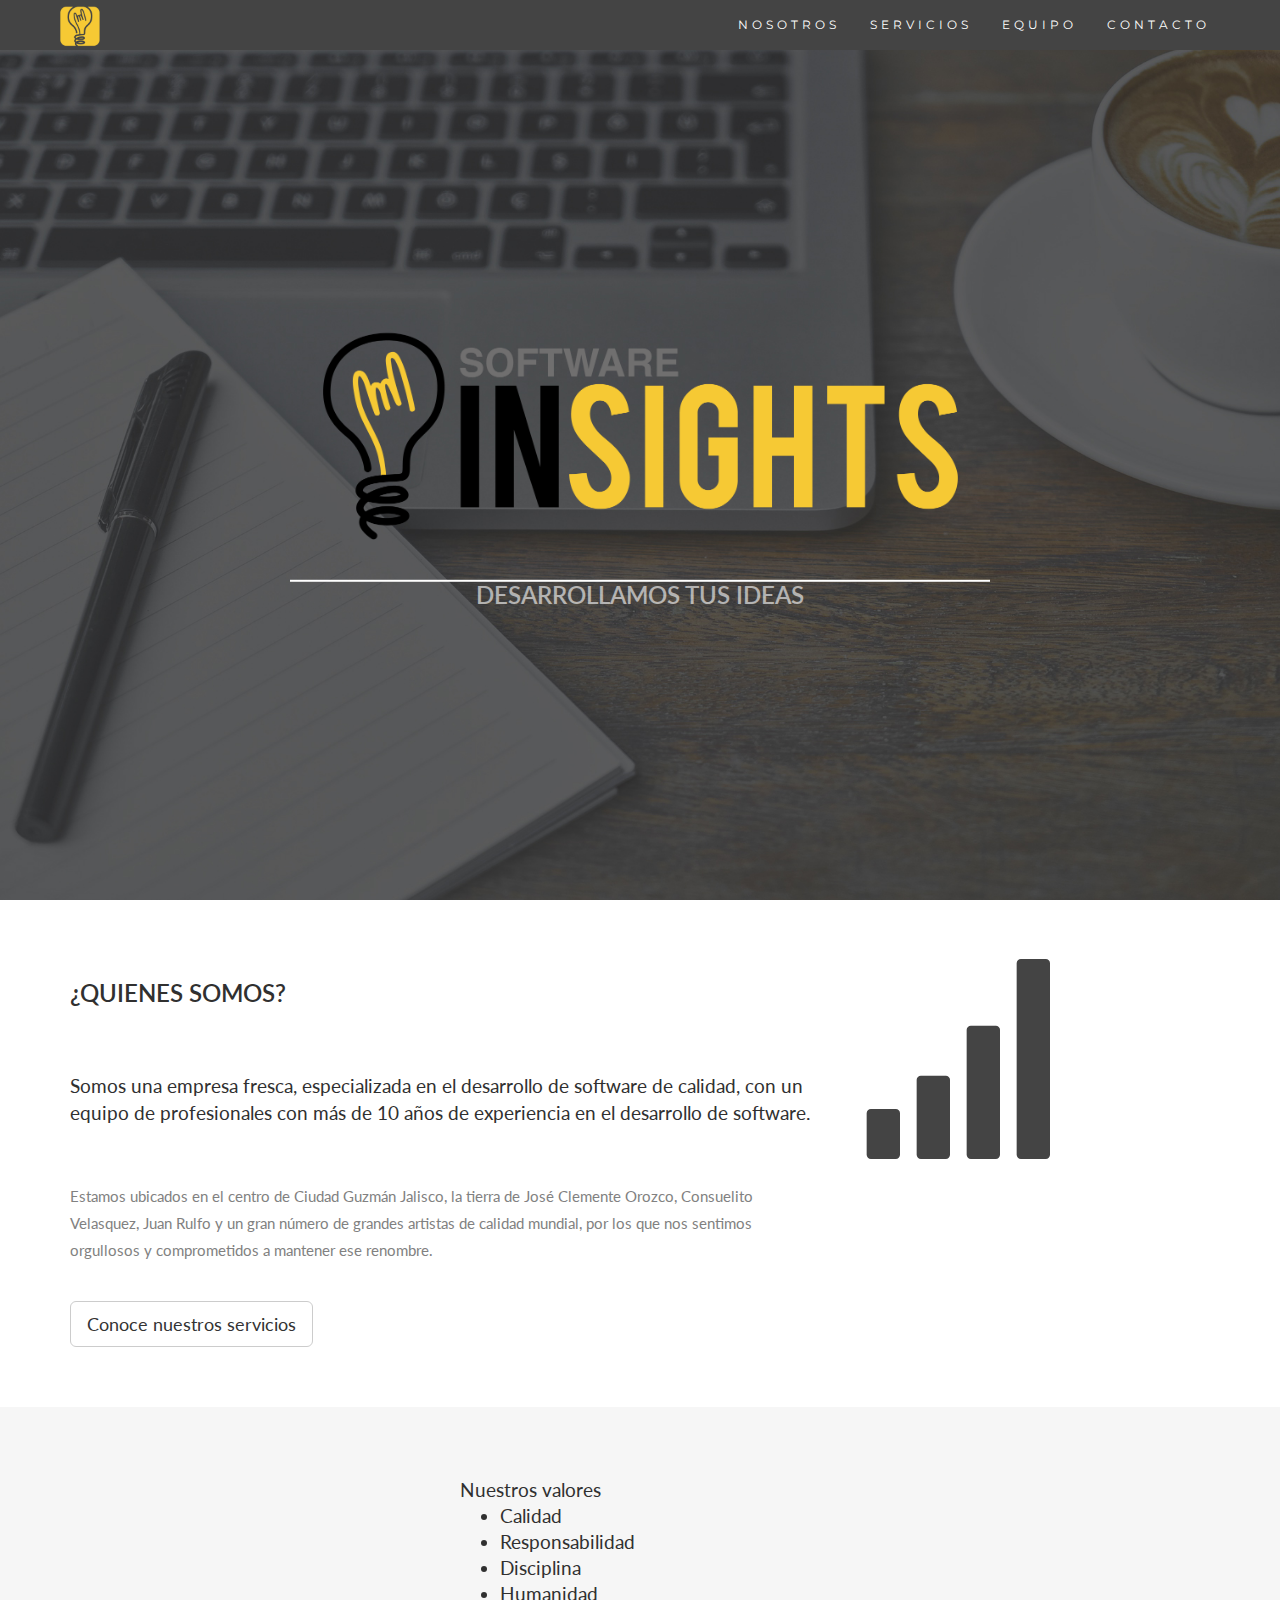
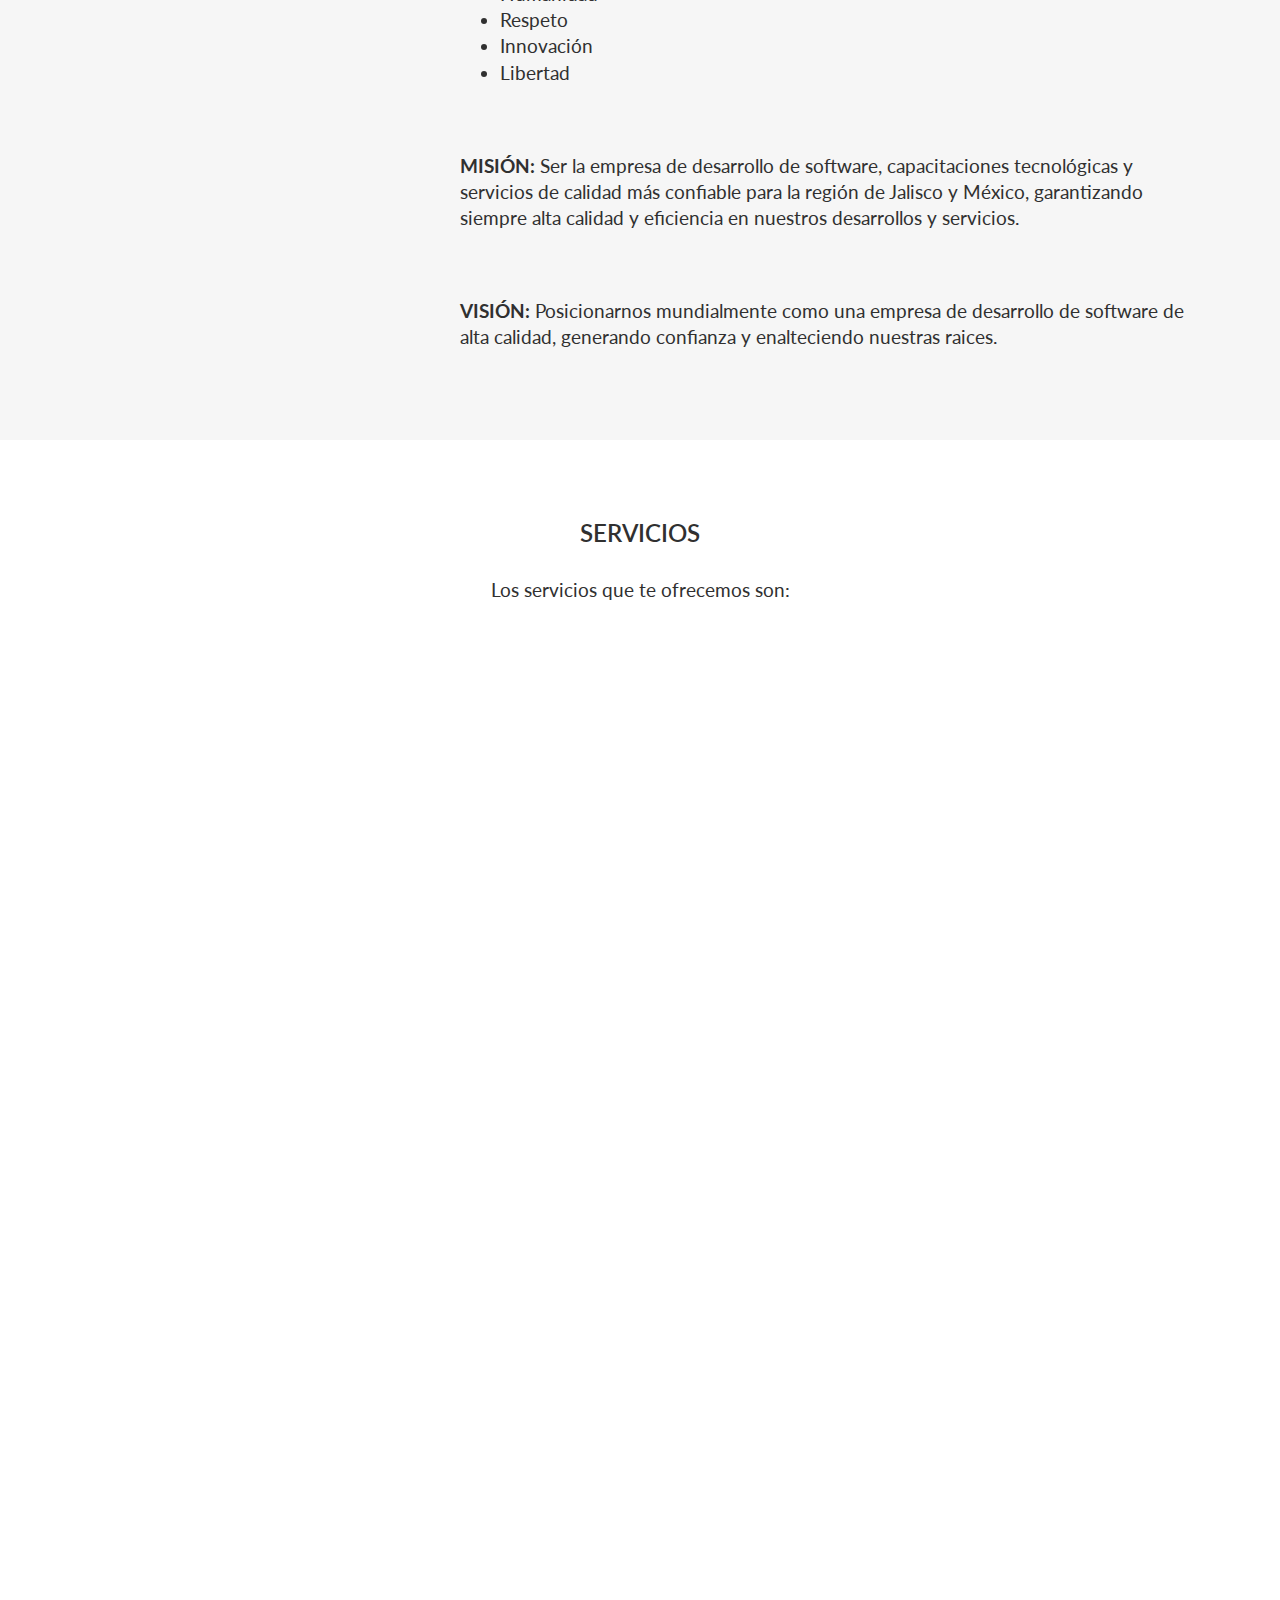
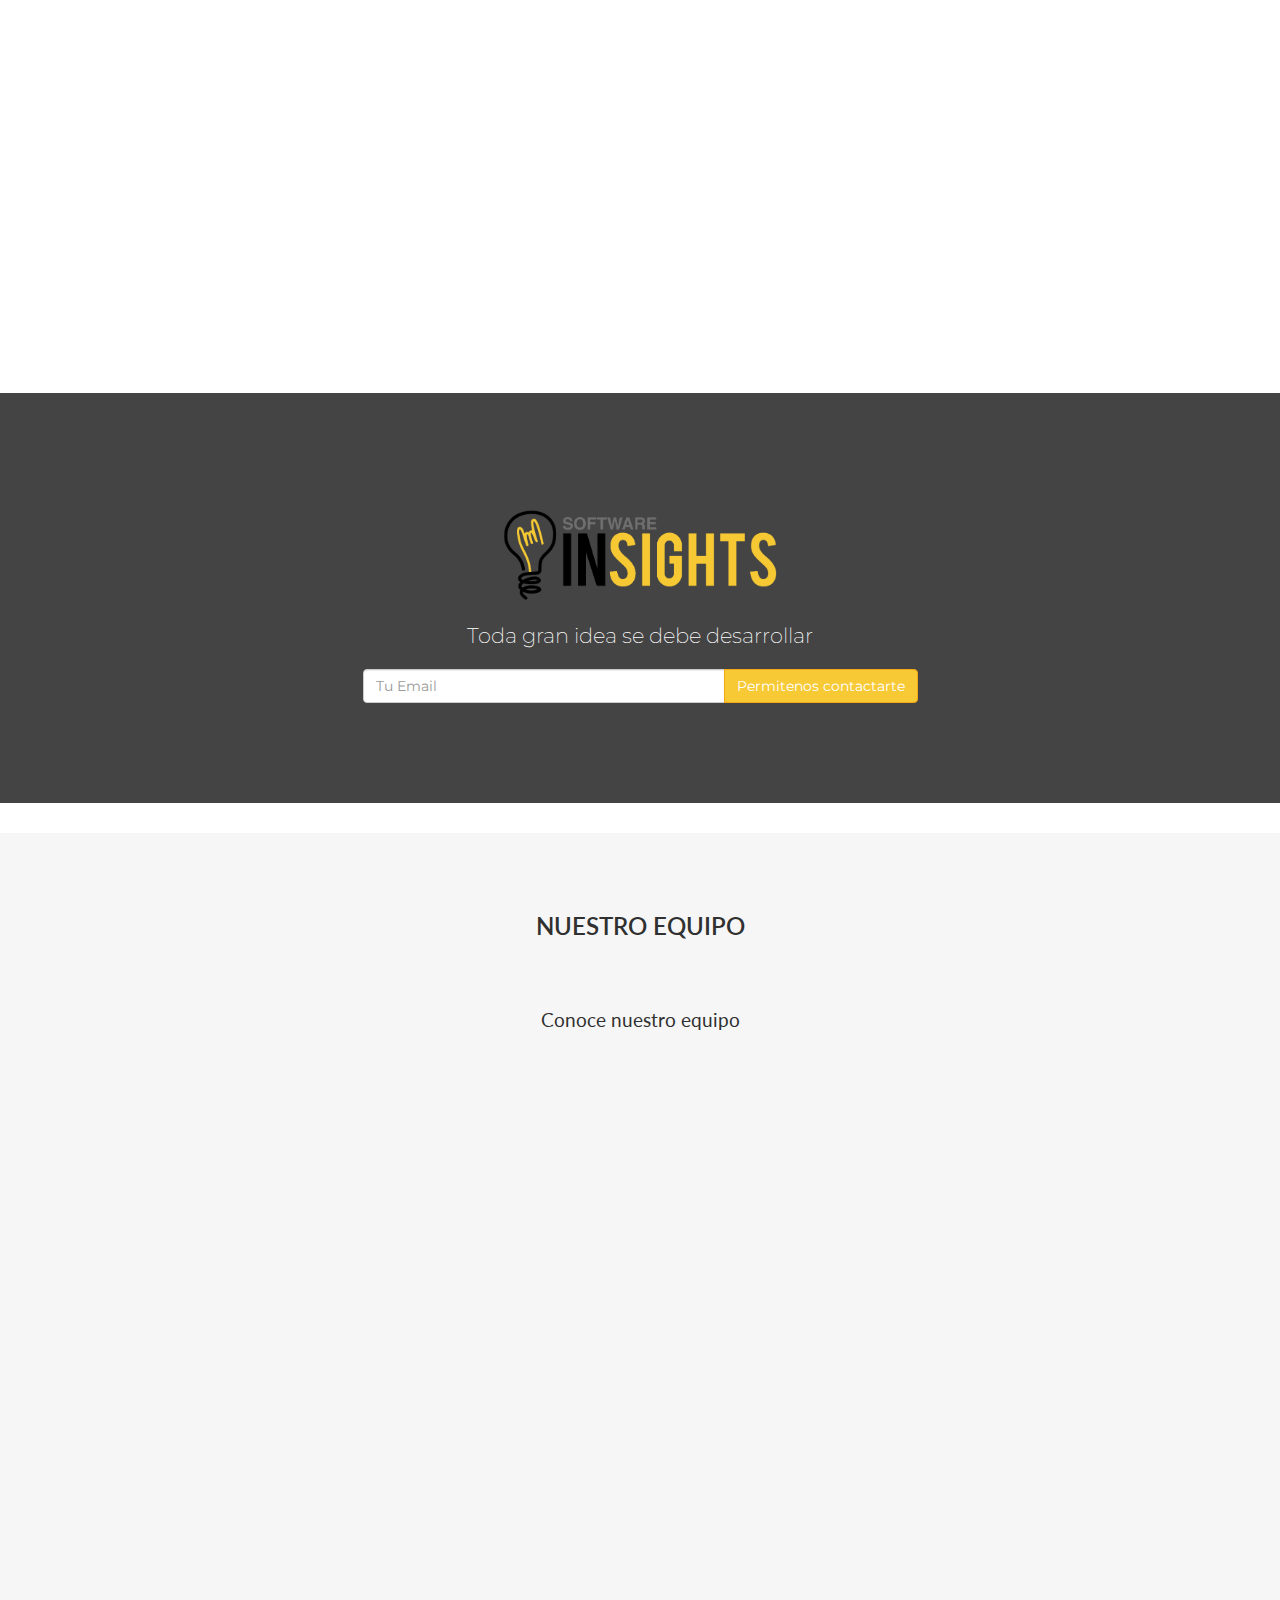
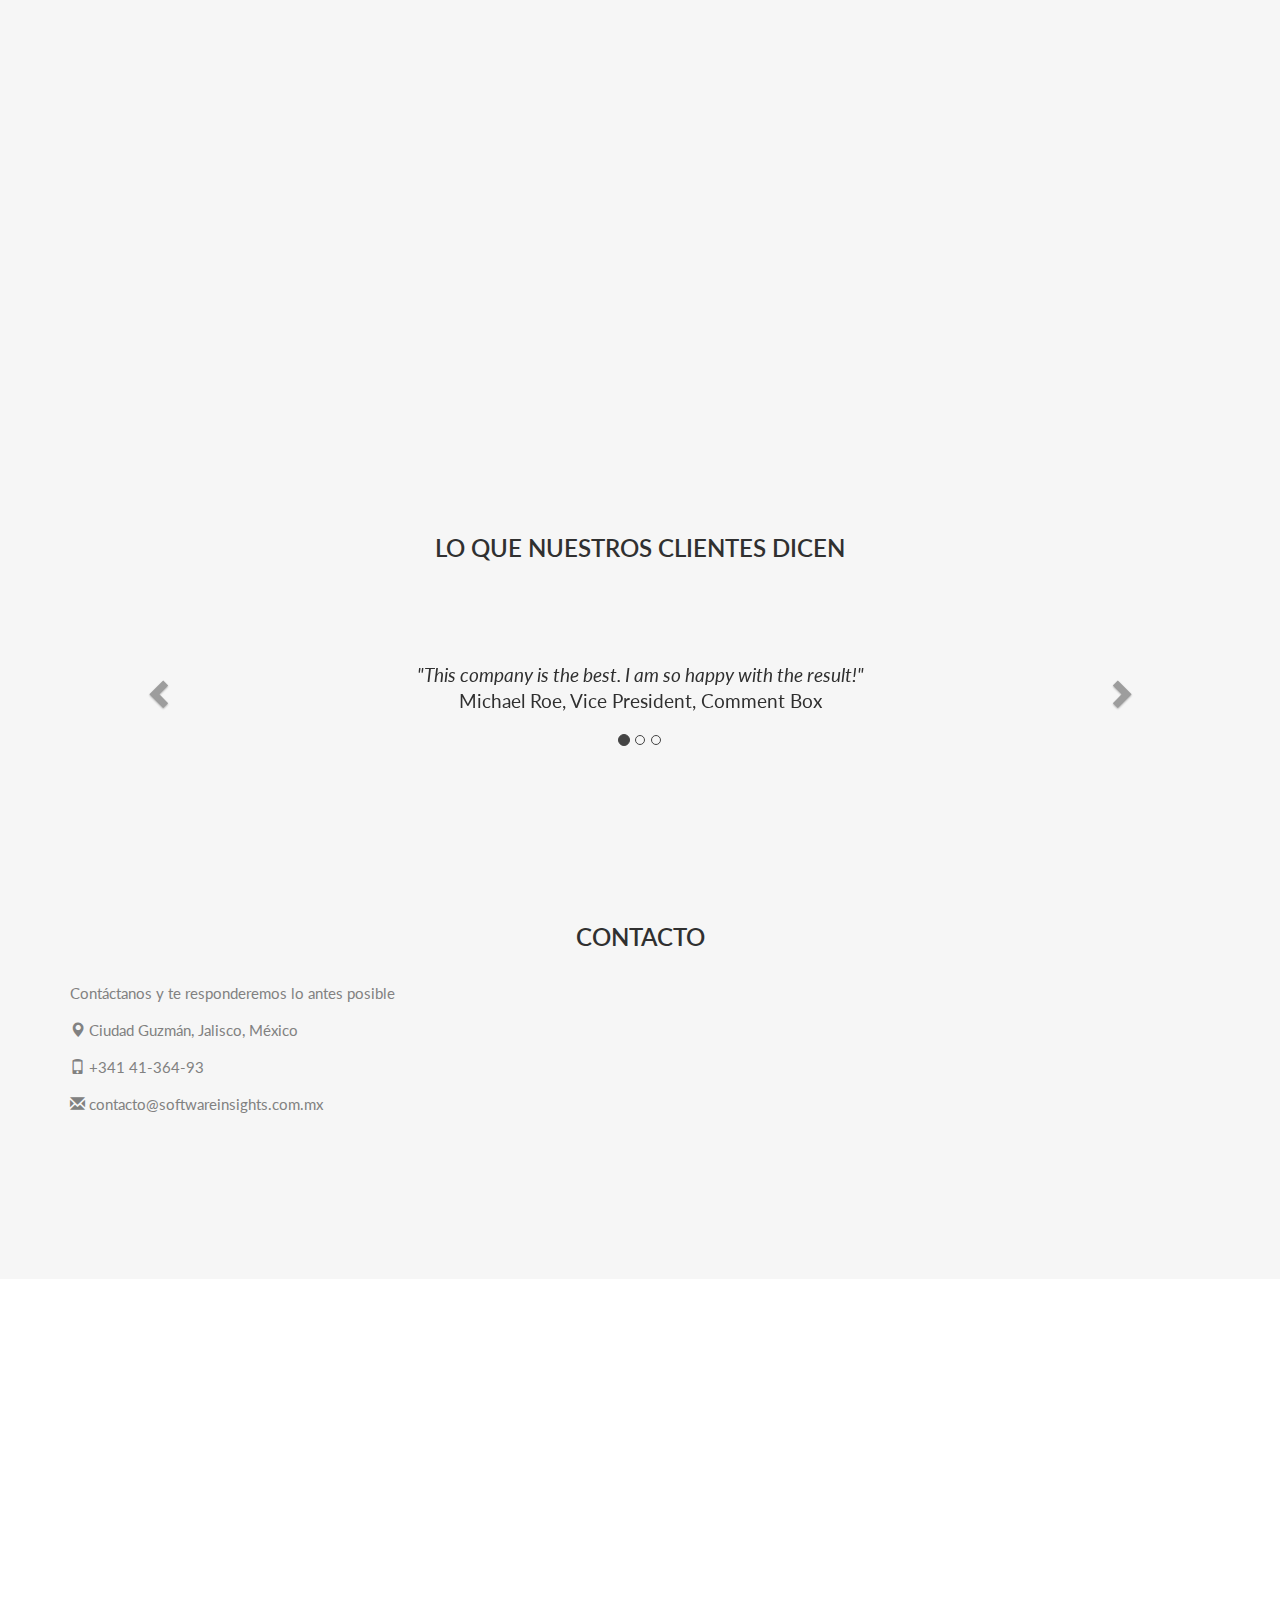
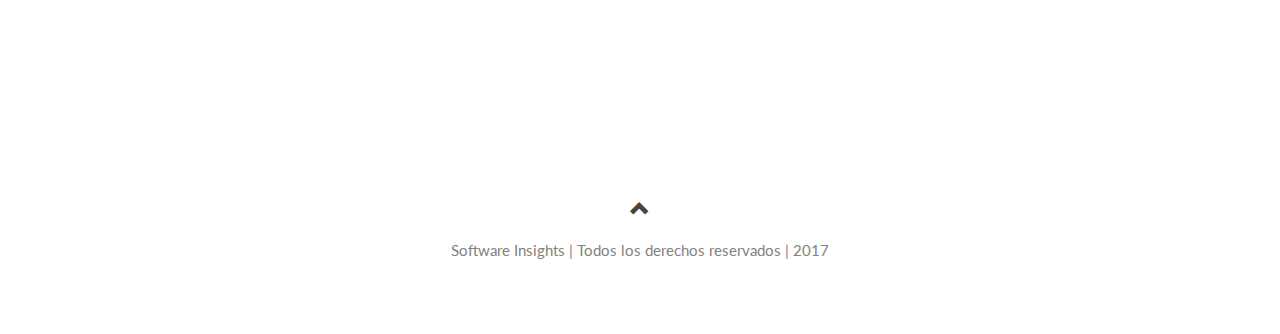
==== commit efdf3cee: "Servicios menú full width" ====
--- a/index.html
+++ b/index.html
@@ -83,7 +83,7 @@
             <li>Libertad</li>
           </ul>
         </h4><br>
-        <h4><strong>MISIÓN:</strong> Ser la empresa de desarrollo de software, capacitaciones tecnológicas y servicios de calidad más confiable para la región de Jalisco y México, garantizando siempre alta calidad y eficiecia en nuestros desarrollos y servicios.</h4><br>
+        <h4><strong>MISIÓN:</strong> Ser la empresa de desarrollo de software, capacitaciones tecnológicas y servicios de calidad más confiable para la región de Jalisco y México, garantizando siempre alta calidad y eficiencia en nuestros desarrollos y servicios.</h4><br>
         <h4><p><strong>VISIÓN:</strong> Posicionarnos mundialmente como una empresa de desarrollo de software de alta calidad, generando confianza y enalteciendo nuestras raices.</p></h4>
       </div>
     </div>
